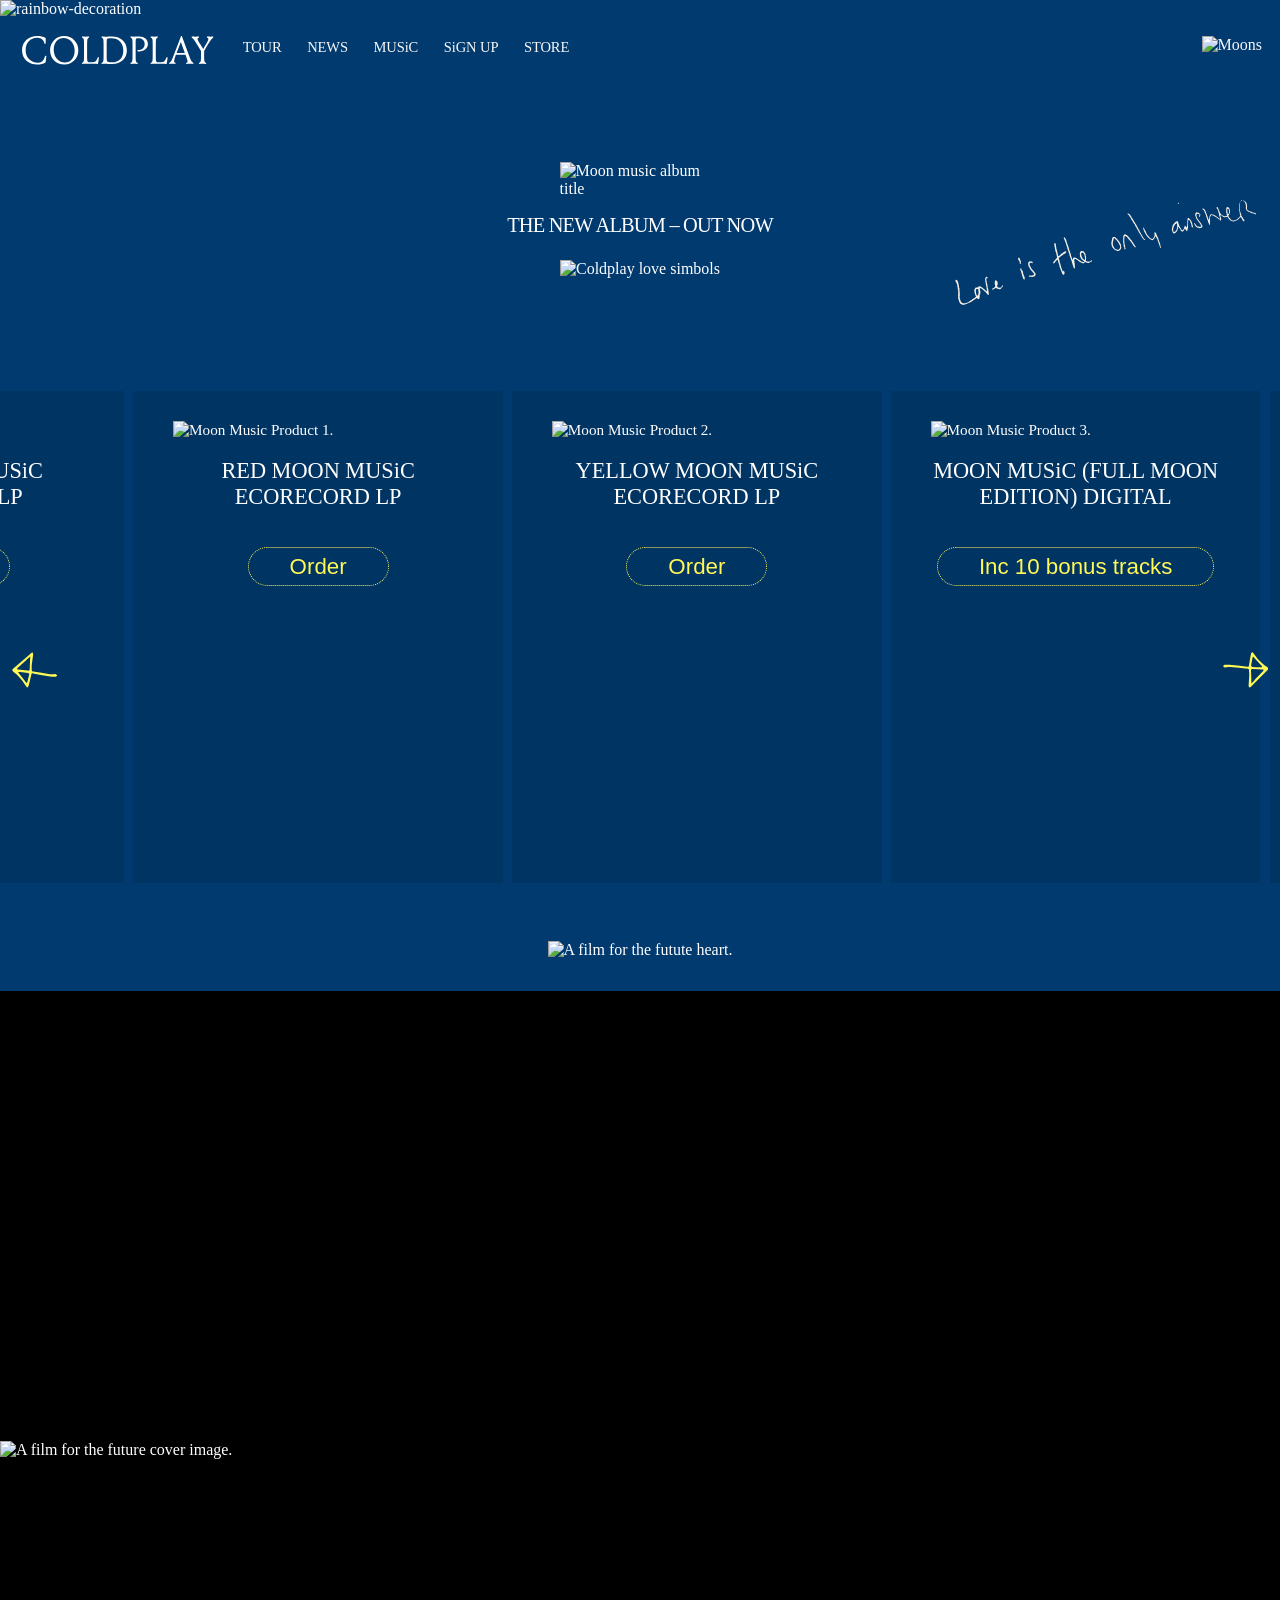
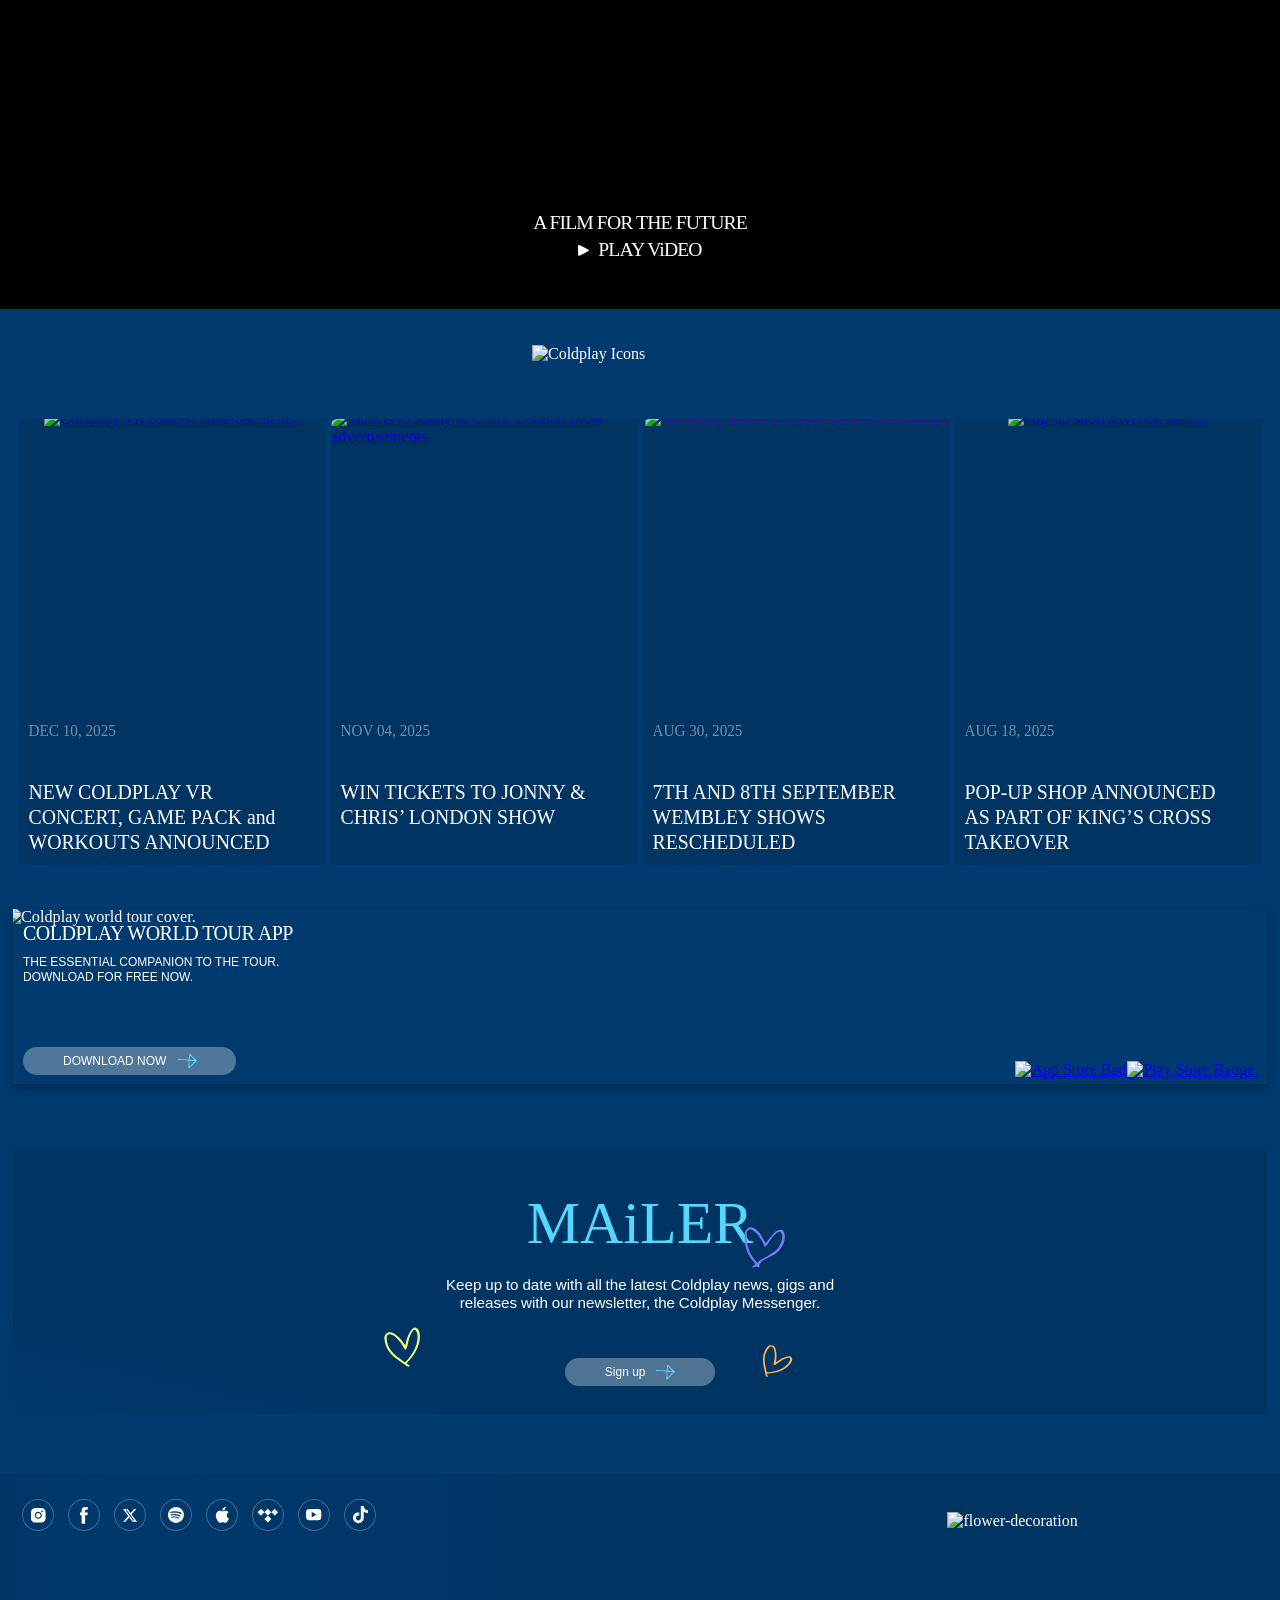
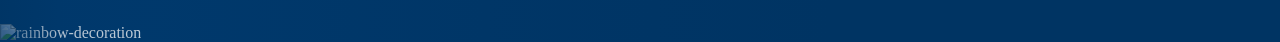
==== Front-End/index.html @ b7e4ec49 "Added: Social Media Section With Main Styles" ====
<!DOCTYPE html>
<html lang="en">
<head>
    <meta charset="UTF-8">
    <meta name="viewport" content="width=device-width, initial-scale=1.0">
    <link rel="shortcut icon" href="assets/icons/favicon.ico" type="image/x-icon">
    <link rel="stylesheet" href="styles/style.css">
    <title>Coldplay</title>
</head>
<body>

    <!-- ~Header -->
    <header>
        <div class="media-branding-nav" onclick="navegationMenuDropdown()">
            <li id="navegation-menu-element">MENU</li>
        </div>
        <div class="branding-nav">
            <div>
                <a href="https://www.coldplay.com/">
                    <svg viewBox="0 0 136 21" fill="none" xmlns="http://www.w3.org/2000/svg">
                        <path d="M15.483 16.4464C15.8772 15.6596 16.1999 14.839 16.447 13.9944L17.273 14.1324C17.1666 15.683 16.9753 17.2267 16.7 18.7564C14.8728 19.7664 12.8091 20.2704 10.722 20.2164C5.372 20.2204 0 16.7774 0 10.0824C0 4.0214 4.876 0.0564047 10.689 0.0564047C12.7995 0.0223754 14.8875 0.494558 16.778 1.4334C16.806 2.1774 16.833 2.8104 16.833 3.4444C16.833 4.0784 16.805 4.7384 16.778 5.5104L15.952 5.5654C15.7748 4.60147 15.3684 3.69429 14.767 2.9204C14.2519 2.3713 13.6216 1.94306 12.9214 1.66642C12.2211 1.38979 11.4683 1.27162 10.717 1.3204C5.868 1.3214 2.59 4.8754 2.59 10.0564C2.53786 11.2054 2.71836 12.353 3.12069 13.4305C3.52301 14.508 4.13886 15.4931 4.93129 16.3267C5.72371 17.1603 6.67637 17.8252 7.7321 18.2816C8.78783 18.7379 9.92487 18.9763 11.075 18.9824C11.9821 19.0706 12.8941 18.8738 13.6842 18.4195C14.4742 17.9651 15.103 17.2748 15.483 16.4464Z" fill="white"></path>
                        <path d="M29.891 0.0577914C31.2228 0.0242861 32.5475 0.262335 33.7843 0.757429C35.0211 1.25252 36.1441 1.99429 37.0849 2.93752C38.0257 3.88075 38.7645 5.00568 39.2564 6.24375C39.7483 7.48182 39.9829 8.80709 39.946 10.1388C39.9829 11.4498 39.7565 12.7549 39.2802 13.9768C38.8038 15.1988 38.0872 16.3127 37.1727 17.2529C36.2582 18.193 35.1644 18.9401 33.9561 19.4501C32.7478 19.96 31.4495 20.2224 30.138 20.2218C24.16 20.2218 19.917 16.1168 19.917 10.1388C19.8846 8.81513 20.1197 7.49853 20.6081 6.26784C21.0965 5.03715 21.8282 3.91767 22.7594 2.97644C23.6907 2.03521 24.8023 1.29157 26.0277 0.790068C27.2531 0.288563 28.5671 0.0395 29.891 0.0577914ZM22.508 9.78279C22.508 15.3748 26.2 18.8738 30.497 18.8738C34.492 18.8738 37.357 15.4578 37.357 10.4738C37.357 5.15679 33.803 1.43779 29.478 1.43779C25.648 1.43779 22.508 4.41279 22.508 9.78579" fill="white"></path>
                        <path d="M46.1973 14.0491C46.1973 15.0131 46.2253 16.5011 46.2803 17.0491C46.4173 18.3991 46.8042 18.6491 48.0432 18.6491C48.9821 18.6823 49.9222 18.6361 50.8533 18.5111C51.2483 18.4555 51.626 18.313 51.9594 18.0939C52.2927 17.8748 52.5734 17.5846 52.7812 17.2441C53.2257 16.5529 53.5687 15.8016 53.8002 15.0131L54.6002 15.1511C54.4678 16.7341 54.238 18.3074 53.9122 19.8621C51.7352 19.7521 49.3122 19.7241 45.7852 19.7241C44.4352 19.7241 43.6912 19.7241 42.6172 19.8061L42.5352 19.1171C43.6352 18.6761 43.8292 18.0701 43.9122 16.8581C43.9952 15.9491 43.9952 14.7371 43.9952 13.7731V6.44511C43.9952 5.48111 43.9952 4.26911 43.9122 3.36011C43.8292 2.14811 43.6362 1.54211 42.5352 1.10111L42.6172 0.412109C43.6922 0.495109 44.4352 0.49511 45.0692 0.49511C45.7582 0.49511 46.5012 0.495109 47.5762 0.412109L47.6592 1.10111C46.5592 1.54211 46.3642 2.14811 46.2822 3.36011C46.1992 4.26911 46.1992 5.48111 46.1992 6.44511L46.1973 14.0491Z" fill="white"></path>
                        <path d="M58.98 19.7254C58.319 19.7254 57.575 19.7254 56.501 19.8074L56.418 19.1184C57.518 18.6774 57.7129 18.0714 57.7959 16.8594C57.8789 15.9504 57.8789 14.7384 57.8789 13.7744V6.44542C57.8789 5.48142 57.8789 4.26942 57.7959 3.36042C57.7129 2.14842 57.52 1.54242 56.418 1.10142L56.501 0.412421C57.575 0.495421 58.3189 0.495421 59.0079 0.495421C60.6879 0.495421 61.956 0.357422 63.829 0.357422C69.422 0.357422 74.408 3.66342 74.408 10.1924C74.408 16.0924 70.193 19.9454 64.022 19.9454C61.708 19.9454 60.165 19.7254 58.98 19.7254ZM71.8739 10.2254C71.8739 4.82542 68.3199 1.60242 63.6089 1.60242C60.8269 1.60242 60.2479 1.79542 60.1659 2.89742C60.0829 3.75142 60.0829 4.74342 60.0829 5.73542V14.0554C60.0829 15.0194 60.1099 16.5074 60.1659 17.0554C60.3029 18.4604 61.02 18.6554 63.83 18.6554C68.93 18.6554 71.875 15.5974 71.875 10.2254" fill="white"></path>
                        <path d="M80.7119 2.88811C80.6289 3.74211 80.6289 4.73411 80.6289 5.72611V13.7701C80.6289 14.7341 80.6288 15.9461 80.6838 16.8551C80.7668 18.1501 80.9839 18.6461 82.1169 19.1141L82.0339 19.8031C80.9599 19.7211 80.2429 19.7211 79.5549 19.7211C78.8669 19.7211 78.1219 19.7211 77.0479 19.8031L76.9648 19.1141C78.0648 18.6731 78.265 18.0671 78.343 16.8551C78.425 15.9461 78.425 14.7341 78.425 13.7701V6.44511C78.425 5.48111 78.425 4.26911 78.343 3.36011C78.26 2.14811 78.0668 1.54211 76.9648 1.10111L77.0479 0.412109C78.1229 0.495109 78.8669 0.49511 79.5549 0.49511C80.6289 0.49511 81.677 0.440109 83.302 0.440109C86.691 0.440109 89.335 2.47911 89.335 5.56411C89.335 8.87011 86.691 10.9911 83.082 10.9911C82.7012 10.991 82.3216 10.9446 81.9519 10.8531L82.0068 9.99911C85.3958 9.99911 87.022 8.34611 87.022 5.67411C87.022 2.83611 85.0929 1.51411 82.2549 1.51411C80.9609 1.51411 80.7949 1.78911 80.7129 2.89111" fill="white"></path>
                        <path d="M94.9287 14.0491C94.9287 15.0131 94.9557 16.5011 95.0117 17.0491C95.1497 18.3991 95.5347 18.6491 96.7747 18.6491C97.7135 18.6823 98.6536 18.6362 99.5847 18.5111C99.9799 18.4556 100.358 18.3132 100.691 18.0941C101.025 17.875 101.306 17.5847 101.514 17.2441C101.958 16.5529 102.301 15.8016 102.533 15.0131L103.333 15.1511C103.199 16.734 102.969 18.3073 102.644 19.8621C100.467 19.7521 98.0436 19.7241 94.5166 19.7241C93.1666 19.7241 92.4226 19.7241 91.3486 19.8061L91.2656 19.1171C92.3656 18.6761 92.5596 18.0701 92.6426 16.8581C92.7246 15.9491 92.7246 14.7371 92.7246 13.7731V6.44511C92.7246 5.48111 92.7246 4.26911 92.6426 3.36011C92.5596 2.14811 92.3666 1.54211 91.2656 1.10111L91.3486 0.412109C92.4226 0.495109 93.1668 0.49511 93.8008 0.49511C94.4888 0.49511 95.2336 0.495109 96.3076 0.412109L96.3906 1.10111C95.2906 1.54211 95.0907 2.14811 95.0127 3.36011C94.9297 4.26911 94.9297 5.48111 94.9297 6.44511L94.9287 14.0491Z" fill="white"></path>
                        <path d="M113.411 0L118.511 13.775C118.842 14.657 119.338 15.951 119.752 16.86C120.062 17.8343 120.745 18.6463 121.652 19.119L121.569 19.808C120.495 19.726 120 19.726 119.311 19.726C118.622 19.726 117.603 19.726 116.528 19.808L116.445 19.119C117.19 18.788 117.493 18.541 117.493 18.019C117.493 17.385 117.08 16.311 116.171 13.776L115.95 13.225H109.228L109.035 13.776C108.418 15.1054 108.035 16.5314 107.905 17.991C107.905 18.514 108.153 18.818 108.952 19.121L108.87 19.81C107.794 19.728 107.245 19.728 106.556 19.728C105.875 19.7193 105.194 19.7467 104.516 19.81L104.434 19.121C105.34 18.6482 106.023 17.8362 106.334 16.862C106.747 15.953 107.244 14.662 107.573 13.777L112.886 0H113.411ZM109.691 12.039H115.531L112.694 4.239L109.691 12.039Z" fill="white"></path>
                        <path d="M127.016 13.7741V10.6601L124.427 6.44511C123.927 5.61911 123.104 4.26911 122.527 3.36011C122.034 2.42237 121.291 1.64019 120.379 1.10111L120.461 0.412109C121.534 0.467109 122.417 0.49511 123.051 0.49511C123.739 0.49511 124.483 0.495109 125.558 0.412109L125.641 1.10111C124.787 1.43211 124.541 1.68011 124.541 2.09311C124.541 2.64411 125.45 4.15911 126.855 6.44611L128.59 9.25611L130.215 6.44611C131.565 4.13211 132.227 2.86511 132.227 2.23111C132.227 1.70811 131.979 1.40511 131.18 1.10111L131.263 0.412109C132.336 0.495109 132.915 0.49511 133.604 0.49511C134.284 0.503653 134.965 0.475947 135.642 0.412109L135.726 1.10111C134.843 1.65892 134.121 2.4376 133.631 3.36011C133.053 4.26911 132.199 5.59111 131.676 6.44511L129.224 10.6331V13.7741C129.224 14.7381 129.251 15.9501 129.306 16.8591C129.39 18.1541 129.581 18.6501 130.712 19.1181L130.628 19.8071C129.555 19.7251 128.838 19.7251 128.149 19.7251C127.46 19.7251 126.717 19.7251 125.643 19.8071L125.56 19.1181C126.66 18.6771 126.827 18.0711 126.937 16.8591C127.019 15.9501 127.019 14.7381 127.019 13.7741" fill="white"></path>
                    </svg>
                </a>    
            </div>
            <nav>
                <ul>
                    <li id="navegation-hidden-option">HOME</li>
                    <li>TOUR</li>
                    <li>NEWS</li>
                    <li>MUSiC</li>
                    <li>SiGN UP</li>
                    <li>STORE</li>  
                </ul>
                <img id="dropdawn-rainbow" src="assets/images/header/width_800/rainbow-dropdawn.png" alt="" draggable="false">
                <img id="hearts-logo" src="assets/images/header/width_800/hearts.png" alt="Hearts" draggable="false">
            </nav>
        </div>
        <div class="media-branding-nav">
            <a href="http://lnk.to/ColdplayStore">STORE</a>
        </div>
        <div class="header-moons">
            <img id="moons-logo" src="assets/images/header/main/moons.png" alt="Moons" draggable="false">
        </div>
    </header>

    <!-- ~Main -->
    <main>
        <div class="rainbow-background">
            <img src="assets/images/global/rainbow_1.png" alt="rainbow-decoration" draggable="false">
        </div>
        <div class="initial-banner">
            <div>
                <img src="assets/images/main/initial-banner/moon-music-letters.png" alt="Moon music album title" draggable="false">
            </div>
            <div>
                THE NEW ALBUM – OUT NOW
            </div>
            <div>
                <img src="assets/images/global/simbols.png" alt="Coldplay love simbols" draggable="false">
            </div>
            <div class="love-banner-message">
                <svg xmlns="http://www.w3.org/2000/svg" xmlns:xlink="http://www.w3.org/1999/xlink" viewBox="0 0 323.119 165.827">
                    <defs>
                        <clipPath id="clip-path">
                        <rect id="Rectangle_801" data-name="Rectangle 801" width="325.953" height="52.503" fill="#f4eee4"/>
                        </clipPath>
                    </defs>
                    <g id="Group_1050" data-name="Group 1050" transform="matrix(0.934, -0.358, 0.358, 0.934, 0, 140.811)">
                        <g id="Group_869" data-name="Group 869" transform="translate(8.601 -22.406)" clip-path="url(#clip-path)">
                            <path id="Path_951" data-name="Path 951" d="M18.539,24.416c0-.915-.012-1.76,0-2.6s.026-1.664.1-2.49c.028-.294.395-.6.348-.849-.124-.667.466-1.026.583-1.6.086-.42.747-.7,1.084-1.095.789-.932,1.763-.377,2.656-.342.183.007.292.5.7.417.222-.045.423.038.506-.317.045-.2.387-.322.613-.493l1.9.877c.518.28.391,1,.945,1.349.283.181.32.721.518,1.07.22.387.508.734.747,1.11a8.3,8.3,0,0,1,.632,1.1c.111.254-.047.625.375.741.052.014.026.24.077.347.088.182.24.336.308.523a8.087,8.087,0,0,1,.215.872c.376-.116.706-.291.79-.708s-.111-.916.379-1.246c.11-.074.068-.375.093-.572.053-.422-.029-.834.339-1.231.209-.224.054-.764.116-1.153.145-.917.317-1.83.487-2.743.071-.382-.2-.876.366-1.109.054-.022.015-.239.042-.361.141-.656-.258-1.4.4-2,.172-.158.042-.627.084-.949.029-.222-.079-.545.32-.577a.148.148,0,0,0,.1-.107c.014-.638.461-.954.9-1.314.692-.568,1.225-.636,1.753.06.224.3.106.852.158,1.452L36,10.162c.011-.042.023-.084.033-.126l-.527.377c-.209.574-.415,1.065-.562,1.574a4.215,4.215,0,0,0-.075.86c-.032.446.122.943-.37,1.26-.039.025-.029.136-.034.207-.044.738-.071,1.477-.138,2.213-.021.229-.181.442-.228.673-.081.4-.133.811-.179,1.218-.031.277.053.566-.291.747-.1.055-.12.325-.131.5-.025.433.009.872-.041,1.3a2.2,2.2,0,0,1-.315,1.279c-.286.387-.1,1.112-.158,1.684a2.509,2.509,0,0,1-.187.609c-.049.132-.143.25-.18.385-.153.552-.278,1.112-.442,1.661-.119.4-.376.625-.709.524-.249-.206-.422-.334-.575-.483a.414.414,0,0,1-.088-.237c-.036-.306.046-.653-.378-.794-.063-.021-.043-.268-.076-.406-.072-.3.161-.732-.375-.819-.025,0-.057-.1-.052-.142.086-.774-.437-1.257-.832-1.811-.115-.16-.088-.417-.145-.624s.075-.547-.332-.563c-.033,0-.074-.069-.093-.114-.155-.376-.214-.979-.476-1.086-.591-.242-.142-1.058-.784-1.173-.031-.005-.033-.165-.053-.252a1.97,1.97,0,0,0-.773-1.03,1.045,1.045,0,0,0-1.107-.315c0,.21.01.441,0,.67-.014.262.125.582-.305.694-.076.02-.1.325-.109.5-.022.487-.011.976-.036,1.463-.014.264.191.659-.339.677-.023,0-.067.093-.06.138.141,1.044-.783,1.419-1.264,2.082-.26.358-.729.659-.611,1.251.031.153-.176.354-.277.531-.041.072-.146.158-.129.205.187.525-.363.718-.5,1.1-.079.218-.394.35-.6.521-.142.118-.283.237-.517.433h-.575L18.855,25.74c-.408.137-.966-.247-1.318.41-.069.129-.515.031-.775.091a3.38,3.38,0,0,0-.558.264,1.353,1.353,0,0,1-.434.148c-.379.024-.76,0-1.14.021-.265.013-.581-.1-.718.3-.028.08-.287.1-.443.115a6.041,6.041,0,0,0-1.966.353,6.251,6.251,0,0,1-2.037.133c-.373.026-.741.116-1.236.2a.7.7,0,0,0-.984.09c-.025.024-.066.077-.068.075-.516-.392-1.068.2-1.6-.066a3.009,3.009,0,0,0-.926-.284,3.418,3.418,0,0,0-1.134,0c-.6.132-.826-.467-1.292-.587a1.345,1.345,0,0,1-.482-.361,3.868,3.868,0,0,1-.381-.421c-.268-.332-.539-.661-.786-1.007-.077-.108-.062-.277-.123-.4-.076-.154-.192-.288-.282-.435a.585.585,0,0,1-.118-.264,16.786,16.786,0,0,1,.076-3.458,6.388,6.388,0,0,1,.416-1.909c.306-.493.143-1.125.412-1.375.458-.424.249-.946.48-1.334a6.853,6.853,0,0,0,.935-2.248c.085-.442.491-.812.655-1.251a7.684,7.684,0,0,0,.161-1.118c.077-.374-.173-.815.37-1.122.184-.1.06-.747.083-1.144.014-.239-.064-.518.3-.61.06-.015.1-.212.1-.326.018-.4,0-.8.028-1.193.023-.3-.207-.728.361-.8.032,0,.059-.2.059-.3,0-1.122,0-2.244-.013-3.366a1.1,1.1,0,0,0-.106-.332c-.095-.264-.306-.548-.263-.786a3,3,0,0,1,.509-1.3C4.76-.04,5.238,0,5.561.016c.112.006.253.241.3.4.067.209-.024.477.326.527.056.008.112.238.113.365C6.312,2.5,6.322,3.693,6.3,4.887c0,.222-.173.436-.233.662a5.4,5.4,0,0,0-.174.886,3.013,3.013,0,0,1-.368,1.794c-.217.287-.06.843-.108,1.273-.037.325.148.745-.329.92-.023.009-.034.062-.043.1q-.248.943-.5,1.886a5.516,5.516,0,0,1-.563,1.947c-.358.459-.172,1.022-.426,1.3-.38.409-.28.864-.456,1.267-.191.439-.555.8-.755,1.239a3.539,3.539,0,0,0-.1.907c-.049.328.11.736-.341.928-.047.02-.053.165-.055.253-.03,1.207-.106,2.416-.053,3.62.015.344.384.689.632,1a7.06,7.06,0,0,0,.768.771c.069.063.2.054.285.106.2.124.582-.018.6.4,0,.037.181.075.282.094.272.053.643-.107.718.367.007.044.264.069.405.069q1.98-.007,3.96-.028c.107,0,.287.006.31-.044.229-.523.7-.277,1.068-.367s.721-.225,1.084-.33a2.475,2.475,0,0,1,.372-.051,2.326,2.326,0,0,0,1.445-.385c.285-.241.867-.112,1.306-.2.31-.061.6-.218.909-.3a4.721,4.721,0,0,1,.693-.105c.244-.029.568.11.6-.329,0-.045.208-.1.32-.106.32-.014.641-.005.982-.005m1.41-.862c.394-.058.887.015,1.047-.182.411-.506,1.236-.712,1.21-1.556,0-.046.084-.093.125-.143a1.312,1.312,0,0,0,.272-.355c.12-.367-.173-.888.421-1.081.035-.011.026-.168.033-.258.033-.443-.108-.936.366-1.255.045-.03.034-.137.06-.2.239-.6-.251-.918-.532-1.3a1.453,1.453,0,0,0-.594-.4c-.516-.223-.829.253-1.06.5a6.236,6.236,0,0,0-.855,1.517c-.286.583-.179,1.245-.42,1.885a8.8,8.8,0,0,0-.071,2.828" transform="translate(0 1.013)" fill="#f4eee4"/>
                            <path id="Path_952" data-name="Path 952" d="M35.944,21.523a6.521,6.521,0,0,1,.219.775c.084.507-.059,1.011.35,1.512.238.291.07.907.106,1.375.019.246-.076.575.344.613.042,0,.1.105.107.164a7.18,7.18,0,0,1,.023,1.56c-.059.328-.384.608-.59.91-.243-.2-.584-.356-.7-.613-.129-.278.03-.673-.375-.868-.073-.036-.063-.267-.072-.408-.043-.686-.046-1.375-.129-2.056a4.047,4.047,0,0,0-.363-1.305c-.11-.221-.455-.324-.589-.412-.423.109-.765.2-1.111.284-.24.057-.461,0-.629.349-.128.266-.583.407-.921.53a5.562,5.562,0,0,1-2.459.562c-.737-.07-1.492.011-2.221-.094a5.643,5.643,0,0,1-1.836-.563,4.5,4.5,0,0,1-1.035-1.065,9.437,9.437,0,0,1-.89-1.071,12.525,12.525,0,0,1-.555-1.15c-.112-.218-.335-.4-.385-.625A7.9,7.9,0,0,1,22.18,18.9c-.028-.331.119-.707-.34-.931-.127-.062-.087-.467-.136-.795-.3,0-.624.022-.94-.006-.353-.031-.773.194-1.025-.319-.06-.122-.47-.089-.721-.1a1.6,1.6,0,0,1-1.419-.988c-.156-.336-.509-.575-.7-.9a2.959,2.959,0,0,1-.215-.787c-.279-.259-.525-.51-.8-.73-.138-.111-.359-.267-.474-.223a.67.67,0,0,0-.388.448c-.065.993-.069,1.989-.114,2.983a3.5,3.5,0,0,1-.868,1.875c-.057.077-.278.143-.32.1-.2-.186-.53-.432-.505-.615.081-.6-.474-.779-.666-1.186a8.359,8.359,0,0,0-.807-1.237,2.392,2.392,0,0,0-.411-.394,1.8,1.8,0,0,1-.5-1.066c-.088-.354-.519-.621-.791-.932a3.949,3.949,0,0,1-.45-.573c-.309-.525-.88-.824-1.115-1.446-.122-.325-.609-.514-.936-.76S6.9,9.85,6.632,9.65a5.487,5.487,0,0,0-.868.329c-.28.163-.5.431-.775.6-.486.3-.406.914-.826,1.3-.341.313-.394.942-.569,1.433-.024.066,0,.192-.031.205-.68.283-.3.893-.428,1.341a3.134,3.134,0,0,1-.273.481c-.059.116-.085.249-.143.367-.1.2-.212.4-.321.6-.032.059-.107.124-.1.172.126.627-.318,1.069-.507,1.592-.137.38-.333.483-.86.471-.226-.8.186-1.706-.279-2.415a4.62,4.62,0,0,0,.211-.913c.03-1.266.019-2.532.037-3.8,0-.227-.1-.531.286-.61a.776.776,0,0,0,.009-.366c-.368-.094-.28-.385-.277-.62a13.433,13.433,0,0,1,.07-1.509c.046-.355.33-.727.263-1.04-.127-.594-.418-1.144.027-1.729a.416.416,0,0,0-.086-.4c-.5-.352-.2-.72-.06-1.09.036-.1.121-.246.089-.28C.767,3.3.916,2.667.935,2.142.955,1.581.487,1.361.383.925.37.872.164.865.042.836.028.574.015.341,0,.054.364.064.754-.2.951.342c.017.046.121.08.187.084.57.033.611.447.727.886.67,2.523.312,5.094.4,7.643.031.932-.068,1.869-.113,2.8-.005.105,0,.255-.068.306-.63.506.037.724.262.912.284.238.28-.167.387-.319.246-.349.5-.691.731-1.053.251-.384.486-.781.757-1.15.308-.42.649-.815.923-1.266.244-.2.735-.007.85-.524,0-.01.3-.01.331.05.2.4.568.308.9.364a1.3,1.3,0,0,1,.384.215,1.571,1.571,0,0,0,.334.2,2.107,2.107,0,0,1,1.134.779c.406.53.878,1.008,1.306,1.521.3.355.573.728.844,1.1.059.081.043.212.086.309.078.172.173.336.267.5.035.061.1.107.128.17a11.316,11.316,0,0,0,.545,1.266,5.5,5.5,0,0,0,.854,1.088c.163.163.323.047.549-.133.551-.438.349-.973.382-1.48.034-.541.013-1.085.034-1.628.012-.32-.107-.677.315-.888.1-.051.091-.369.094-.565.011-.832-.005-1.666.021-2.5a1.912,1.912,0,0,1,.217-.559,1.56,1.56,0,0,0,.155-.444c.025-.451.018-.9.022-1.357,0-.072.018-.191-.016-.21-.721-.393-.279-1.085-.415-1.625a2.537,2.537,0,0,1-.01-.647l.716-.484c1.049.63.608,1.709.656,2.62.075,1.4.017,2.816.048,4.225.006.244.195.477.258.726.078.306.091.629.174.933a4.672,4.672,0,0,0,.269.48c.1.233.161.48.264.8a5.358,5.358,0,0,1,.825.872,4.208,4.208,0,0,0,1.84,1.613,5.2,5.2,0,0,0,1.823.32c.317.014.473-.086.45-.428a3.93,3.93,0,0,1,.014-.867,2.758,2.758,0,0,1,.247-.578,1.092,1.092,0,0,0,.1-.343c.028-.542.033-1.085.063-1.627.015-.269-.082-.606.332-.7.033-.007.073-.084.072-.128a1.69,1.69,0,0,1,.377-1.088,12.5,12.5,0,0,0,.66-1.61c.171-.322.609-.506.764-.831.249-.518.669-.433,1.034-.372a1.2,1.2,0,0,1,.723.475,2.942,2.942,0,0,1,.516,1.212,9.186,9.186,0,0,1,.007,2.167,5.878,5.878,0,0,1-.541,2.012c-.263.5-.473,1.132-1.146,1.351a1.12,1.12,0,0,0-.487.5,2.041,2.041,0,0,1-1.216.928c-.135.042-.239.387-.248.6a5.731,5.731,0,0,0,.059,1.567,17.822,17.822,0,0,0,.73,2,1.783,1.783,0,0,1,.141.349,1.841,1.841,0,0,0,.833,1.346,3.314,3.314,0,0,1,.587.713c.022.027.055.072.076.068.482-.076.791.406,1.18.429,1.29.075,2.587.046,3.881.045.082,0,.165-.093.245-.146a1.97,1.97,0,0,1,.392-.258c.215-.076.538.062.571-.338,0-.043.136-.093.215-.108.282-.053.68.128.729-.377,0-.013.024-.029.039-.033a13.1,13.1,0,0,1,1.454-.464c.413-.085.658-.248.68-.681.019-.379.053-.759.052-1.138a1.861,1.861,0,0,1,.3-1.327,1.107,1.107,0,0,0,.117-.511c.058-.382-.141-.831.333-1.106.08-.047.074-.27.079-.413.019-.543.024-1.086.04-1.628.006-.216-.093-.494.282-.519.037,0,.1-.072.1-.105-.062-.736.724-1.257.5-2.044-.066-.237.039-.414.338-.563.236-.117.334-.533.47-.827.206-.447.361-.92.6-1.351a6.406,6.406,0,0,1,.7-.949c.191-.234.409-.447.623-.663a.92.92,0,0,1,.265-.193c.031-.014.157.086.151.1a1.208,1.208,0,0,1-.157.3c-.067.094-.168.164-.231.259-.28.421-.562.843-.821,1.277a1.324,1.324,0,0,0-.128.459c-.044.265.084.6-.34.692-.056.013-.053.226-.106.332-.1.2-.22.385-.333.575-.017.028-.062.042-.072.07-.158.471-.324.94-.466,1.416-.085.285.06.678-.41.767-.045.009-.076.186-.081.287-.021.343,0,.692-.047,1.029-.062.412-.188.814-.279,1.222a3.933,3.933,0,0,0-.134.741c-.028,1.157-.024,2.315-.058,3.472a3.585,3.585,0,0,1-.194.764m-12.9-6.506a2.912,2.912,0,0,0,.976-.21,3.141,3.141,0,0,0,.788-.858c.235-.341.694-.582.55-1.127a.536.536,0,0,1,.106-.408c.573-.708.266-1.515.238-2.275-.009-.227-.306-.523-.544-.633a.692.692,0,0,0-.625.267,13.1,13.1,0,0,0-.584,1.562c-.03.084,0,.211-.054.26-.526.488-.341,1.146-.432,1.737-.024.158,0,.406-.095.458-.482.283-.267.715-.325,1.228" transform="translate(274.72 24.071)" fill="#f4eee4"/>
                            <path id="Path_953" data-name="Path 953" d="M15.684,20.995a3.445,3.445,0,0,1,.525.791,6.371,6.371,0,0,1,.125,1.112c.029.282-.114.635.324.754.049.014.083.194.073.292-.055.561.12,1.114-.307,1.678-.253.334-.084.98-.121,1.485-.019.247.1.567-.288.662a.156.156,0,0,0-.076.131c.15.7-.38,1.195-.577,1.778a1.984,1.984,0,0,1-.738,1.2c-.123.075-.136.522-.038.717.121.242.412.4.627.593a1.568,1.568,0,0,0,1.042.569c.033,0,.064.217.094.324.314.15.815-.165.935.412.009.041.193.063.3.065.4.008.8.025,1.194,0a.9.9,0,0,0,.777-.295c.19-.218.8-.073,1.224-.073.012,0,.071.222.027.281a1.361,1.361,0,0,1-.468.483,6.339,6.339,0,0,1-1.425.442c-.55.087-1.12.046-1.679.086a1.981,1.981,0,0,1-1.759-.544c-.3-.386-.859-.232-1.055-.771-.118-.325-.57-.542-.9-.77a.607.607,0,0,0-.423.008c-.3.08-.6.182-.9.286s-.566.22-.851.322c-.1.034-.246.1-.294.056-.365-.31-.717-.635-1.06-.969-.414-.4-.813-.818-1.22-1.228a4.223,4.223,0,0,1-.515-.522c-.206-.3-.355-.635-.546-.945-.178-.29-.379-.565-.568-.848a8.192,8.192,0,0,0-.818-1.2c-.448-.462-.689-1.055-1.172-1.523s-.915-.369-1.439-.416c-.038.752-.739,1.288-.568,2.078-.729.535-.29,1.324-.434,1.986-.019.088-.011.227-.062.255-.52.281-.3.776-.379,1.19a4.171,4.171,0,0,1-.291.769c-.012.03-.063.047-.072.076a11.928,11.928,0,0,0-.437,1.572c-.131.9-.5,1.247-1.469,1.136C0,33.823,0,33.159,0,32.5c.011-1.012.01-2.026.059-3.036a5.722,5.722,0,0,1,.272-.87c.031-.138.008-.373-.081-.436-.266-.187-.212-.276-.022-.5a1.222,1.222,0,0,0,.22-.73c.026-1.936.019-3.872.045-5.808a2.238,2.238,0,0,1,.261-.9C.581,19.8.374,19.4.834,18.976c.077-.07.034-.277.036-.421.022-2.026.036-4.052.07-6.077a9.966,9.966,0,0,1,.232-1.2c.067-.51-.167-1.076.11-1.619.023-.046-.164-.2-.169-.2a5.449,5.449,0,0,0,.225-.99q.073-3.09.1-6.181c0-.7-.062-1.4-.1-2.13.221-.055.4-.115.593-.145a.638.638,0,0,1,.786.63c.021.452-.01.908.042,1.356a2.084,2.084,0,0,0,.286.763,1.551,1.551,0,0,1-.118,1.346c-.216.188-.264.308.022.487.094.059.12.426.1.432-.453.153-.305.541-.309.83C2.717,7.738,2.727,9.62,2.691,11.5c0,.267-.248.524-.275.8a1.56,1.56,0,0,0,.127.913c.136.221.192.255-.031.437a.839.839,0,0,0-.211.582c-.025,1.737-.019,3.474-.049,5.21a2.279,2.279,0,0,1-.246.632,1.357,1.357,0,0,0-.094.406q-.062,2.088-.11,4.176a.9.9,0,0,0,.029.322,3.689,3.689,0,0,0,.211.425c.083-.131.16-.265.25-.391a9.932,9.932,0,0,0,.7-.985A.849.849,0,0,1,4.1,23.617a2.869,2.869,0,0,1,1.385.766A11.711,11.711,0,0,0,6.667,25.43a.512.512,0,0,1,.155.248,2.142,2.142,0,0,0,.793,1.175,3.492,3.492,0,0,1,.554.991,2.378,2.378,0,0,0,.247.32c.051.062.116.113.16.179.369.557.733,1.116,1.1,1.673.086.129.228.244.258.384.071.329.307.4.571.512a2.388,2.388,0,0,1,.793.574c.282.315,1.112.32,1.308-.057.123-.235.285-.49-.162-.63-.155-.049-.286-.276-.362-.45-.223-.511-.761-.863-.751-1.49,0-.088,0-.244-.039-.255-.625-.181-.291-.709-.4-1.072-.075-.24-.2-.465-.288-.7a1.191,1.191,0,0,1-.118-.384c-.015-.578-.024-1.158-.008-1.736.007-.253-.148-.6.315-.676.05-.008.064-.255.093-.391.08-.376-.2-.86.372-1.1.09-.038.089-.374.072-.568-.046-.539.488-.7.668-1.082.252-.529.912-.37,1.259-.821.139-.181.832-.068,1.2.088a7.016,7.016,0,0,1,1.232.831m-.509,5.2c-.053-1.037.623-1.973-.125-2.814.247-.245.389-.444-.005-.722a3.578,3.578,0,0,1-.659-.849h-1c-.288.25-.584.379-.638.575-.185.677-.7,1.261-.534,2.05.051.239-.158.532-.212.7a8.1,8.1,0,0,1,.163.8c.06.611.1,1.224.149,1.835.009.1.048.283.09.288.43.052.286.383.325.625a.9.9,0,0,0,.06.31c.168.281.358.548.54.821l-.1.109.78.072c.2-.477.375-.9.556-1.329a.123.123,0,0,1,.086-.057c.377-.046.218-.306.241-.526.072-.672-.112-1.4.277-1.879" transform="translate(125.79 0)" fill="#f4eee4"/>
                            <path id="Path_954" data-name="Path 954" d="M21.368,12.1c-.111-.39-.664-.551-.536-1.069.14-.566-.168-1.19.349-1.737.2-.214.109-.73.111-1.108.006-.831-.016-1.663-.021-2.5,0-.678,0-1.356,0-1.912-.2-.239-.354-.41-.5-.587-.189-.235-.7.014-.919.119-.568.275-.154,1.058-.753,1.27-.062.022-.043.237-.087.353-.1.273-.22.541-.335.81-.013.031-.056.051-.066.083-.169.508-.318,1.023-.511,1.522-.1.248-.312.451-.4.7a5.733,5.733,0,0,1-.592,1.719c-.3.356-.16.937-.7,1.143-.124.048-.11.458-.217.642-.258.291-.528.573-.772.876-.23.285-.412.611-.655.883-.188.211-.7.1-.689-.15.029-.837-.674-1.525-.455-2.4a.643.643,0,0,0-.19-.468,1.675,1.675,0,0,0-.725.227,4.864,4.864,0,0,0-.677.618,1.828,1.828,0,0,0-.368.447c-.226.222-.738-.064-.81.487-.467-.03-1.056.108-1.374-.125A2.062,2.062,0,0,1,8.6,9.893a4.83,4.83,0,0,0-.008-1.03,1.215,1.215,0,0,0-.122-.386c-.092-.216-.2-.425-.3-.64a5.834,5.834,0,0,1-.329-.774c-.077-.272-.078-.566-.139-.844a1.92,1.92,0,0,0-.187-.4,2.711,2.711,0,0,1-.289.284c-.414.3-.4.781-.541,1.206-.1.3-.417.519-.642.77-.186.207-.505.386-.546.616-.132.738-.65,1.007-1.244,1.257a2.251,2.251,0,0,0-.6.42c-.911.821-1.992.411-3,.374C.44,10.744.082,10.28.067,10.01A18.825,18.825,0,0,1,.093,6.554C.136,6.216.452,5.8.557,5.372a2.524,2.524,0,0,1,.368-.7c.148-.232.323-.446.489-.665.147-.194.3-.382.449-.578a4.978,4.978,0,0,1,.45-.616c.353-.344.759-.634,1.1-.986.291-.3.534-.627,1.02-.592.044,0,.105-.235.15-.34.314-.139.789.132.9-.421.007-.037.209-.015.3-.059.2-.1.394-.217.591-.325A.451.451,0,0,1,6.561,0C7.36,0,8.16,0,8.9,0l.481,1.1c-.556.41-.332,1.094-.365,1.68C8.959,3.861,9,4.95,9.041,6.034a4.318,4.318,0,0,0,.289.971.482.482,0,0,0,.028.8c.141.132.064.483.111.729.141.733.294,1.464.425,2.11.955.446,1.494-.444,2.014-.377.439-.516.775-.905,1.106-1.3a6.774,6.774,0,0,0,.855-1.057c.268-.5.619-.281,1.061-.254.035.467.047.928.117,1.38.024.152.19.385.306.394a.859.859,0,0,0,.54-.224c.2-.169.329-.524.539-.571.426-.1.269-.383.335-.612a1.827,1.827,0,0,1,.225-.415c.05-.082.15-.148.167-.234a1.59,1.59,0,0,1,.346-.816A5.828,5.828,0,0,0,18.146,5a6.442,6.442,0,0,1,.7-1.595,6.6,6.6,0,0,0,.634-1.395c.021-.048.01-.149.029-.153.561-.109.343-.61.455-.928.777-.153.874.024,1.358.669.317.423.252,1.055.481,1.227.632.475.056,1.333.705,1.723.077.046.063.27.064.412,0,1.175.007,2.352-.014,3.527A1.759,1.759,0,0,1,22.354,9a1.688,1.688,0,0,0-.157.492c-.027.632-.023,1.266-.034,1.9-.013.714-.041.737-.794.709M3.336,9.05a1.99,1.99,0,0,0,.675-.213c.238-.179.351-.537.6-.692a1.86,1.86,0,0,0,.863-1.174.416.416,0,0,1,.112-.218,1.589,1.589,0,0,0,.762-1.107c0-.07.02-.188.055-.2.574-.164.289-.645.385-.988a1.967,1.967,0,0,1,.271-.472C7.1,3.92,7.2,3.862,7.2,3.8c.011-.67.007-1.341.007-2.2A6.649,6.649,0,0,1,6.1,2.126a2.92,2.92,0,0,0-1.674.912c-.19.23-.534.327-.758.538a6.893,6.893,0,0,0-.537.7c-.17.21-.371.394-.543.6-.279.337-.564.671-.814,1.028a3.252,3.252,0,0,0-.5,1.952c0,.081-.152.155-.17.245a2.081,2.081,0,0,0-.084.805c.039.18.286.314.493.523.543-.084,1.265.291,1.825-.386" transform="translate(236.702 26.849)" fill="#f4eee4"/>
                            <path id="Path_955" data-name="Path 955" d="M6.292,30.844c.367-.091.85.26,1.031-.352.107.049.3.086.306.148a6.556,6.556,0,0,1,.027.86c0,.4,0,.8-.014,1.194-.021.793-.024.793-.821.887-.058.479-.2.885-.841.845-.392-.024-.61-.143-.6-.559,0-.087-.01-.244-.044-.252-.624-.148-.372-.652-.373-1-.015-2.731,0-5.463.008-8.194a.5.5,0,0,1,.06-.3c.472-.53.47-.585.025-1.04-.06-.061-.009-.348.006-.348.449-.037.311-.392.316-.62.025-1.061.016-2.122.033-3.183a1.659,1.659,0,0,1,.119-.519,5.973,5.973,0,0,0,.336-1.1c-.537.072-1.1-.371-1.479.269a.1.1,0,0,1-.041.033A6.5,6.5,0,0,0,3,18.239c-.43.331-1.2.263-1.276,1.046-.007.082-.2.2-.315.21-.462.024-.926.01-1.383.01A1.232,1.232,0,0,1,.65,18.119c.287-.165.474-.5.752-.685a1.8,1.8,0,0,1,.582-.195c.274-.19.437-.318.615-.422.341-.2.689-.389,1.037-.578.205-.11.43-.319.622-.294.538.07.793-.375,1.087-.62a1.861,1.861,0,0,1,.539-.372.585.585,0,0,0,.323-.387c.06-.465.026-.941.085-1.406.113-.882.31-1.755.389-2.639.088-.987.067-1.983.128-2.974.026-.417-.185-.926.366-1.2.052-.026.034-.2.036-.312.012-.506,0-1.014.04-1.519.009-.131.163-.248.24-.378A.851.851,0,0,0,7.652,3.8c.021-.415-.007-.834.02-1.248.019-.286-.144-.618.315-.813.147-.062.143-.605.116-.921-.059-.71.452-1,1.148-.7a1.07,1.07,0,0,1,.365,1.662c-.033.04-.1.071-.1.113a17.68,17.68,0,0,0-.589,3.021c.009.28-.214.559-.261.85a14.078,14.078,0,0,0-.128,1.4c-.025.415-.017.832-.039,1.248-.014.268.093.587-.3.724-.066.023-.078.258-.081.4-.017.651-.011,1.3-.036,1.953-.013.318.118.7-.319.883-.048.02-.06.162-.061.249-.006.468,0,.936,0,1.484.472-.111,1.039.324,1.4-.366.044-.082.306-.038.463-.074.3-.07.707.08.848-.371.008-.025.054-.048.086-.055.732-.17,1.463-.343,2.2-.5.332-.072.747.134.948-.371.04-.1.437-.043.663-.088.415-.085.871.163,1.253-.344a.838.838,0,0,1,1.139.182c.208.235.582.316.476.74-.024.1-.083.266-.121.265-.693-.026-1.018.578-1.528.857a1.958,1.958,0,0,1-.825.134c-.356.017-.715-.032-1.069-.007-.22.016-.512-.078-.6.3-.02.083-.379.093-.584.123-.3.043-.654-.115-.806.34-.028.083-.36.06-.551.094-.434.077-.989-.22-1.248.4,0,.01-.033.01-.05.014L7.7,15.933l.058.084a3.236,3.236,0,0,0-.4.381.677.677,0,0,0-.126.371c-.023.8-.005,1.594-.055,2.387a4.014,4.014,0,0,1-.284.815,2.5,2.5,0,0,0-.11.618,28.071,28.071,0,0,1-.142,3.52,21.676,21.676,0,0,0-.341,3.1c-.022,1.189,0,2.377,0,3.638" transform="translate(107.297 2.284)" fill="#f4eee4"/>
                            <path id="Path_956" data-name="Path 956" d="M.05,8.7c0-.415-.018-.832.006-1.246.016-.279-.2-.663.322-.773.07-.015.053-.4.093-.608.072-.389-.189-.893.382-1.117.038-.015.055-.133.049-.2-.055-.6.358-.884.763-1.2a1.218,1.218,0,0,0,.355-.549c.177-.5.7-.8.778-1.375.024-.183.261-.336.4-.505A7.219,7.219,0,0,1,3.818.376c.243-.226.5-.477.9-.334C5.2.21,5.707.3,6.167.5a1.288,1.288,0,0,1,.54.58c.226.437.367.918.583,1.362s.493.88.729,1.327a1.244,1.244,0,0,1,.143.458c.029.341-.092.713.354.917.089.041.058.335.089.511.048.27-.134.637.334.737.056.012.081.258.088.4.024.469.028.939.051,1.408.006.121.014.3.087.348.28.172.371.327.081.57a.208.208,0,0,0-.033.2c.393.395.187.886.219,1.334.02.268.077.511-.252.739-.174.121-.14.6-.125.92a2.263,2.263,0,0,1-.779,1.64c-.219.244-.351.606-.613.763-.339.2-.492.663-1.01.645-.267-.01-.538.3-.816.321A9.955,9.955,0,0,1,4.206,15.6c-.175-.019-.329-.183-.506-.231a1.886,1.886,0,0,1-.958-.744,2.618,2.618,0,0,0-.5-.474c-.489-.35-.637-.944-.98-1.354-.271-.325-.205-.769-.391-.9C.474,11.631.6,11.168.39,10.96c-.534-.527-.248-1.153-.372-1.72A2.567,2.567,0,0,1,.013,8.7H.05M3.136,4.217c-.2.258-.29.477-.45.558-.435.222-.251.793-.5.969-.432.309-.3.707-.4,1.073a4.95,4.95,0,0,0-.251.85,6.1,6.1,0,0,0-.009,2.11c.11.371.182.749.278,1.126.145.568.356,1.12.54,1.679,0,.015.024.025.037.037.4.345.822.664,1.187,1.042a2.051,2.051,0,0,0,1.6.78c.451-.029.908.163,1.359-.344s1.054-.862,1.238-1.575c.022-.084.034-.234.072-.241.55-.1.283-.526.33-.817.076-.469-.446-.788-.248-1.364.148-.429-.09-.988-.144-1.491A5.629,5.629,0,0,0,7.525,6.6c-.344-.62-.128-1.36-.664-1.927-.32-.339-.354-.948-.528-1.431-.026-.072-.13-.112-.176-.181a1.321,1.321,0,0,1-.231-.422A5.3,5.3,0,0,1,5.875,1.9L4.813,1.331a11,11,0,0,1-.922,1.72c-.329.413-.785.715-.754,1.165" transform="translate(171.516 18.21)" fill="#f4eee4"/>
                            <path id="Path_957" data-name="Path 957" d="M5.118,15.82c-.4-.327-.707-.582-1.016-.839-.191-.158-.454-.283-.555-.487-.287-.577-.887-.93-1.019-1.645-.071-.387-.555-.682-.766-1.066a2.241,2.241,0,0,1-.081-.794c-.023-.229.1-.541-.317-.559-.04,0-.1-.094-.109-.152A21.067,21.067,0,0,0,.721,7.921a21.638,21.638,0,0,1-.478-3.5C.2,4.166,0,3.923,0,3.674a7,7,0,0,1,.207-.988c.046-.282.044-.571.065-.857C.305,1.365.332.9.376.437.415.02.764-.018,1.051.006c.092.008.215.35.222.543.023.686-.012,1.374,0,2.06.008.393-.147.84.315,1.126.065.041.042.237.047.361.045,1.243.035,2.492.155,3.727a7.972,7.972,0,0,0,.557,1.72c.044.129.119.248.161.378.127.387.042.829.423,1.158.146.126.072.484.147.722a2.3,2.3,0,0,0,.286.484c.036.057.106.105.114.164.111.821.773,1.188,1.291,1.71a1.134,1.134,0,0,0,1.066.367c.152-.018.287-.176.43-.267a.648.648,0,0,1,.211-.119c.779-.12,1.151-.747,1.606-1.272.2-.228.405-.448.611-.669.036-.038.112-.06.121-.1.14-.673.793-1.18.613-1.966a4.725,4.725,0,0,1-.01-.955l1.292-.1c0,.887.971,1.608.24,2.4a6.6,6.6,0,0,1,.254,1.059c.045.648.011,1.3.046,1.95.011.209.173.408.194.618a6.216,6.216,0,0,1,.008,1.093c-.018.217-.172.426-.176.64-.036,1.824-.032,3.65-.088,5.473-.012.383-.277.752-.331,1.141-.086.624-.092,1.258-.135,1.888-.014.216.038.49-.073.635-.212.278-.19.843-.8.763,0-1.292-.01-2.555.013-3.818,0-.158.18-.314.292-.495a3.774,3.774,0,0,1-.248-.692c-.024-.138.111-.3.141-.453.048-.253.175-.677.08-.739-.52-.34-.217-.72-.077-1.035a1.461,1.461,0,0,0-.009-1.457c-.13-.225-.33-.549.068-.851a.792.792,0,0,0,.08-.778c-.408-.456-.3-.975-.324-1.476-.028-.592-.006-1.186-.006-1.809h-.8a4.981,4.981,0,0,1-.311.514,5.621,5.621,0,0,1-3.63,2.171" transform="translate(208.758 20.409)" fill="#f4eee4"/>
                            <path id="Path_958" data-name="Path 958" d="M10.9,16.65a6.4,6.4,0,0,0-.062-.828,1.182,1.182,0,0,0-.242-.4c-.037-.052-.146-.085-.145-.125.008-.752-.639-1.328-.535-2.127a2.65,2.65,0,0,0-.286-.986c-.016-.051-.04-.1-.051-.152Q9.3,10.7,9.025,9.367c-.014-.07-.008-.194-.039-.2-.594-.189-.318-.7-.414-1.071a1.239,1.239,0,0,0-.342-.519c-.143-.325.088-.756-.41-1.013-.13-.067-.057-.506-.1-.771-.049-.325.111-.733-.364-.909-.064-.024-.043-.267-.069-.407-.061-.33.061-.737-.385-.912-.041-.016-.06-.126-.064-.193a1.369,1.369,0,0,0-.855-1.141c-.094-.052-.116-.234-.175-.364-.821-.119-.709-.019-1.334.673-.519.575-.337,1.38-.876,1.863-.4.356-.286.971-.528,1.247-.507.581-.258,1.2-.4,1.786-.053.214-.313.374-.373.588-.081.29-.035.613-.093.912a5.549,5.549,0,0,1-.248.638,2.257,2.257,0,0,0-.13.565c-.026.433.008.871-.043,1.3a3.2,3.2,0,0,1-.27.724,1.235,1.235,0,0,0-.119.335c-.029.482-.014.968-.062,1.447-.087.883-.37,1.083-1.33.937,0-.344,0-.7,0-1.054,0-.085.025-.237.06-.243.554-.1.362-.545.374-.86.027-.686-.008-1.374.014-2.06.009-.27-.126-.633.336-.741.067-.016.07-.325.091-.5C.94,8.92.8,8.43,1.225,7.939c.261-.3.074-.953.205-1.414a5.86,5.86,0,0,1,.6-1.15c.023-.043.1-.062.111-.1.2-.63.379-1.266.584-1.894a4.928,4.928,0,0,1,.283-.587,1.2,1.2,0,0,0,.139-.323c.041-.281-.082-.638.377-.694.026,0,.061-.092.06-.14-.009-.64.457-.873.881-1.24A1.655,1.655,0,0,1,5.67,0c.533-.009.815.389,1.136.711.178.178.3.517.49.559.578.126.245.909.8,1.018.037.008,0,.245.051.355a5.736,5.736,0,0,0,.286.5.941.941,0,0,1,.12.273c.052.292-.111.664.362.79.069.018.062.329.086.506.055.428-.06.9.39,1.218.094.067.062.305.1.462.074.336-.124.787.388.943.01,0,.014.032.018.049.169.677.344,1.352.5,2.03.057.24-.088.554.306.658.071.019.111.248.12.384.024.343,0,.688.035,1.03.028.3-.092.645.319.842.106.051.062.4.1.609.176.916.349,1.833.546,2.745.048.22.529.225.186.683s-.658.37-1.116.283" transform="translate(182.846 19.995)" fill="#f4eee4"/>
                            <path id="Path_959" data-name="Path 959" d="M5.093,28.2l.217-.248a5.372,5.372,0,0,1-.237-.881c-.042-.467.011-.944-.046-1.408-.039-.311-.228-.6-.3-.912a7.693,7.693,0,0,1-.115-.96c-.043-.436.054-.906-.382-1.235-.075-.056-.033-.27-.04-.411a6.559,6.559,0,0,0-.161-2.09,9.47,9.47,0,0,1-.4-2.555c-.04-.282.1-.648-.036-.85-.671-1.01-.267-2.138-.43-3.2a1.286,1.286,0,0,0-.106-.286,4.026,4.026,0,0,1-.267-.634c-.1-.455.186-1.019-.4-1.349-.061-.035-.027-.239-.034-.365a3.811,3.811,0,0,0-.4-2.249.241.241,0,0,1-.022-.105c-.189-1.377-.369-2.756-.576-4.13a7.194,7.194,0,0,0-.28-.715A2.426,2.426,0,0,1,.962,2.79C1.031,2.1.553,1.706.244,1.2A3.762,3.762,0,0,1,0,.027c.439.02.832-.2.936.357.424-.062.454.351.663.548.025.024.087.034.089.056.06.605.7.976.636,1.652a1.435,1.435,0,0,0,.3.76c-.105.209-.518.427.052.675.064.028.071.228.074.348.011.4-.011.8.017,1.194.019.263-.078.6.319.718.061.019.09.217.094.334.014.416-.014.835.024,1.247.024.256-.085.6.322.716.055.015.072.219.082.338.04.522.063,1.045.111,1.566.009.1.1.2.155.3a1.283,1.283,0,0,1,.2.423c.046.63.028,1.266.1,1.892a4.157,4.157,0,0,0,.319.857,1.4,1.4,0,0,1,.084.411c.015.452-.008.906.027,1.356.03.4-.133.854.32,1.168.1.072.093.338.1.516.015.6.006,1.193.024,1.79.008.277-.137.639.34.715.042.007.069.22.071.338.018.94.016,1.88.05,2.819.006.153.172.3.241.454a1.348,1.348,0,0,1,.15.477c.024.741,0,1.485.046,2.224a4.2,4.2,0,0,0,.259.85,5.529,5.529,0,0,1,.137.61c.19,1.121.328,2.253.587,3.358.088.377.482.679.721,1.026a2.811,2.811,0,0,1,.188.525A3.113,3.113,0,0,1,6.8,32.4a1.8,1.8,0,0,1-.453-.769q-.41-.957-.771-1.934a4.685,4.685,0,0,1-.084-.586c-.069-.3-.161-.6-.243-.9L5.093,28.2" transform="translate(199.082 0.549)" fill="#f4eee4"/>
                            <path id="Path_960" data-name="Path 960" d="M0,9.434l.819.69a5.283,5.283,0,0,0,.013.922,4.941,4.941,0,0,0,.312.852c.048.133.078.272.121.406.1.315-.137.794.432.9.039.007.037.2.068.3a1.617,1.617,0,0,0,.911,1.042,7.184,7.184,0,0,1,.955.685.873.873,0,0,0,.331.143c.279.052.578.053.66.413a7.326,7.326,0,0,1,.692-.333,1.411,1.411,0,0,1,.414-.029,5.011,5.011,0,0,0,.427-.507.464.464,0,0,0,.036-.321c-.481-.187-.292-.6-.324-.932s.005-.69-.039-1.029a1.906,1.906,0,0,0-.238-.538c-.023-.047-.1-.09-.1-.123.156-.745-.506-1.275-.517-1.983a1.144,1.144,0,0,0-.361-1.042c-.2-.163-.1-.682-.162-1.036-.065-.409.074-.879-.365-1.184-.061-.043-.053-.2-.053-.31,0-1.3,0-2.6.008-3.9A4.639,4.639,0,0,1,4.854.9a2.8,2.8,0,0,1,.534-.55A1.33,1.33,0,0,1,7.178.343,3.7,3.7,0,0,0,8,.858a.871.871,0,0,1,.606.692,2.894,2.894,0,0,0,.586,1.018,1.35,1.35,0,0,1-.477,1.976c-.3.152-.5.5-.833.849l-.656.046c.033-.369-.112-.683.35-.911.267-.132.355-.677.616-.767.635-.218.313-.646.381-1.049-.654.05-.966-.372-1.295-.807-.412-.543-1.027-.4-1.5.126a3.668,3.668,0,0,0-.76,3.186A6.63,6.63,0,0,0,5.5,7.925c.447.667-.016,1.517.687,2.012.107.076.052.376.081.571.048.335-.091.725.344.948.1.05.071.334.107.509.052.254-.035.5.309.719.177.112.031.733-.033,1.124a3.833,3.833,0,0,1,.116,2.325,3.6,3.6,0,0,1-.9.654,2.155,2.155,0,0,1-.713.3c-.353.063-.741.194-1.02-.22-.06-.088-.261-.112-.4-.114A1.641,1.641,0,0,1,2.6,15.935c-.028-.047-.121-.065-.187-.078a1.546,1.546,0,0,1-1.162-1.031A4.537,4.537,0,0,0,.605,14a.827.827,0,0,1-.163-.341c-.069-.4.123-.888-.414-1.119C0,12.525,0,12.435,0,12.382c0-.919,0-1.839,0-2.948" transform="translate(261.178 25.426)" fill="#f4eee4"/>
                            <path id="Path_961" data-name="Path 961" d="M.054,14.654c-.011-.144-.03-.375-.054-.678.541-.026,1.071-.3,1.466.328.057.091.3.062.461.091.1.019.287.022.3.065.123.528.55.321.869.386.353.071.836-.239,1.033.374.024.073.547.052.8-.033a3.654,3.654,0,0,0,.763-.476l.193.092c0-.657,0-1.313-.005-1.97,0-.081-.044-.216-.1-.233-.479-.149-.318-.564-.4-.885a3.119,3.119,0,0,0-.262-.549,2.414,2.414,0,0,1-.107-.237A6.007,6.007,0,0,0,4.6,9.638,7.881,7.881,0,0,1,4.064,7.4c-.073-.321-.182-.635-.3-1.046.152-.134.5-.38-.08-.645-.058-.026-.043-.238-.043-.363,0-.76,0-1.52.007-2.28,0-.09-.019-.242.02-.262.558-.266.272-.818.439-1.2A3.624,3.624,0,0,1,4.773.816c.106-.122.2-.254.216-.277C5.5.347,5.906.186,6.321.038,6.416,0,6.6-.017,6.62.017c.313.659.932.215,1.374.419a10.8,10.8,0,0,0,.783.8,1.232,1.232,0,0,1,.1,1.37c-.1.1-.162.273-.28.325s-.415.063-.44.006a1.248,1.248,0,0,0-1.1-.883c-.187-.014-.355-.236-.545-.264a1.148,1.148,0,0,0-1.08.888c-.071.332-.326.635-.351.963a4.079,4.079,0,0,0,.075,1.87,5.238,5.238,0,0,1,.287,1.551c.058.4-.157.875.339,1.147.031.017.022.1.038.154.171.613.176,1.373.555,1.8.482.542.264,1.116.448,1.643.215.616.531,1.2.738,1.814a2.615,2.615,0,0,1,.031.912c-.011.28.109.572-.3.771-.244.118-.29.619-.534.761-.361.211-.551.706-1.124.615S4.452,16.73,3.9,16.6a3.771,3.771,0,0,1-1.746-.736,4.823,4.823,0,0,0-.832-.42c-.41-.236-.806-.5-1.27-.79" transform="translate(78.314 10.581)" fill="#f4eee4"/>
                            <path id="Path_962" data-name="Path 962" d="M7.077,0c.277.329.513.6.739.881.116.144.3.3.309.453a5,5,0,0,1-.074,2.129c-.225.485-.177,1.138-.718,1.529-.143.1-.25.455-.47.632a1.208,1.208,0,0,1-.51.292c0,.412-.01.824,0,1.236.008.216-.058.49.307.526.058.006.134.192.138.3.019.47.291.6.712.608a.962.962,0,0,1,.743.283c.211.2.71.128,1.082.128.26,0,.619.182.712-.321.016-.086.456-.092.715-.138a1.3,1.3,0,0,1,1.4-.766c.02.216.041.444.06.647l-1.351.923c-.043.029-.092.09-.126.082-.526-.124-.848.31-1.128.562-.384.346-.811.308-1.217.442a4.465,4.465,0,0,0-.447.2,2.5,2.5,0,0,0-.517-.223,2.547,2.547,0,0,1-1.466-1.04,5.334,5.334,0,0,0-.886-.818,1.357,1.357,0,0,1-.5-.624c-.09-.352-.262-.306-.514-.271s-.548,0-.809.05a2.717,2.717,0,0,0-.547.279,1.045,1.045,0,0,1-.372.132c-.542.026-1.084.027-1.626.046C.268,8.172,0,7.974,0,7.506c0-.1.088-.21.135-.315.331.188.385-.6.808-.219a.851.851,0,0,0,.628.1,6.147,6.147,0,0,0,1.078-.313,4.5,4.5,0,0,0,.535-.32.939.939,0,0,1,.334-.116c.764-.082,1.021-.367,1.026-1.155a6.06,6.06,0,0,1,.014-.921,4.153,4.153,0,0,1,.277-.759c.038-.1.122-.214.1-.3-.17-.684.39-1.117.587-1.669A4.928,4.928,0,0,1,6.427.1c.114-.137.466-.074.65-.1" transform="translate(37.093 16.398)" fill="#f4eee4"/>
                            <path id="Path_963" data-name="Path 963" d="M8.26,18.425c-.8.258-1.073-.261-1.426-.606-.177-.173-.306-.4-.492-.559-.4-.345-.81-.677-1.234-.989a15.472,15.472,0,0,1-1.376-.962c-.547-.505-1-1.11-1.525-1.642-.362-.366-.805-.653-1.158-1.026a3.794,3.794,0,0,1-.574-.906,3.263,3.263,0,0,1-.456-1.127A17.105,17.105,0,0,1,.084,8.457a.672.672,0,0,1,.125-.269c.1-.162.2-.319.3-.477s.2-.313.3-.469c.035-.055.113-.109.11-.159-.072-.952.645-1.74.509-2.729a11.8,11.8,0,0,1-.009-2.436c.039-.531-.4-.7-.62-1.017C.642.681.342.567.121.387A.25.25,0,0,1,.086.148C.119.089.23.071.309.041c.519-.2.626.386.972.537.243.106.323.554.566.7.468.277.266.809.507,1.11.68.847.077,1.824.357,2.7a.249.249,0,0,1-.02.21c-.505.48-.3,1.153-.49,1.714a11.745,11.745,0,0,1-.631,1.281,3.273,3.273,0,0,0-.214.6c-.065.248.107.556-.327.687-.24.072-.11,1.072.117,1.246a.69.69,0,0,1,.193.268,2.427,2.427,0,0,0,.843,1.161c.245.164.372.5.588.719s.491.377.714.59c.384.369.748.76,1.122,1.139a.864.864,0,0,0,.227.188,6.287,6.287,0,0,1,1.091.859,12.6,12.6,0,0,1,1.2.985c.247.294.61.358.813.566.237.241.221.729.319,1.129" transform="translate(317.694 31.326)" fill="#f4eee4"/>
                            <path id="Path_964" data-name="Path 964" d="M1.234,12.193c-.179,0-.651.057-.669-.01-.107-.391-.593-.511-.564-1.028C.074,9.9.018,8.629.045,7.366c0-.213.191-.416.25-.635a.487.487,0,0,0-.05-.4.638.638,0,0,1-.039-.873A.819.819,0,0,0,.441,5.01c.044-1.189.033-2.382.1-3.569A9.024,9.024,0,0,1,.851,0h.976c0,.6-.026,1.191.009,1.778.021.343-.226.822.373.969.044.011.051.231.051.353,0,.578,0,1.157-.036,1.733A2.367,2.367,0,0,1,2,5.377a1.938,1.938,0,0,0-.155.589c-.014,1.152,0,2.3-.009,3.457a8.828,8.828,0,0,1-.044,1.565,5.56,5.56,0,0,1-.557,1.205" transform="translate(71.934 14.137)" fill="#f4eee4"/>
                            <path id="Path_965" data-name="Path 965" d="M.532,0h.6a2.777,2.777,0,0,1,.489.448,1.344,1.344,0,0,1,.229.617c.029.7,0,1.4.023,2.106a2.75,2.75,0,0,0,.176.631L1.233,6.69.044,6.75c.068-.384-.3-.822.326-.989.036-.01.06-.125.062-.193C.459,4.812.5,4.054.487,3.3c0-.2-.21-.4-.31-.6a.962.962,0,0,1-.127-.367c-.014-.378,0-.757.007-1.135,0-.088.009-.246.038-.252C.642.836.407.362.532,0" transform="translate(74.189 2.844)" fill="#f4eee4"/>
                            <path id="Path_966" data-name="Path 966" d="M1.451.021c.212.2.34.317.464.437.057.056.148.116.152.179A.222.222,0,0,1,1.914.8C1.284.809.654.8.024.8L0,.621C.128.588.258.561.384.521.53.475.789.433.8.362c.071-.539.462-.306.653-.341" transform="translate(315.1 30.438)" fill="#f4eee4"/>
                            <path id="Path_967" data-name="Path 967" d="M1.219.956C.786.92.4.89.007.841A1.9,1.9,0,0,1,0,.547C.4.594.271-.228.877.062c.388.186.355.429.342.894" transform="translate(252.626 9.093)" fill="#f4eee4"/>
                        </g>
                    </g>
                </svg>
            </div>
        </div>
        <div class="merch-section">
            <div>
                <div>
                    <img src="assets/images/main/merch/merch_7.png" alt="Moon Music Product 7." draggable="false"></img>
                    <p>BLUE MOON MUSiC ECORECORD LP</p>
                    <button>Order</button>
                </div>
                <div>
                    <img src="assets/images/main/merch/merch_1.png" alt="Moon Music Product 1." draggable="false"></img>
                    <p>RED MOON MUSiC ECORECORD LP</p>
                    <button>Order</button>
                </div>
                <div>
                    <img src="assets/images/main/merch/merch_2.png" alt="Moon Music Product 2." draggable="false"></img>
                    <p>YELLOW MOON MUSiC ECORECORD LP</p>
                    <button>Order</button>
                </div>
                <div>
                    <img src="assets/images/main/merch/merch_3.png" alt="Moon Music Product 3." draggable="false"></img>
                    <p>MOON MUSiC (FULL MOON EDITION) DIGITAL</p>
                    <button>Inc 10 bonus tracks</button>
                </div>
                <div>
                    <img src="assets/images/main/merch/merch_4.png" alt="Moon Music Product 4." draggable="false"></img>
                    <p>MOON MUSiC ECOCD</p>
                    <button>Order</button>
                </div>
                <div>
                    <img src="assets/images/main/merch/merch_5.png" alt="Moon Music Product 5." draggable="false"></img>
                    <p>MOON MUSiC ECORECORD LP</p>
                    <button>Order</button>
                </div>
                <div>
                    <img src="assets/images/main/merch/merch_6.png" alt="Moon Music Product 6." draggable="false"></img>
                    <p>MOON MUSiC DIGITAL</p>
                    <button>Order / listen</button>
                </div>
            </div>
            <div class="carousel-back-button">
                <svg viewBox="0 0 30 24" fill="none" xmlns="http://www.w3.org/2000/svg">
                    <path d="M0.119079 11.988C0.527859 11.552 0.677303 11.3611 0.858219 11.2058C3.59689 8.84827 6.34468 6.50295 9.07669 4.13698C10.1138 3.23464 11.0773 2.25979 12.1231 1.37635C12.421 1.12452 12.8924 1.078 13.283 0.937469C13.3861 1.36883 13.62 1.81565 13.5711 2.22848C13.3005 4.49713 12.9183 6.75909 12.661 9.03077C12.5499 10.0232 12.678 11.0394 12.6535 12.0437C12.6349 12.1832 12.6469 12.325 12.6888 12.4593C12.7308 12.5937 12.8016 12.7172 12.8963 12.8212C12.991 12.9253 13.1073 13.0074 13.2371 13.0618C13.3668 13.1162 13.5069 13.1415 13.6475 13.136C17.1863 13.7046 20.7164 14.3305 24.2589 14.8746C25.0959 14.9448 25.9372 14.9483 26.7748 14.885C27.1736 14.8843 27.6297 14.7342 27.9633 14.8784C28.362 15.1162 28.7225 15.4127 29.0328 15.758C28.6635 16.0436 28.2877 16.5806 27.9271 16.571C26.397 16.5358 24.8709 16.3973 23.3594 16.1566C20.0628 15.6125 16.7775 14.9847 13.4941 14.3638C12.8256 14.2377 12.5605 14.4368 12.4122 15.1017C11.8595 17.577 11.2807 20.0476 10.6267 22.5002C10.5211 22.9011 9.99403 23.1961 9.66417 23.5414C9.40896 23.1955 9.13485 22.8582 8.9009 22.5015C8.06857 21.2311 7.33667 19.8848 6.39391 18.7077C5.29814 17.3752 4.12572 16.1076 2.88261 14.9114C2.25762 14.292 1.42604 13.8823 0.793459 13.2699C0.499123 12.883 0.271219 12.4498 0.119079 11.988ZM11.6624 3.4844C10.9007 4.15775 10.346 4.62848 9.81663 5.12537C9.49714 5.42473 9.23777 5.78998 8.91532 6.08648C7.13676 7.70504 5.34017 9.30281 3.57606 10.9343C3.40117 11.1341 3.31141 11.3944 3.326 11.6595C3.3309 11.757 3.70265 11.8931 3.91763 11.9167C5.9445 12.1401 7.98492 12.272 10.0009 12.5803C11.2008 12.7638 11.3799 12.2217 11.3798 11.2598C11.3816 10.0207 11.4515 8.78166 11.4995 7.54263C11.5474 6.3036 11.6036 5.09016 11.6714 3.49077M9.31888 20.4715C9.55907 20.2915 9.71374 20.2376 9.73709 20.1471C10.2078 18.3578 10.6923 16.5706 11.0799 14.7633C11.1215 14.5713 10.6024 14.0684 10.2981 14.0255C8.63904 13.787 6.96618 13.6445 5.30136 13.48C4.9402 13.4436 4.57554 13.4432 4.21131 13.4281C4.14464 13.5435 4.07538 13.6575 4.00352 13.77L9.31888 20.4715Z" fill="#fff855"></path>
                </svg>
            </div>
            <div class="carousel-next-button">
                <svg viewBox="0 0 30 24" fill="none" xmlns="http://www.w3.org/2000/svg">
                    <path d="M29.7885 11.4957C29.4113 11.9593 29.2757 12.1602 29.1061 12.3279C26.5396 14.8718 23.9631 17.4042 21.4038 19.9562C20.4325 20.9291 19.5398 21.9692 18.5585 22.9239C18.2791 23.196 17.8121 23.2755 17.4323 23.4431C17.2992 23.02 17.0344 22.5907 17.0543 22.1754C17.165 19.8933 17.3875 17.6101 17.4848 15.3259C17.526 14.3281 17.3269 13.3234 17.2808 12.3198C17.2896 12.1794 17.2676 12.0387 17.2164 11.9076C17.1651 11.7766 17.0858 11.6583 16.9841 11.5612C16.8823 11.464 16.7605 11.3903 16.6272 11.3451C16.494 11.3 16.3524 11.2845 16.2126 11.2999C12.6425 10.981 9.07717 10.6045 5.50511 10.3102C4.6652 10.299 3.82572 10.3545 2.99463 10.4765C2.59688 10.5052 2.15239 10.6869 1.80946 10.5665C1.3951 10.3572 1.01463 10.0867 0.68085 9.76412C1.02919 9.45328 1.36645 8.8912 1.72676 8.87542C3.25568 8.80323 4.78771 8.83424 6.31245 8.96824C9.63915 9.27974 12.9605 9.67538 16.2795 10.0643C16.9552 10.1433 17.2056 9.926 17.3069 9.2523C17.6845 6.74428 18.0886 4.23911 18.5688 1.74659C18.646 1.33924 19.1511 1.008 19.4559 0.640363C19.7348 0.967563 20.0319 1.28474 20.2903 1.62422C21.2098 2.83307 22.0344 4.12473 23.0574 5.23277C24.244 6.48511 25.5025 7.66729 26.8266 8.77332C27.4935 9.34744 28.3518 9.69775 29.0258 10.2642C29.3466 10.6295 29.6043 11.0457 29.7885 11.4957ZM18.8702 20.7886C19.5828 20.0635 20.1031 19.555 20.5963 19.0221C20.894 18.7011 21.1271 18.3185 21.4279 18.0001C23.0886 16.2607 24.7686 14.5407 26.4139 12.7894C26.5744 12.5778 26.6456 12.3119 26.6125 12.0485C26.6008 11.9515 26.2204 11.8419 26.0043 11.8334C23.9667 11.7528 21.922 11.7644 19.8893 11.5984C18.6794 11.4995 18.5388 12.0528 18.6064 13.0124C18.6916 14.2486 18.7088 15.4895 18.7479 16.7289C18.7871 17.9682 18.8161 19.1827 18.8607 20.7829M20.0158 3.67857C19.7888 3.87501 19.6383 3.93962 19.6214 4.03148C19.2774 5.8495 18.9195 7.66632 18.6597 9.49645C18.6317 9.69084 19.1848 10.1561 19.4914 10.1775C21.1631 10.299 22.8419 10.3238 24.5142 10.371C24.877 10.382 25.2408 10.3568 25.6052 10.3463C25.6636 10.2265 25.7247 10.1079 25.7885 9.99067L20.0158 3.67857Z" fill="#fff855"></path>
                </svg>
            </div>
        </div>
        <div class="a-film-for-the-future-section">
            <div>
                <img id="afftf-heart" src="assets/images/main/a-film-for-the-future/a-film-for-the.future-heart.png" draggable="false" alt="A film for the futute heart.">
            </div>
            <div>
                <img id="afftf-cover" src="assets/images/main/a-film-for-the-future/a-film-for-the.future.png" draggable="false" alt="A film for the future cover image.">
                <video id="afftf-video" src="./assets/videos/Coldplay - Moon Music (A Film For The Future).mp4" controls></video>
            </div>
            <div class="afftf-letters">
                <div>
                    <div onclick="playAFFTFVideo()" onmouseover="hoverOnAFFTF()" onmouseout="hoverOutAFFTF()">
                        <div class="afftf-letters">
                            <p>A FILM FOR THE FUTURE</p>
                        </div>
                        <div class="afftf-letters">
                            <p><svg class="AFFTFSvg" width="11" height="11" viewBox="0 0 11 11" fill="none" xmlns="http://www.w3.org/2000/svg">
                            <path d="M10.2127 4.48747C10.3788 4.5705 10.5186 4.69817 10.6162 4.85617C10.7139 5.01416 10.7656 5.19623 10.7656 5.38197C10.7656 5.56771 10.7139 5.74978 10.6162 5.90777C10.5186 6.06576 10.3788 6.19343 10.2127 6.27647L1.44869 10.6585C1.2962 10.7347 1.12675 10.7706 0.95645 10.7629C0.786148 10.7552 0.620646 10.7041 0.475662 10.6144C0.330678 10.5247 0.211027 10.3995 0.128072 10.2505C0.045117 10.1016 0.00161331 9.93394 0.00169277 9.76347V0.999466C0.00178374 0.829075 0.0454119 0.661533 0.128437 0.512738C0.211462 0.363943 0.331131 0.23883 0.476088 0.149272C0.621044 0.0597132 0.786481 0.0086794 0.956699 0.00101288C1.12692 -0.00665365 1.29627 0.0293014 1.44869 0.105466L10.2127 4.48747Z" fill="white"></path>
                            </svg>PLAY ViDEO</p>
                        </div>
                    </div>
                </div>
            </div>  
            <div id="afftf-shadow"></div>
        </div>
        <div class="news-section">
            <div>
                <img src="./assets/images/global/simbols.png" alt="Coldplay Icons" draggable="false">
            </div>
            <div>
                <a href="#">
                    <div>
                        <div>
                            <img src="./assets/images/main/news-section/new_1.png" alt="Coldplay VR concert advertisements." draggable="false">
                        </div>
                        <div>
                            <p>DEC 10, 2025</p>
                            <div>
                                <p>NEW COLDPLAY VR CONCERT, GAME PACK <span style="text-transform: lowercase;">and</span> WORKOUTS ANNOUNCED</p>
                                <div>
                                    <svg width="30" height="24" viewBox="0 0 30 24" fill="none" xmlns="http://www.w3.org/2000/svg">
                                        <path d="M29.7885 11.4957C29.4113 11.9593 29.2757 12.1602 29.1061 12.3279C26.5396 14.8718 23.9631 17.4042 21.4038 19.9562C20.4325 20.9291 19.5398 21.9692 18.5585 22.9239C18.2791 23.196 17.8121 23.2755 17.4323 23.4431C17.2992 23.02 17.0344 22.5907 17.0543 22.1754C17.165 19.8933 17.3875 17.6101 17.4848 15.3259C17.526 14.3281 17.3269 13.3234 17.2808 12.3198C17.2896 12.1794 17.2676 12.0387 17.2164 11.9076C17.1651 11.7766 17.0858 11.6583 16.9841 11.5612C16.8823 11.464 16.7605 11.3903 16.6272 11.3451C16.494 11.3 16.3524 11.2845 16.2126 11.2999C12.6425 10.981 9.07717 10.6045 5.50511 10.3102C4.6652 10.299 3.82572 10.3545 2.99463 10.4765C2.59688 10.5052 2.15239 10.6869 1.80946 10.5665C1.3951 10.3572 1.01463 10.0867 0.68085 9.76412C1.02919 9.45328 1.36645 8.8912 1.72676 8.87542C3.25568 8.80323 4.78771 8.83424 6.31245 8.96824C9.63915 9.27974 12.9605 9.67538 16.2795 10.0643C16.9552 10.1433 17.2056 9.926 17.3069 9.2523C17.6845 6.74428 18.0886 4.23911 18.5688 1.74659C18.646 1.33924 19.1511 1.008 19.4559 0.640363C19.7348 0.967563 20.0319 1.28474 20.2903 1.62422C21.2098 2.83307 22.0344 4.12473 23.0574 5.23277C24.244 6.48511 25.5025 7.66729 26.8266 8.77332C27.4935 9.34744 28.3518 9.69775 29.0258 10.2642C29.3466 10.6295 29.6043 11.0457 29.7885 11.4957ZM18.8702 20.7886C19.5828 20.0635 20.1031 19.555 20.5963 19.0221C20.894 18.7011 21.1271 18.3185 21.4279 18.0001C23.0886 16.2607 24.7686 14.5407 26.4139 12.7894C26.5744 12.5778 26.6456 12.3119 26.6125 12.0485C26.6008 11.9515 26.2204 11.8419 26.0043 11.8334C23.9667 11.7528 21.922 11.7644 19.8893 11.5984C18.6794 11.4995 18.5388 12.0528 18.6064 13.0124C18.6916 14.2486 18.7088 15.4895 18.7479 16.7289C18.7871 17.9682 18.8161 19.1827 18.8607 20.7829M20.0158 3.67857C19.7888 3.87501 19.6383 3.93962 19.6214 4.03148C19.2774 5.8495 18.9195 7.66632 18.6597 9.49645C18.6317 9.69084 19.1848 10.1561 19.4914 10.1775C21.1631 10.299 22.8419 10.3238 24.5142 10.371C24.877 10.382 25.2408 10.3568 25.6052 10.3463C25.6636 10.2265 25.7247 10.1079 25.7885 9.99067L20.0158 3.67857Z" fill="#e5a854"></path>
                                    </svg>
                                </div>
                            </div>
                        </div>
                    </div>
                </a>
                <a href="#">
                    <div>
                        <div>
                            <img src="./assets/images/main/news-section/new_2.png" alt="Tickets to Jonny & Chris’ London show advertisements." draggable="false">
                        </div>
                        <div>
                            <p>NOV 04, 2025</p>
                            <div>
                                <p>Win tickets to Jonny & Chris’ London show</p>
                                <div>
                                    <svg width="30" height="24" viewBox="0 0 30 24" fill="none" xmlns="http://www.w3.org/2000/svg">
                                        <path d="M29.7885 11.4957C29.4113 11.9593 29.2757 12.1602 29.1061 12.3279C26.5396 14.8718 23.9631 17.4042 21.4038 19.9562C20.4325 20.9291 19.5398 21.9692 18.5585 22.9239C18.2791 23.196 17.8121 23.2755 17.4323 23.4431C17.2992 23.02 17.0344 22.5907 17.0543 22.1754C17.165 19.8933 17.3875 17.6101 17.4848 15.3259C17.526 14.3281 17.3269 13.3234 17.2808 12.3198C17.2896 12.1794 17.2676 12.0387 17.2164 11.9076C17.1651 11.7766 17.0858 11.6583 16.9841 11.5612C16.8823 11.464 16.7605 11.3903 16.6272 11.3451C16.494 11.3 16.3524 11.2845 16.2126 11.2999C12.6425 10.981 9.07717 10.6045 5.50511 10.3102C4.6652 10.299 3.82572 10.3545 2.99463 10.4765C2.59688 10.5052 2.15239 10.6869 1.80946 10.5665C1.3951 10.3572 1.01463 10.0867 0.68085 9.76412C1.02919 9.45328 1.36645 8.8912 1.72676 8.87542C3.25568 8.80323 4.78771 8.83424 6.31245 8.96824C9.63915 9.27974 12.9605 9.67538 16.2795 10.0643C16.9552 10.1433 17.2056 9.926 17.3069 9.2523C17.6845 6.74428 18.0886 4.23911 18.5688 1.74659C18.646 1.33924 19.1511 1.008 19.4559 0.640363C19.7348 0.967563 20.0319 1.28474 20.2903 1.62422C21.2098 2.83307 22.0344 4.12473 23.0574 5.23277C24.244 6.48511 25.5025 7.66729 26.8266 8.77332C27.4935 9.34744 28.3518 9.69775 29.0258 10.2642C29.3466 10.6295 29.6043 11.0457 29.7885 11.4957ZM18.8702 20.7886C19.5828 20.0635 20.1031 19.555 20.5963 19.0221C20.894 18.7011 21.1271 18.3185 21.4279 18.0001C23.0886 16.2607 24.7686 14.5407 26.4139 12.7894C26.5744 12.5778 26.6456 12.3119 26.6125 12.0485C26.6008 11.9515 26.2204 11.8419 26.0043 11.8334C23.9667 11.7528 21.922 11.7644 19.8893 11.5984C18.6794 11.4995 18.5388 12.0528 18.6064 13.0124C18.6916 14.2486 18.7088 15.4895 18.7479 16.7289C18.7871 17.9682 18.8161 19.1827 18.8607 20.7829M20.0158 3.67857C19.7888 3.87501 19.6383 3.93962 19.6214 4.03148C19.2774 5.8495 18.9195 7.66632 18.6597 9.49645C18.6317 9.69084 19.1848 10.1561 19.4914 10.1775C21.1631 10.299 22.8419 10.3238 24.5142 10.371C24.877 10.382 25.2408 10.3568 25.6052 10.3463C25.6636 10.2265 25.7247 10.1079 25.7885 9.99067L20.0158 3.67857Z" fill="#97f055"></path>
                                    </svg>
                                </div>
                            </div>
                        </div>
                    </div>
                </a>
                <a href="">
                    <div>
                        <div>
                            <img src="./assets/images/main/news-section/new_3.png" alt="Wembley shows rescheduled advertisements"  draggable="false">
                        </div>
                        <div>
                            <p>AUG 30, 2025</p>
                            <div>
                                <p>7th and 8th September Wembley shows rescheduled</p>
                                <div>
                                    <svg width="30" height="24" viewBox="0 0 30 24" fill="none" xmlns="http://www.w3.org/2000/svg">
                                        <path d="M29.7885 11.4957C29.4113 11.9593 29.2757 12.1602 29.1061 12.3279C26.5396 14.8718 23.9631 17.4042 21.4038 19.9562C20.4325 20.9291 19.5398 21.9692 18.5585 22.9239C18.2791 23.196 17.8121 23.2755 17.4323 23.4431C17.2992 23.02 17.0344 22.5907 17.0543 22.1754C17.165 19.8933 17.3875 17.6101 17.4848 15.3259C17.526 14.3281 17.3269 13.3234 17.2808 12.3198C17.2896 12.1794 17.2676 12.0387 17.2164 11.9076C17.1651 11.7766 17.0858 11.6583 16.9841 11.5612C16.8823 11.464 16.7605 11.3903 16.6272 11.3451C16.494 11.3 16.3524 11.2845 16.2126 11.2999C12.6425 10.981 9.07717 10.6045 5.50511 10.3102C4.6652 10.299 3.82572 10.3545 2.99463 10.4765C2.59688 10.5052 2.15239 10.6869 1.80946 10.5665C1.3951 10.3572 1.01463 10.0867 0.68085 9.76412C1.02919 9.45328 1.36645 8.8912 1.72676 8.87542C3.25568 8.80323 4.78771 8.83424 6.31245 8.96824C9.63915 9.27974 12.9605 9.67538 16.2795 10.0643C16.9552 10.1433 17.2056 9.926 17.3069 9.2523C17.6845 6.74428 18.0886 4.23911 18.5688 1.74659C18.646 1.33924 19.1511 1.008 19.4559 0.640363C19.7348 0.967563 20.0319 1.28474 20.2903 1.62422C21.2098 2.83307 22.0344 4.12473 23.0574 5.23277C24.244 6.48511 25.5025 7.66729 26.8266 8.77332C27.4935 9.34744 28.3518 9.69775 29.0258 10.2642C29.3466 10.6295 29.6043 11.0457 29.7885 11.4957ZM18.8702 20.7886C19.5828 20.0635 20.1031 19.555 20.5963 19.0221C20.894 18.7011 21.1271 18.3185 21.4279 18.0001C23.0886 16.2607 24.7686 14.5407 26.4139 12.7894C26.5744 12.5778 26.6456 12.3119 26.6125 12.0485C26.6008 11.9515 26.2204 11.8419 26.0043 11.8334C23.9667 11.7528 21.922 11.7644 19.8893 11.5984C18.6794 11.4995 18.5388 12.0528 18.6064 13.0124C18.6916 14.2486 18.7088 15.4895 18.7479 16.7289C18.7871 17.9682 18.8161 19.1827 18.8607 20.7829M20.0158 3.67857C19.7888 3.87501 19.6383 3.93962 19.6214 4.03148C19.2774 5.8495 18.9195 7.66632 18.6597 9.49645C18.6317 9.69084 19.1848 10.1561 19.4914 10.1775C21.1631 10.299 22.8419 10.3238 24.5142 10.371C24.877 10.382 25.2408 10.3568 25.6052 10.3463C25.6636 10.2265 25.7247 10.1079 25.7885 9.99067L20.0158 3.67857Z" fill="#48dfbd"></path>
                                    </svg>
                                </div>
                            </div>
                        </div>
                    </div>
                </a>
                <a href="#">
                    <div>
                        <div>
                            <img src="./assets/images/main/news-section/new_4.png" alt="Pop-up shop advertisements."  draggable="false">
                        </div>
                        <div>
                            <p>AUG 18, 2025</p>
                            <div>
                                <p>Pop-up shop announced as part of King’s Cross takeover</p>
                                <div>
                                    <svg width="30" height="24" viewBox="0 0 30 24" fill="none" xmlns="http://www.w3.org/2000/svg">
                                        <path d="M29.7885 11.4957C29.4113 11.9593 29.2757 12.1602 29.1061 12.3279C26.5396 14.8718 23.9631 17.4042 21.4038 19.9562C20.4325 20.9291 19.5398 21.9692 18.5585 22.9239C18.2791 23.196 17.8121 23.2755 17.4323 23.4431C17.2992 23.02 17.0344 22.5907 17.0543 22.1754C17.165 19.8933 17.3875 17.6101 17.4848 15.3259C17.526 14.3281 17.3269 13.3234 17.2808 12.3198C17.2896 12.1794 17.2676 12.0387 17.2164 11.9076C17.1651 11.7766 17.0858 11.6583 16.9841 11.5612C16.8823 11.464 16.7605 11.3903 16.6272 11.3451C16.494 11.3 16.3524 11.2845 16.2126 11.2999C12.6425 10.981 9.07717 10.6045 5.50511 10.3102C4.6652 10.299 3.82572 10.3545 2.99463 10.4765C2.59688 10.5052 2.15239 10.6869 1.80946 10.5665C1.3951 10.3572 1.01463 10.0867 0.68085 9.76412C1.02919 9.45328 1.36645 8.8912 1.72676 8.87542C3.25568 8.80323 4.78771 8.83424 6.31245 8.96824C9.63915 9.27974 12.9605 9.67538 16.2795 10.0643C16.9552 10.1433 17.2056 9.926 17.3069 9.2523C17.6845 6.74428 18.0886 4.23911 18.5688 1.74659C18.646 1.33924 19.1511 1.008 19.4559 0.640363C19.7348 0.967563 20.0319 1.28474 20.2903 1.62422C21.2098 2.83307 22.0344 4.12473 23.0574 5.23277C24.244 6.48511 25.5025 7.66729 26.8266 8.77332C27.4935 9.34744 28.3518 9.69775 29.0258 10.2642C29.3466 10.6295 29.6043 11.0457 29.7885 11.4957ZM18.8702 20.7886C19.5828 20.0635 20.1031 19.555 20.5963 19.0221C20.894 18.7011 21.1271 18.3185 21.4279 18.0001C23.0886 16.2607 24.7686 14.5407 26.4139 12.7894C26.5744 12.5778 26.6456 12.3119 26.6125 12.0485C26.6008 11.9515 26.2204 11.8419 26.0043 11.8334C23.9667 11.7528 21.922 11.7644 19.8893 11.5984C18.6794 11.4995 18.5388 12.0528 18.6064 13.0124C18.6916 14.2486 18.7088 15.4895 18.7479 16.7289C18.7871 17.9682 18.8161 19.1827 18.8607 20.7829M20.0158 3.67857C19.7888 3.87501 19.6383 3.93962 19.6214 4.03148C19.2774 5.8495 18.9195 7.66632 18.6597 9.49645C18.6317 9.69084 19.1848 10.1561 19.4914 10.1775C21.1631 10.299 22.8419 10.3238 24.5142 10.371C24.877 10.382 25.2408 10.3568 25.6052 10.3463C25.6636 10.2265 25.7247 10.1079 25.7885 9.99067L20.0158 3.67857Z" fill="#4fccf3"></path>
                                    </svg>
                                </div>
                            </div>
                        </div>
                    </div>
                </a>
            </div>
        </div>
        <div class="world-tour-section">
            <div>
                <img src="./assets/images/main/world-tour-section/cover/world-tour-cover.png" alt="Coldplay world tour cover." draggable="false">
            </div>
            <div>
                <p>COLDPLAY WORLD TOUR APP</p>
                <p>THE ESSENTIAL COMPANION TO THE TOUR.</p>
                <p>DOWNLOAD FOR FREE NOW.</p>
            </div>
            <div>
                <p>DOWNLOAD NOW</p>
                <div>
                    <svg width="30" height="24" viewBox="0 0 30 24" fill="none" xmlns="http://www.w3.org/2000/svg">
                        <path d="M29.7885 11.4957C29.4113 11.9593 29.2757 12.1602 29.1061 12.3279C26.5396 14.8718 23.9631 17.4042 21.4038 19.9562C20.4325 20.9291 19.5398 21.9692 18.5585 22.9239C18.2791 23.196 17.8121 23.2755 17.4323 23.4431C17.2992 23.02 17.0344 22.5907 17.0543 22.1754C17.165 19.8933 17.3875 17.6101 17.4848 15.3259C17.526 14.3281 17.3269 13.3234 17.2808 12.3198C17.2896 12.1794 17.2676 12.0387 17.2164 11.9076C17.1651 11.7766 17.0858 11.6583 16.9841 11.5612C16.8823 11.464 16.7605 11.3903 16.6272 11.3451C16.494 11.3 16.3524 11.2845 16.2126 11.2999C12.6425 10.981 9.07717 10.6045 5.50511 10.3102C4.6652 10.299 3.82572 10.3545 2.99463 10.4765C2.59688 10.5052 2.15239 10.6869 1.80946 10.5665C1.3951 10.3572 1.01463 10.0867 0.68085 9.76412C1.02919 9.45328 1.36645 8.8912 1.72676 8.87542C3.25568 8.80323 4.78771 8.83424 6.31245 8.96824C9.63915 9.27974 12.9605 9.67538 16.2795 10.0643C16.9552 10.1433 17.2056 9.926 17.3069 9.2523C17.6845 6.74428 18.0886 4.23911 18.5688 1.74659C18.646 1.33924 19.1511 1.008 19.4559 0.640363C19.7348 0.967563 20.0319 1.28474 20.2903 1.62422C21.2098 2.83307 22.0344 4.12473 23.0574 5.23277C24.244 6.48511 25.5025 7.66729 26.8266 8.77332C27.4935 9.34744 28.3518 9.69775 29.0258 10.2642C29.3466 10.6295 29.6043 11.0457 29.7885 11.4957ZM18.8702 20.7886C19.5828 20.0635 20.1031 19.555 20.5963 19.0221C20.894 18.7011 21.1271 18.3185 21.4279 18.0001C23.0886 16.2607 24.7686 14.5407 26.4139 12.7894C26.5744 12.5778 26.6456 12.3119 26.6125 12.0485C26.6008 11.9515 26.2204 11.8419 26.0043 11.8334C23.9667 11.7528 21.922 11.7644 19.8893 11.5984C18.6794 11.4995 18.5388 12.0528 18.6064 13.0124C18.6916 14.2486 18.7088 15.4895 18.7479 16.7289C18.7871 17.9682 18.8161 19.1827 18.8607 20.7829M20.0158 3.67857C19.7888 3.87501 19.6383 3.93962 19.6214 4.03148C19.2774 5.8495 18.9195 7.66632 18.6597 9.49645C18.6317 9.69084 19.1848 10.1561 19.4914 10.1775C21.1631 10.299 22.8419 10.3238 24.5142 10.371C24.877 10.382 25.2408 10.3568 25.6052 10.3463C25.6636 10.2265 25.7247 10.1079 25.7885 9.99067L20.0158 3.67857Z" fill="#55d8ff"></path>
                    </svg>
                </div>
            </div>
            <div>
                <a href="http://127.0.0.1:5501/Front-End/index.html">
                    <img src="./assets/images/main/world-tour-section/badges/appstore-badge.png" alt="App Store Badge." draggable="false">
                </a>
            </div>
            <div>
                <a href="http://127.0.0.1:5501/Front-End/index.html">
                    <img src="./assets/images/main/world-tour-section/badges/googleplay-badge.png" alt="Play Store Badge." draggable="false">
                </a>
            </div>
        </div>
        <div class="mailer-section">
            <div>
                <p>MAiLER</p>
                <div>
                    <svg width="41" height="41" viewBox="0 0 41 41" fill="none" xmlns="http://www.w3.org/2000/svg">
                        <path d="M15.1126 37.6327C15.3744 38.1601 15.7695 38.6074 15.7681 39.055C15.7467 39.2828 15.6697 39.5019 15.5439 39.6931C15.4182 39.8843 15.2474 40.0418 15.0467 40.1517C14.7893 40.2286 14.518 40.2475 14.2524 40.2069C13.9869 40.1663 13.7336 40.0673 13.5109 39.917C13.3107 39.6714 13.0215 39.5149 12.7064 39.4817C12.3913 39.4484 12.0758 39.5412 11.8289 39.7397C11.1318 40.1243 10.3963 40.4344 9.63443 40.6651C9.29108 40.7583 8.8429 40.4825 8.448 40.3747C8.51138 39.9714 8.65417 39.5847 8.86812 39.2371C9.34656 38.7559 9.89179 38.346 10.487 38.0201C11.4228 37.4954 11.2908 37.0519 10.6875 36.2773C7.80242 32.5732 4.81363 28.9177 3.13196 24.4536C0.738204 18.4726 0.00141511 11.9567 0.999172 5.59215C1.77948 0.982672 5.97665 -0.993373 10.1646 1.20081C12.8812 2.74865 15.16 4.96134 16.7871 7.63122C18.4786 10.1692 19.8756 12.9001 21.4041 15.5477C21.4812 15.6809 21.5914 15.7958 21.8414 16.1274C22.5151 15.2134 23.0912 14.3484 23.7507 13.5538C25.7003 11.2036 27.6042 8.80996 29.684 6.57575C30.7993 5.34416 32.1076 4.30236 33.5577 3.49126C34.719 2.97402 35.9871 2.74179 37.2563 2.81389C38.7787 2.82559 39.4473 4.07429 39.9687 5.34131C41.4462 8.92355 41.014 12.4708 39.6404 15.9246C37.6079 21.3528 33.6625 25.8517 28.5461 28.5753C25.2426 30.3319 21.8605 31.9461 18.5407 33.6697C18.1073 33.969 17.7334 34.3464 17.438 34.7825C16.6488 35.7205 15.8856 36.6788 15.1129 37.6277M2.72387 8.08884C2.49235 12.6801 3.1249 17.2741 4.58863 21.632C6.19519 26.8032 9.28608 31.0708 12.7146 35.1438C13.2736 35.8089 13.6274 35.7644 14.1601 35.0193C14.7124 34.2049 15.4231 33.5103 16.2499 32.9768C17.9538 31.9536 19.817 31.1961 21.5301 30.1874C24.5016 28.4405 27.5107 26.7206 30.3158 24.7287C33.6285 22.2566 36.0707 18.7965 37.2905 14.8472C38.244 12.0933 38.7743 9.31025 37.5854 6.46913C37.5105 6.18814 37.3784 5.92567 37.1972 5.69824C37.016 5.47081 36.7896 5.28332 36.5325 5.14758C36.2753 5.01184 35.9928 4.93077 35.7028 4.90948C35.4128 4.88818 35.1215 4.92712 34.8473 5.02385C33.8272 5.34326 32.876 5.85113 32.0431 6.52114C30.7012 7.64889 29.4849 8.91799 28.415 10.3064C26.4517 12.9553 24.7045 15.7607 22.7883 18.4461C22.3829 18.9959 21.7944 19.3827 21.129 19.5368C20.2377 19.6903 20.16 18.8041 20 18.1498C19.9583 17.9963 19.9028 17.8469 19.8341 17.7035C18.2688 14.0494 16.2099 10.6272 13.7151 7.53231C12.2547 5.57595 10.3368 4.00761 8.12945 2.96472C5.22053 1.75983 3.10399 2.97572 2.83065 6.10871C2.77235 6.78158 2.75984 7.45986 2.72687 8.08899" fill="#7D78F4"></path>
                    </svg>
                </div>
            </div>
            <div>
                <p>Keep up to date with all the latest Coldplay news, gigs and releases with our newsletter, the Coldplay Messenger.</p>
                <div>
                    <svg width="36" height="40" viewBox="0 0 36 40" fill="none" xmlns="http://www.w3.org/2000/svg">
                        <path d="M25.8223 38.5591C25.717 38.8059 25.5568 39.0254 25.3538 39.2009C25.1507 39.3763 24.9103 39.5031 24.6509 39.5715C24.3914 39.6399 24.1197 39.6482 23.8566 39.5956C23.5935 39.5431 23.3458 39.4311 23.1325 39.2683C21.2144 37.9855 19.319 36.6682 17.4466 35.3163C15.1221 33.6404 12.7393 32.0265 10.5432 30.193C5.20899 25.7397 1.4443 20.3043 0.614027 13.2181C0.371687 11.1356 0.152821 8.96813 1.69077 7.19419C3.60069 4.99113 6.8326 4.61876 9.66882 6.17934C12.7199 7.99052 15.3829 10.387 17.5045 13.2311C18.7445 14.7731 19.9134 16.3725 21.3472 18.2481C21.5749 17.3237 21.7709 16.6791 21.8915 16.0215C22.6814 10.9716 24.7831 6.21759 27.9864 2.2346C28.4007 1.63523 28.9795 1.16846 29.653 0.890526C30.3266 0.612593 31.0661 0.535359 31.7826 0.66813C33.5492 1.10418 34.5015 2.55601 35.0718 4.1881C36.4963 8.26824 35.9971 12.3477 34.9327 16.3975C33.0095 23.7069 28.7919 29.6653 23.7006 35.0973C23.5591 35.2375 23.4043 35.3636 23.2383 35.4737C22.4279 36.051 22.5672 36.509 23.3687 36.9775C24.1869 37.455 24.9643 38.0025 25.8203 38.559M33.5282 12.0891C33.7369 9.1961 33.5988 6.53823 32.1661 4.06986C31.2228 2.44527 29.9589 2.23884 28.9 3.69842C25.9032 7.81923 24.5801 12.5645 23.6998 17.4952C23.4524 18.9758 22.9898 20.4123 22.3268 21.7592C21.6751 23.0348 20.7795 22.9278 20.2172 21.5995C18.5957 17.995 16.3231 14.7205 13.5136 11.9405C11.6914 10.0425 9.74165 8.24799 7.13157 7.47432C4.24321 6.62199 2.76759 7.64617 2.73042 10.6483C2.6457 17.5193 5.74475 23.0261 10.681 27.4885C13.5835 30.115 16.9175 32.2665 20.0612 34.6272C20.1961 34.7625 20.3591 34.8663 20.5386 34.9315C20.7182 34.9966 20.9099 35.0213 21.1001 35.0039C21.2903 34.9866 21.4743 34.9275 21.6391 34.8309C21.8039 34.7344 21.9454 34.6027 22.0535 34.4452C23.0552 33.2721 24.1164 32.1501 25.0886 30.9493C29.6138 25.3695 32.7995 19.1917 33.5362 12.0896" fill="#ECFF84"></path>
                    </svg>
                </div>
                <div>
                    <svg width="31" height="32" viewBox="0 0 31 32" fill="none" xmlns="http://www.w3.org/2000/svg">
                        <path d="M5.82407 31.7909C5.62928 31.8813 5.41642 31.9259 5.20173 31.9215C4.98704 31.9171 4.7762 31.8637 4.58528 31.7655C4.39436 31.6672 4.22842 31.5266 4.1001 31.3544C3.97179 31.1822 3.88449 30.983 3.84488 30.772C3.39092 28.9811 2.96901 27.1827 2.57916 25.3767C2.09408 23.1352 1.54113 20.8993 1.21727 18.6323C0.425312 13.1282 1.09918 7.87654 4.40208 3.22024C5.37365 1.85128 6.40956 0.444848 8.26854 0.213624C9.43908 0.115342 10.6073 0.42786 11.5724 1.09746C12.5375 1.76707 13.2393 2.75194 13.557 3.8828C14.4018 6.59405 14.7021 9.44557 14.4409 12.2733C14.3532 13.8544 14.1913 15.432 14.0378 17.3136C14.6679 16.8858 15.1303 16.6072 15.5524 16.2826C18.7268 13.7012 22.5232 11.9983 26.5621 11.3442C27.1296 11.2096 27.7239 11.242 28.2734 11.4374C28.8229 11.6329 29.3042 11.9831 29.6592 12.4459C30.0027 13.0274 30.1896 13.6879 30.2019 14.3632C30.2141 15.0384 30.0513 15.7053 29.7292 16.2989C28.3921 19.4872 25.9116 21.6453 23.1086 23.4852C18.0464 26.8037 12.3493 28.0871 6.41663 28.5962C6.25736 28.6037 6.09774 28.5957 5.94004 28.5721C5.14596 28.4852 4.98615 28.8288 5.2096 29.5388C5.43304 30.2487 5.60982 31.0025 5.82124 31.7923M24.5822 20.1731C26.2865 18.7464 27.5041 16.8244 28.0661 14.674C28.3751 13.2025 27.7345 12.4034 26.3231 12.7032C22.3336 13.5489 19.006 15.6632 15.8417 18.1246C14.9016 18.8726 13.8572 19.4792 12.7417 19.9249C11.6711 20.3351 11.1945 19.792 11.5721 18.7002C12.5385 15.6889 12.9412 12.5252 12.7601 9.36783C12.8351 7.25508 12.3501 5.16006 11.3544 3.2952C10.095 1.23964 8.66452 1.06215 7.03888 2.82356C3.30606 6.86891 2.20086 11.8024 2.74462 17.0979C3.06423 20.2148 3.89579 23.2794 4.5032 26.3702C4.51034 26.5231 4.55125 26.6726 4.623 26.8078C4.69475 26.9431 4.79556 27.0608 4.91819 27.1524C5.04081 27.2441 5.18221 27.3075 5.33224 27.338C5.48226 27.3685 5.63719 27.3655 5.78589 27.329C7.0106 27.1678 8.24379 27.0674 9.46284 26.8751C15.1423 25.9799 20.3452 24.0113 24.5872 20.1823" fill="#FFB755"></path>
                    </svg>
                </div>
            </div>
            <div>
                <a href="">
                    <p>Sign up</p>
                    <div>
                        <svg width="30" height="24" viewBox="0 0 30 24" fill="none" xmlns="http://www.w3.org/2000/svg">
                            <path d="M29.7885 11.4957C29.4113 11.9593 29.2757 12.1602 29.1061 12.3279C26.5396 14.8718 23.9631 17.4042 21.4038 19.9562C20.4325 20.9291 19.5398 21.9692 18.5585 22.9239C18.2791 23.196 17.8121 23.2755 17.4323 23.4431C17.2992 23.02 17.0344 22.5907 17.0543 22.1754C17.165 19.8933 17.3875 17.6101 17.4848 15.3259C17.526 14.3281 17.3269 13.3234 17.2808 12.3198C17.2896 12.1794 17.2676 12.0387 17.2164 11.9076C17.1651 11.7766 17.0858 11.6583 16.9841 11.5612C16.8823 11.464 16.7605 11.3903 16.6272 11.3451C16.494 11.3 16.3524 11.2845 16.2126 11.2999C12.6425 10.981 9.07717 10.6045 5.50511 10.3102C4.6652 10.299 3.82572 10.3545 2.99463 10.4765C2.59688 10.5052 2.15239 10.6869 1.80946 10.5665C1.3951 10.3572 1.01463 10.0867 0.68085 9.76412C1.02919 9.45328 1.36645 8.8912 1.72676 8.87542C3.25568 8.80323 4.78771 8.83424 6.31245 8.96824C9.63915 9.27974 12.9605 9.67538 16.2795 10.0643C16.9552 10.1433 17.2056 9.926 17.3069 9.2523C17.6845 6.74428 18.0886 4.23911 18.5688 1.74659C18.646 1.33924 19.1511 1.008 19.4559 0.640363C19.7348 0.967563 20.0319 1.28474 20.2903 1.62422C21.2098 2.83307 22.0344 4.12473 23.0574 5.23277C24.244 6.48511 25.5025 7.66729 26.8266 8.77332C27.4935 9.34744 28.3518 9.69775 29.0258 10.2642C29.3466 10.6295 29.6043 11.0457 29.7885 11.4957ZM18.8702 20.7886C19.5828 20.0635 20.1031 19.555 20.5963 19.0221C20.894 18.7011 21.1271 18.3185 21.4279 18.0001C23.0886 16.2607 24.7686 14.5407 26.4139 12.7894C26.5744 12.5778 26.6456 12.3119 26.6125 12.0485C26.6008 11.9515 26.2204 11.8419 26.0043 11.8334C23.9667 11.7528 21.922 11.7644 19.8893 11.5984C18.6794 11.4995 18.5388 12.0528 18.6064 13.0124C18.6916 14.2486 18.7088 15.4895 18.7479 16.7289C18.7871 17.9682 18.8161 19.1827 18.8607 20.7829M20.0158 3.67857C19.7888 3.87501 19.6383 3.93962 19.6214 4.03148C19.2774 5.8495 18.9195 7.66632 18.6597 9.49645C18.6317 9.69084 19.1848 10.1561 19.4914 10.1775C21.1631 10.299 22.8419 10.3238 24.5142 10.371C24.877 10.382 25.2408 10.3568 25.6052 10.3463C25.6636 10.2265 25.7247 10.1079 25.7885 9.99067L20.0158 3.67857Z" fill="#55d8ff"></path>
                        </svg>
                    </div>     
                </a>           
            </div>
        </div>
    </main>
    <footer>
        <div>
            <img src="./assets/images/global/rainbow_2.png" alt="rainbow-decoration" draggable="false">
        </div>
        <div>
            <img src="./assets/images/global/flower.png" alt="flower-decoration" draggable="false">
        </div>
        <div class="coldplay-social-media">
            <div>
                <a href="">
                    <svg width="15" height="15" viewBox="0 0 15 15" fill="none" xmlns="http://www.w3.org/2000/svg">
                        <path d="M10.56 14.554H4C3.947 14.547 3.894 14.538 3.84 14.534C3.36872 14.505 2.9058 14.3961 2.471 14.212C1.75098 13.903 1.13586 13.3921 0.7 12.741C0.370363 12.2573 0.154939 11.7051 0.07 11.126C0.04 10.926 0.023 10.726 0 10.526V4.018C0.008 3.965 0.017 3.913 0.023 3.86C0.043 3.683 0.048 3.504 0.082 3.33C0.181578 2.78327 0.393155 2.26305 0.703436 1.80201C1.01372 1.34098 1.416 0.949101 1.885 0.651C2.56241 0.212482 3.35516 -0.0141672 4.162 2.39874e-07C6.216 2.39874e-07 8.27 2.39874e-07 10.324 2.39874e-07C10.5919 -6.91222e-05 10.8593 0.0206598 11.124 0.0620002C11.6907 0.146563 12.2323 0.352965 12.7115 0.66699C13.1908 0.981014 13.5962 1.3952 13.9 1.881C14.3403 2.56201 14.5667 3.35922 14.55 4.17C14.55 6.21667 14.55 8.26333 14.55 10.31C14.5508 10.5423 14.5367 10.7745 14.508 11.005C14.4269 11.6726 14.1752 12.308 13.777 12.85C13.1695 13.7072 12.2479 14.2898 11.213 14.471C10.997 14.511 10.777 14.527 10.558 14.555M3.791 7.284C3.79199 7.97329 3.9973 8.64682 4.381 9.21946C4.76469 9.79209 5.30953 10.2381 5.94666 10.5012C6.58379 10.7642 7.2846 10.8325 7.96051 10.6973C8.63643 10.5622 9.2571 10.2297 9.74409 9.74185C10.2311 9.25403 10.5625 8.63278 10.6965 7.95663C10.8305 7.28049 10.761 6.5798 10.4969 5.94312C10.2327 5.30645 9.78576 4.76237 9.21247 4.37967C8.63918 3.99696 7.9653 3.7928 7.276 3.793C6.81721 3.79074 6.36252 3.87954 5.93829 4.05425C5.51406 4.22897 5.12871 4.48612 4.80457 4.81082C4.48043 5.13552 4.22394 5.52131 4.04995 5.94584C3.87597 6.37038 3.78795 6.82521 3.791 7.284ZM11.063 2.623C10.9487 2.62247 10.8354 2.64447 10.7296 2.68773C10.6238 2.73099 10.5275 2.79467 10.4463 2.87514C10.3651 2.9556 10.3005 3.05127 10.2563 3.15668C10.2121 3.26209 10.189 3.37518 10.1885 3.4895C10.188 3.60382 10.21 3.71712 10.2532 3.82293C10.2965 3.92875 10.3602 4.025 10.4406 4.10621C10.5211 4.18741 10.6168 4.25197 10.7222 4.29621C10.8276 4.34044 10.9407 4.36348 11.055 4.364C11.2859 4.36506 11.5077 4.27437 11.6717 4.11187C11.8357 3.94937 11.9284 3.72837 11.9295 3.4975C11.9306 3.26663 11.8399 3.04479 11.6774 2.88079C11.5149 2.71679 11.2939 2.62406 11.063 2.623Z" fill="#FFFFFF"></path>
                        <path d="M4.95508 7.27499C4.95508 6.81515 5.09144 6.36564 5.34691 5.98329C5.60238 5.60095 5.9655 5.30294 6.39034 5.12697C6.81518 4.951 7.28265 4.90496 7.73366 4.99468C8.18467 5.08439 8.59893 5.30581 8.92409 5.63097C9.24925 5.95612 9.47069 6.37041 9.5604 6.82141C9.65011 7.27242 9.60406 7.7399 9.42809 8.16473C9.25211 8.58957 8.95412 8.95269 8.57178 9.20816C8.18943 9.46364 7.73992 9.59999 7.28008 9.59999C6.97464 9.60039 6.67212 9.54052 6.38986 9.42381C6.1076 9.30711 5.85114 9.13587 5.63516 8.91989C5.41919 8.70392 5.24795 8.44747 5.13124 8.16521C5.01454 7.88295 4.95469 7.58043 4.95508 7.27499Z" fill="#FFFFFF"></path>
                    </svg>
                </a>
            </div>
            <div>
                <a href="">
                    <svg width="8" height="17" viewBox="0 0 8 17" fill="none" xmlns="http://www.w3.org/2000/svg">
                        <path d="M7.451 8.35901H5.109V16.689H1.646V8.36001H0V5.42301H1.618C1.626 5.26801 1.633 5.14101 1.638 5.01401C1.62923 4.21418 1.66662 3.41452 1.75 2.61901C1.84681 1.88457 2.21193 1.21192 2.77504 0.730592C3.33816 0.249267 4.05944 -0.00669174 4.8 0.0120075C5.76 -0.0109925 6.722 0.0120075 7.7 0.0120075V2.86401H6.331C6.169 2.86401 6.006 2.86401 5.844 2.86401C5.75192 2.85394 5.65875 2.86355 5.57067 2.8922C5.48258 2.92085 5.40159 2.96788 5.33305 3.03018C5.2645 3.09249 5.20998 3.16864 5.17308 3.2536C5.13618 3.33856 5.11774 3.43039 5.119 3.52301C5.086 4.13701 5.111 4.75501 5.111 5.41201H7.753L7.453 8.35601" fill="#FFFFFF"></path>
                    </svg>
                </a>
            </div>
            <div>
                <a href="">
                    <svg width="15" height="13" viewBox="0 0 15 13" fill="none" xmlns="http://www.w3.org/2000/svg">
                        <path d="M13.23 0C13.2094 0.0442565 13.1846 0.0864474 13.156 0.126C11.7087 1.782 10.2607 3.43767 8.812 5.093L8.527 5.421L14.084 12.769C14.012 12.769 13.968 12.777 13.924 12.777C12.5687 12.777 11.2137 12.777 9.859 12.777C9.81873 12.7802 9.77834 12.7726 9.74197 12.755C9.7056 12.7374 9.67455 12.7105 9.652 12.677C8.55867 11.2423 7.463 9.809 6.365 8.377L6.318 8.32C6.265 8.378 6.218 8.433 6.164 8.49C4.94267 9.88667 3.72133 11.2827 2.5 12.678C2.45836 12.7292 2.3992 12.763 2.334 12.773C1.673 12.779 1.011 12.773 0.35 12.773C0.319443 12.7704 0.289059 12.7661 0.259 12.76L5.3 6.993L4.51 5.961C3.02467 4.01367 1.53833 2.066 0.051 0.118C0.0291571 0.0809416 0.0120247 0.0413019 0 0L4.438 0C4.44829 0.0196049 4.45964 0.0386332 4.472 0.057L7.172 3.623C7.287 3.775 7.403 3.923 7.524 4.083C7.562 4.042 7.59 4.012 7.617 3.983C8.56567 2.895 9.516 1.807 10.468 0.719C10.675 0.482 10.877 0.24 11.081 0H13.23ZM2.51 1.244C2.549 1.3 2.569 1.33 2.591 1.359L7.591 7.897C8.48033 9.05967 9.37067 10.2213 10.262 11.382C10.304 11.4311 10.3636 11.4617 10.428 11.467C10.749 11.475 11.071 11.467 11.392 11.467C11.4282 11.4645 11.4643 11.4598 11.5 11.453C11.481 11.423 11.473 11.407 11.462 11.393L6.505 4.843C5.62767 3.681 4.75 2.52133 3.872 1.364C3.836 1.316 3.781 1.251 3.733 1.25C3.333 1.241 2.933 1.245 2.51 1.245" fill="#FFFFFF"></path>
                    </svg>
                </a>
            </div>
            <div>
                <a href="">
                    <svg width="16" height="16" viewBox="0 0 16 16" fill="none" xmlns="http://www.w3.org/2000/svg">
                        <path d="M7.94112 15.889C6.36953 15.8892 4.83319 15.4233 3.52643 14.5502C2.21966 13.6772 1.20118 12.4362 0.599802 10.9842C-0.00157201 9.53221 -0.158818 7.9345 0.147953 6.39315C0.454724 4.85179 1.21173 3.43604 2.32322 2.32497C3.43471 1.2139 4.85074 0.457432 6.39221 0.151243C7.93368 -0.154946 9.53133 0.0029043 10.9831 0.604827C12.4348 1.20675 13.6755 2.2257 14.548 3.5328C15.4206 4.83989 15.8859 6.37641 15.8851 7.948C15.8804 10.0531 15.0418 12.0707 13.5529 13.5589C12.0641 15.0472 10.0463 15.885 7.94112 15.889ZM6.62412 4.187C6.50312 4.187 6.38112 4.187 6.26012 4.187C5.11568 4.19619 3.97761 4.35829 2.87612 4.669C2.77852 4.693 2.68686 4.73669 2.60675 4.79738C2.52663 4.85807 2.45976 4.93448 2.41023 5.02193C2.3607 5.10939 2.32955 5.20603 2.3187 5.30595C2.30785 5.40587 2.31752 5.50695 2.34712 5.603C2.37651 5.69769 2.42449 5.78557 2.48824 5.8615C2.55199 5.93743 2.63024 5.9999 2.71841 6.04524C2.80659 6.09058 2.90291 6.1179 3.00176 6.12558C3.10061 6.13327 3.2 6.12117 3.29412 6.09C3.60712 6.007 3.92112 5.924 4.23912 5.867C5.86049 5.58501 7.51856 5.58738 9.13912 5.874C10.2911 6.04633 11.4026 6.42506 12.4201 6.992C12.5041 7.04721 12.5984 7.08484 12.6973 7.10261C12.7962 7.12038 12.8977 7.11794 12.9956 7.09542C13.0936 7.07289 13.1859 7.03076 13.2671 6.97157C13.3483 6.91237 13.4167 6.83734 13.4681 6.751C13.5209 6.66385 13.5549 6.56664 13.568 6.46559C13.581 6.36454 13.5728 6.26188 13.544 6.16417C13.5151 6.06646 13.4661 5.97587 13.4002 5.89818C13.3342 5.82049 13.2528 5.75741 13.1611 5.713C12.7556 5.48981 12.338 5.28949 11.9101 5.113C10.2217 4.47498 8.4279 4.16149 6.62312 4.189M6.45612 6.921C6.23612 6.921 6.01512 6.911 5.79512 6.921C4.95387 6.96104 4.12052 7.1024 3.31312 7.342C3.20267 7.36828 3.10194 7.42536 3.02264 7.50661C2.94334 7.58786 2.88872 7.68994 2.86512 7.801C2.83899 7.90777 2.84205 8.0196 2.87398 8.12478C2.90591 8.22996 2.96554 8.32462 3.04661 8.39884C3.12769 8.47307 3.22723 8.52413 3.33482 8.54667C3.4424 8.56922 3.55406 8.56242 3.65812 8.527C4.32719 8.32758 5.01713 8.20644 5.71412 8.166C7.74299 8.0035 9.77371 8.45655 11.5411 9.466C11.6809 9.5506 11.8485 9.57622 12.0072 9.53721C12.1659 9.4982 12.3025 9.39777 12.3871 9.258C12.4717 9.11823 12.4973 8.95057 12.4583 8.79192C12.4193 8.63326 12.3189 8.4966 12.1791 8.412C12.0791 8.343 11.9641 8.28 11.8541 8.22C10.1936 7.3355 8.33527 6.88813 6.45412 6.92M6.77112 9.481C5.69759 9.47688 4.62718 9.59667 3.58112 9.838C3.50918 9.84452 3.43951 9.86655 3.3769 9.90257C3.31429 9.93859 3.26023 9.98776 3.21844 10.0467C3.17665 10.1056 3.14812 10.1729 3.13481 10.2439C3.12151 10.3149 3.12374 10.3879 3.14137 10.4579C3.15899 10.528 3.19158 10.5934 3.2369 10.6496C3.28221 10.7059 3.33918 10.7516 3.40387 10.7838C3.46857 10.8159 3.53945 10.8336 3.61166 10.8357C3.68386 10.8379 3.75566 10.8243 3.82212 10.796C4.89192 10.5423 5.9917 10.438 7.09012 10.486C8.35972 10.5362 9.59689 10.9015 10.6901 11.549C10.7169 11.5659 10.7446 11.5812 10.7731 11.595C10.8834 11.6472 11.0091 11.6566 11.126 11.6214C11.2428 11.5863 11.3424 11.509 11.4056 11.4047C11.4688 11.3003 11.4911 11.1762 11.4681 11.0564C11.4451 10.9366 11.3785 10.8296 11.2811 10.756C11.2264 10.7165 11.1693 10.6805 11.1101 10.648C9.79284 9.88304 8.2964 9.48072 6.77312 9.482" fill="#FFFFFF"></path>
                    </svg>  
                </a>
            </div>
            <div>
                <a href="">
                    <svg width="16" height="18" viewBox="0 0 16 18" fill="none" xmlns="http://www.w3.org/2000/svg">
                        <path d="M6.23902 16.854H5.93902C5.92723 16.8482 5.91481 16.8439 5.90202 16.841C5.65285 16.8107 5.41365 16.7249 5.20202 16.59C4.84456 16.3538 4.52948 16.059 4.27002 15.718C2.97586 14.1952 2.17114 12.3174 1.96102 10.33C1.94502 10.174 1.93102 10.017 1.91602 9.861V9.17099C1.91602 9.13999 1.92802 9.109 1.93002 9.077C1.95716 8.54277 2.06158 8.01528 2.24002 7.51099C2.55423 6.55011 3.21236 5.73921 4.08802 5.234C4.51933 4.96712 5.00553 4.80146 5.51007 4.7495C6.01461 4.69754 6.52436 4.76062 7.00102 4.93399C7.32902 5.05299 7.65502 5.18 7.98002 5.308C8.15662 5.3818 8.34612 5.41979 8.53752 5.41979C8.72892 5.41979 8.91841 5.3818 9.09502 5.308C9.32702 5.214 9.56402 5.13099 9.79502 5.03699C10.5047 4.72848 11.2864 4.62456 12.052 4.73699C12.8469 4.84952 13.5829 5.2198 14.147 5.79099C14.293 5.93999 14.421 6.10699 14.562 6.26999C14.477 6.32899 14.409 6.36999 14.342 6.42299C14.275 6.47599 14.209 6.52299 14.142 6.57599C13.6122 6.98883 13.2136 7.54655 12.9946 8.18149C12.7755 8.81643 12.7454 9.5013 12.908 10.153C13.014 10.6315 13.2227 11.0813 13.5197 11.4712C13.8167 11.8611 14.1948 12.1817 14.628 12.411C14.735 12.474 14.853 12.518 14.965 12.571V12.619C14.913 12.761 14.865 12.903 14.809 13.045C14.4473 13.9717 13.944 14.8367 13.317 15.609C13.0758 15.9331 12.7888 16.2204 12.465 16.462C12.1052 16.7281 11.6625 16.8575 11.216 16.827C10.9098 16.8022 10.6098 16.7272 10.328 16.605C10.094 16.505 9.86302 16.405 9.62102 16.327C8.90202 16.1135 8.13031 16.165 7.44602 16.472C7.15602 16.593 6.85802 16.695 6.56102 16.796C6.45532 16.8235 6.34767 16.8429 6.23902 16.854Z" fill="#FFFFFF"></path>
                        <path d="M11.614 0.813995C11.6346 0.990871 11.6426 1.16898 11.638 1.347C11.6011 1.81994 11.4694 2.28062 11.2509 2.70168C11.0324 3.12273 10.7315 3.49556 10.366 3.798C9.94801 4.16548 9.43394 4.40622 8.88402 4.492C8.751 4.50332 8.61749 4.50766 8.48403 4.505C8.41303 4.505 8.39602 4.469 8.38402 4.405C8.353 4.1632 8.36688 3.91775 8.425 3.681C8.56078 3.03237 8.87094 2.43307 9.32204 1.94761C9.77313 1.46216 10.3481 1.10894 10.985 0.925995C11.1542 0.879347 11.3258 0.841958 11.499 0.813995L11.614 0.813995Z" fill="#FFFFFF"></path>
                    </svg>
                </a>
            </div>
            <div>
                <a href="">
                    <svg width="22" height="15" viewBox="0 0 22 15" fill="none" xmlns="http://www.w3.org/2000/svg">
                        <path d="M10.8131 14.461C10.0191 13.661 9.22509 12.863 8.43109 12.067C8.09209 11.728 7.74909 11.392 7.40709 11.054L10.8071 7.667L7.38909 4.258L4.01309 7.638C3.93109 7.56 3.87809 7.512 3.82709 7.461L0.745092 4.376C0.689092 4.321 0.628092 4.27 0.569092 4.217V4.176C0.619092 4.134 0.669092 4.095 0.719092 4.049C1.66709 3.103 2.61409 2.156 3.56009 1.208C3.70009 1.068 3.83309 0.920001 3.97009 0.776001H4.01009C4.03544 0.81341 4.06316 0.84915 4.09309 0.883001C5.17109 1.963 6.24976 3.042 7.32909 4.12C7.35109 4.142 7.37609 4.162 7.42209 4.202C7.64509 3.971 7.86009 3.744 8.08009 3.523C8.99009 2.60633 9.90109 1.69067 10.8131 0.776001H10.8531C10.8942 0.833835 10.9386 0.88926 10.9861 0.942001C12.0121 1.97067 13.0398 2.99833 14.0691 4.025C14.1276 4.07708 14.1891 4.12583 14.2531 4.171L10.8101 7.597L14.3001 11.075C14.2227 11.1075 14.1495 11.1491 14.0821 11.199C13.0481 12.229 12.0148 13.2623 10.9821 14.299C10.9346 14.3518 10.8902 14.4072 10.8491 14.465L10.8131 14.461Z" fill="#FFFFFF"></path>
                        <path d="M21.0559 4.21699C20.7479 4.51699 20.437 4.81699 20.131 5.12699C19.357 5.89899 18.584 6.67166 17.812 7.44499C17.766 7.49099 17.7169 7.53499 17.6799 7.56899L14.3049 4.19599L17.679 0.830994C17.712 0.862994 17.7689 0.913994 17.8229 0.967994L20.891 4.03499C20.942 4.08599 20.9999 4.12899 21.0549 4.17599L21.0559 4.21699Z" fill="#FFFFFF"></path>
                    </svg>
                </a>
            </div>
            <div>
                <a href="">
                    <svg width="16" height="12" viewBox="0 0 16 12" fill="none" xmlns="http://www.w3.org/2000/svg">
                        <path d="M7.69101 11.255C6.39101 11.215 5.08201 11.192 3.78001 11.126C3.19065 11.0835 2.60408 11.0083 2.02301 10.901C1.57754 10.8336 1.16498 10.6265 0.844877 10.3094C0.52477 9.99236 0.313663 9.58182 0.242015 9.13701C0.0687761 8.383 -0.0108245 7.6105 0.0050146 6.83701C-0.000985395 5.82901 -0.0099854 4.81601 0.0240146 3.80101C0.0445649 3.24738 0.111466 2.69646 0.224015 2.15401C0.289928 1.64671 0.531118 1.17841 0.905845 0.830167C1.28057 0.48192 1.76525 0.275633 2.27601 0.247006C3.22001 0.147006 4.16901 0.0300063 5.11701 0.0160063C7.08801 -0.0129937 9.06101 0.00100631 11.032 0.0410063C11.7716 0.0819633 12.5084 0.163755 13.239 0.286006C13.6987 0.33688 14.1292 0.536545 14.4649 0.854614C14.8007 1.17268 15.0234 1.59174 15.099 2.04801C15.2727 2.79281 15.353 3.55636 15.338 4.32101C15.344 5.34001 15.353 6.36001 15.32 7.37801C15.3112 7.93249 15.2441 8.48452 15.12 9.02501C15.0721 9.54301 14.8346 10.0251 14.4532 10.3789C14.0717 10.7326 13.5732 10.9331 13.053 10.942C12.098 11.074 11.132 11.142 10.168 11.184C9.34501 11.223 8.51901 11.192 7.69401 11.192L7.69101 11.255ZM5.68101 5.58701C5.68101 6.41167 5.68101 7.23634 5.68101 8.06101C5.68101 8.38101 5.71901 8.40501 5.99701 8.24501C7.41635 7.42701 8.83501 6.60767 10.253 5.78701C10.534 5.62401 10.536 5.57301 10.253 5.40801C8.82701 4.58401 7.40101 3.76134 5.97501 2.94001C5.73201 2.80001 5.68201 2.82701 5.68201 3.11401C5.68201 3.93867 5.68201 4.76334 5.68201 5.58801" fill="#FFFFFF"></path>
                    </svg>
                </a>
            </div>
            <div>
                <a href="">
                    <svg width="15" height="18" viewBox="0 0 15 18" fill="none" xmlns="http://www.w3.org/2000/svg">
                        <path d="M0 11.27C0.0608419 10.9076 0.141293 10.5487 0.241 10.195C0.510733 9.30756 1.00817 8.50624 1.68381 7.87078C2.35944 7.23532 3.18972 6.78788 4.092 6.57299C4.74217 6.40084 5.42045 6.36206 6.086 6.45899C6.222 6.47699 6.274 6.51599 6.271 6.66399C6.254 7.63599 6.247 8.60799 6.236 9.58099C6.236 9.60299 6.236 9.62499 6.229 9.64899C5.991 9.61599 5.757 9.56699 5.521 9.55499C4.95497 9.52716 4.3971 9.69862 3.9444 10.0395C3.4917 10.3805 3.17283 10.8693 3.04323 11.421C2.91363 11.9726 2.9815 12.5523 3.23505 13.0591C3.48861 13.566 3.91179 13.9679 4.431 14.195C4.95065 14.4204 5.53236 14.4588 6.07714 14.3037C6.62192 14.1485 7.0961 13.8094 7.419 13.344C7.70374 12.8938 7.83722 12.3644 7.8 11.833C7.805 10.106 7.816 8.37899 7.821 6.65199C7.821 4.84099 7.821 3.02999 7.827 1.21899C7.827 0.860991 7.835 0.503991 7.836 0.145991C7.836 0.0529907 7.853 0.00299072 7.964 0.00299072C8.836 0.00299072 9.708 0.00299072 10.58 0.00299072C10.6012 0.00511732 10.6223 0.00879378 10.643 0.0139907C10.6712 1.12882 11.1203 2.19167 11.9 2.98899C12.7333 3.73569 13.7918 4.18329 14.908 4.26099V7.14799C13.427 7.11745 11.9883 6.64834 10.774 5.79999C10.774 5.88899 10.765 5.94599 10.765 5.99999C10.765 7.48099 10.765 8.96299 10.76 10.444C10.76 11.03 10.771 11.619 10.727 12.203C10.6402 13.5817 10.011 14.8699 8.977 15.786C8.13819 16.5652 7.06427 17.0435 5.924 17.146C5.90419 17.1521 5.88558 17.1616 5.869 17.174H4.864C4.586 17.119 4.303 17.082 4.032 17.006C3.10031 16.7742 2.24909 16.2937 1.56924 15.6158C0.889386 14.9379 0.406446 14.088 0.172 13.157C0.088 12.871 0.056 12.57 0 12.276V11.27Z" fill="#FFFFFF"></path>
                    </svg>
                </a>
            </div>
        </div>
        <div>

        </div>
    </footer>
    <script src="scripts/script.js"></script>
</body>
</html>
---- Front-End/styles/style.css ----
/* ////////////////////////////////////////////////////////////////////////////////////////////////////////////////////////////////////////// */
    /* !Base Styles. */
    /* ~Body General Styles */ 
    body{
        font-family: 'Louize', Georgia, serif;
        color: white;
        background-color: #003a6f;
        margin: 0;
    }

    /* ~Header */
    /* ^Main Container */
    header{
        height: 3.2vh;
        margin: 4vh 0;
        padding: 0;
        display: flex;
        justify-content: space-between;
        color: #f8f8f8;
    }

    /* ^Content */
    header>div{
        display: flex;
    }

    .media-branding-nav{
        display: none;
        z-index: 1;
    }

    .branding-nav{
        margin-left: 22px;
    }

    .branding-nav svg{
        width: 21.3vh;
    }

    .branding-nav div:first-child{
        z-index: 1;
    }

    nav{
        font-size: 1.15vw;
        margin-left: 29px;
    }

    nav img{
        display: none;
    }

    nav ul{
        margin: 0;
        padding: 0;
        list-style: none;
        display: flex;
    }

    nav li{
        z-index: 1;
        margin: 0.2vw 25.5px 0 0;
        align-content: center;
        cursor: pointer;
        transition: color 0.4s;
        letter-spacing: -0.1px;
        font-size: 0.91rem;
    }

    nav li:nth-child(1):hover, nav li:nth-child(2):hover{
        color: #FFB755;
    }

    nav li:nth-child(3):hover{
        color: #A3FF55;
    }

    nav li:nth-child(4):hover{
        color: #55FFD1;
    }

    nav li:nth-child(5):hover{
        color: #55D8FF;
    }

    nav li:nth-child(6):hover{
        color: #9655FF;
    }

    .header-moons{
        margin-right: 1.41vw;
        height: 100%;
    }

    #moons-logo{
        margin-left: 0.1vw;
    }

    /* ~Main */
    /* ^Main Container */
    main{
        opacity: 1;
        visibility: visible;
        transition: opacity 0.6s, visibility 0.6s;
    }

    /* ^Initial Banner */
    .rainbow-background{
        position: absolute;
        top: 0;
        padding: 0;
        margin: 0;
    }

    .rainbow-background img{
        width: 49.5vw;
    }

    .initial-banner{
        height: 278px;
        display: flex;
        flex-direction: column;
        align-items: center;
        padding: 0;
        position: relative;
    }

    .initial-banner div:nth-child(1){
        display: flex;
        justify-content: center;
        padding: 0 1%;
    }

    .initial-banner div:nth-child(1) img{
        max-width: 98.18%;
        margin: 0 2.5% 0 2.5%;
        margin-top: 6.8vh;
    }

    .initial-banner div:nth-child(2){
        font-size: 20.4px;
        letter-spacing: -0.05rem;
        margin-top: 16.25px;
        padding: 0;
    }

    .initial-banner div:nth-child(3) img{
        height: 23.5px;
        margin-top: 14.5%;
    }

    .love-banner-message{
        position: absolute;
        bottom: 17.1%;
        right: 1.8%;
    }

    .love-banner-message svg{
        width: 23.92vw;
    }

    /* ^Merch Section */
    .merch-section{
        position: relative;
        width: 100%;
        overflow: hidden;
    }
    .merch-section>div{
        height: 56vh;
        width: 213.33vh;
        display: flex;
        align-items: flex-end;
        overflow: scroll;
        overflow-x: hidden;
        overflow-y: hidden;
        margin-bottom: 20px;
        transition: transform 0.5s ease; 
    }

    .merch-section>div>div{
        height: 97.5%;
        font-size: 0.95rem;
        flex: 0 0 19.25%;
        margin: 0 0.51vh 0 0.51vh;
        background-color: #003463;
        transition: height 0.27s, background-color 0.27s;
        display: flex;
        flex-direction: column;
        align-items: center;
    }

    .merch-section>div>div:hover{
        cursor: pointer;
    }

    .merch-section>div>div>img{
        width: 78.5%;
        margin: 8% 0 2.1vh 0;
    }

    .merch-section>div>div>p{
        width: 85%;
        height: 11%;
        font-size: 2.48vh;
        margin: 0 0 3.9vh 0;
        display: flex;
        justify-content: center;
        text-align: center;
    }

    .merch-section>div>div>button{
        width: auto;
        font-size: 2.48vh;
        margin: 0 0 3.2vh 0;
        padding: 0 4.55vh;
        height: 8%;
        color: #fff855;
        background-color: transparent;
        border: 1px dotted #fff855;
        border-radius: 100px;
        transition: background-color 0.4s, color 0.4s, width 0.4s, padding 0.3s;
    }

    .merch-section>div:nth-child(2), .merch-section>div:nth-child(3){
        width: 5.2vh;
        height: 5.3vh;
        position: absolute;
        top: 50%;
        cursor: pointer;
        transition: left 0.2s, right 0.2s;
    }

    .merch-section>div:nth-child(2){
        left: 1.3vh;
    }

    .merch-section>div:nth-child(3){
        right: 1.3vh;
    }

    .merch-section>div:nth-child(2):hover{
        left: 0.8vh;
    }

    .merch-section>div:nth-child(3):hover{
        right: 0.8vh;
    }

    /* ^AFFTF Section */
    .a-film-for-the-future-section{
        width: 100%;
        height: 100%;
        margin-top: 3vw;
        overflow: hidden;
        position: relative;
        padding-top: 50px;
    }

    .a-film-for-the-future-section>div:first-child{
        width: 100%;
        position: absolute;
        justify-content: center;
        display: flex;
        top: 0;
    }

    .a-film-for-the-future-section>div:first-child img{
        visibility: visible;
        opacity: 1;
        height: 150px;
        z-index: 1;
        transition: opacity 1s, visibility 1s;
    }

    .a-film-for-the-future-section>div:nth-child(2){
        background-color: black;
        display: flex;
        align-items: center;
        height: 102vh;
        width: 100vw;
        overflow: hidden;
        position: relative;
    }

    .a-film-for-the-future-section>div:nth-child(2) img{
        visibility: visible;
        opacity: 1;
        width: 99%;
        transition: opacity 1s, visibility 1s;
    }

    .a-film-for-the-future-section>div:nth-child(2) video{
        visibility: hidden;
        opacity: 0;
        position: absolute;
        top: 49.5%;
        left: 50%;
        transform: translate(-50%, -50%);
        width: 83%;
        height: auto;
        transition: opacity 2s, visibility 2s;
    }

    .a-film-for-the-future-section>div:nth-child(3){
        width: 100%;
        position: absolute;
        justify-content: center;
        display: flex;
        bottom: 0;
        font-size: 1.23rem;
        letter-spacing: -0.9px;
        z-index: 1;
    }

    .a-film-for-the-future-section>div:nth-child(3)>div>div div{
        visibility: visible;
        opacity: 1;
        width: 100%;
        margin: 0 0 0 0;
        padding: 0 0 0 0;
        transition: opacity 1s, visibility 1s;

    }   

    .a-film-for-the-future-section>div:nth-child(3)>div>div>div>p{
        width: 100vw;
        text-align: center;
        margin: 0;
        cursor: pointer;
    }

    .a-film-for-the-future-section>div:nth-child(3)>div>div{
        cursor: pointer;
        width: 100%;
        padding-top: 22px;
        padding-bottom: 22px;
    }

    .a-film-for-the-future-section>div:nth-child(3)>div>div>div:nth-child(1){
        margin-bottom: 0.5vh;
    }

    .a-film-for-the-future-section>div:nth-child(3)>div>div>div:nth-child(2){
        margin-bottom: 2.9vh;
    }

    .a-film-for-the-future-section>div:nth-child(3)>div>div>div:nth-child(2)>p>svg{
        margin-right: 9px;
        transition: transform 0.3s;
    }

    .a-film-for-the-future-section>div:nth-child(4){
        height: 51vh;
        width: 100%;
        visibility: visible;
        opacity: 1;
        bottom: 0;
        position: absolute;
        background: linear-gradient(to top, rgba(0, 0, 0, 0.5), rgba(0, 0, 0, 0));
        transition: opacity 1s, visibility 1s;
    }

    /* ^News Section */
    .news-section>div:first-child{
        width: 100%;
        display: flex;
        justify-content: center;
        align-items: center;
    }

    .news-section>div:first-child>img{
        width: 24vh;
        height: 3.9vh;
        padding: 4vh 0 4.3vh 0;
    }

    .news-section>div:nth-child(2){
        width: 100%;
        margin-bottom: 44px;
        height: auto;
        display: flex;
        justify-content: center;
        overflow: hidden;
    }

    .news-section>div:nth-child(2)>div:nth-child(1){
        margin-left: 0;
    } 

    .news-section>div:nth-child(2)>div:nth-child(4){
        margin-right: 0;
    }

    .news-section>div:nth-child(2)>a>div{
        height: auto;
        width: 23.9vw;
        margin: 0 3px 0 3px;
        background-color: #003463;
        transition: background-color 0.20s linear;
    }

    .news-section>div:nth-child(2)>a>div:hover{
        background-color: #00294e;
    }

    .news-section>div:nth-child(2)>a>div>div:first-child{
        width: 100%;
        height: 22.57vw;
        padding: 0;
        border-radius: 6px 6px 0 0;
        display: flex;
        justify-content: center;
        align-items: center;
        overflow: hidden;
        position: relative;
    }
    
    .news-section>div:nth-child(2)>a>div>div>img{
        width: auto;
        height: 24vw;
        display: block;
        filter: saturate(1.6) contrast(1.29) brightness(0.80); 
        z-index: 0;
        transition: filter 0.16s linear; 
    }

    .news-section>div:nth-child(2)>a>div:hover>div:first-child>img{
        filter: saturate(1) contrast(1) brightness(1); 
    }

    .news-section>div:nth-child(2)>a>div:hover>div:first-child>div{
        opacity: 0; 
    }

    .news-section>div:nth-child(2)>a>div>div:nth-child(2){
        width: 25.15vw;
        height: auto;    
        position: relative;
        display: inline-block;   
        transform: scaleX(0.95); 
        transform-origin: left;
    }

    .news-section>div:nth-child(2)>a>div>div:nth-child(2)>div, .news-section>div:nth-child(2)>a>div>div:nth-child(2)>p{
        margin-left: 10px;
    }

    .news-section>div:nth-child(2)>a>div>div:nth-child(2)>p{
        color: #748fa8;
        font-size: 1rem;
        font-family: 'louize';
        margin-top: 14px;
        margin-bottom: 0;
        transition: color 0.20s linear;
    }

    .news-section>div:nth-child(2)>a>div>div:nth-child(2)>div{
        width: 100%;
        height: 7.84rem;
        bottom: 0;
    }

    .news-section>div:nth-child(2)>a>div>div:nth-child(2)>div>p{
        font-family: 'Louize Display Cond', 'Louize Display Condensed', serif;
        font-size: 1.3rem;
        width: 86%;
        margin: 0;
        line-height: 25px;
        text-transform: uppercase;
        color: white;
        position: relative;
        top: 39px;
        transition: top 0.16s linear, color 0.3s;
    }

    .news-section>div:nth-child(2)>a>div:hover>div:nth-child(2)>p{
        color: rgb(226, 226, 226);
    } 

    .news-section>div:nth-child(2)>a>div:hover>div:nth-child(2)>div>p{
        top: 35px;
    }

    .news-section>div:nth-child(2)>a:nth-child(1)>div:hover>div:nth-child(2)>div>p{
        color: #e5a854;
    } 

    .news-section>div:nth-child(2)>a:nth-child(2)>div:hover>div:nth-child(2)>div>p{
        color: #97f055;
    }
    
    .news-section>div:nth-child(2)>a:nth-child(3)>div:hover>div:nth-child(2)>div>p{
        color: #48dfbd;
    }

    .news-section>div:nth-child(2)>a:nth-child(4)>div:hover>div:nth-child(2)>div>p{
        color: #4fccf3;
    } 

    .news-section>div:nth-child(2)>a>div>div:nth-child(2)>div>div{
        bottom: 1.2rem;
        right: 1.5vw;
        position: absolute;
        opacity: 0;
        transition: right 0.2s linear, opacity 0.2s linear;
    }

    .news-section>div:nth-child(2)>a>div:hover>div:nth-child(2)>div>div{
        right: 1vw;
        opacity: 1;
    }

    /* ^World Tour Section. */
    .world-tour-section {
        height: 10.95rem;
        padding: 0 1vw;
        margin: 0 0 7.1vh 0;
        position: relative;
    }
    
    .world-tour-section>div:first-child {
        box-shadow: 0px 5px 10px rgba(0, 0, 0, 0.25);
        overflow: hidden;
        width: 100%;
        height: 100%;
        display: flex;
    }

    .world-tour-section>div:first-child>img {
        width: 100%;
        height: 100%;
        display: block; 
        object-fit: cover;  
        object-position: 72% center;
        transform: scale(1.013);
    }

    .world-tour-section>div:not(:first-child){
        position: absolute;
    }

    .world-tour-section>div:nth-child(2){
        top: 7%;
        left: 1.8%;
    }

    .world-tour-section>div:nth-child(2)>p:first-child{
        font-size: 1.25rem;
        margin: 0 0 4% 0;
        letter-spacing: -0.5px;
    }

    .world-tour-section>div:nth-child(2)>p:nth-child(2), .world-tour-section>div:nth-child(2)>p:nth-child(3){
        font-family: Arial, Helvetica, sans-serif;
        font-size: 0.75rem;
        font-weight: lighter;
        margin: 0 0 0.4% 0;
    }

    .world-tour-section>div:nth-child(3){
        height: 16%;
        width: 13.3rem;
        position: absolute;
        bottom: 5.5%;
        left: 1.8%;
        font-family: Arial, Helvetica, sans-serif;
        font-size: 0.75rem;
        background-color: rgba(255, 255, 255, 0.309);
        border-radius: 20px;
        display: flex;
        justify-content: center;
        align-items: center;
        display: flex;
        align-items: center;
        justify-content: center;
        transition: width 0.14s ease-out, background-color 0.14s ease-out;
        cursor: pointer;
    }

    .world-tour-section>div:nth-child(3):hover{
        width: 16.60%;
        background-color: rgba(255, 255, 255, 0.438);
    }

    .world-tour-section>div:nth-child(3)>p{
        position: absolute;
        left: 2.5rem;
    }
    
    .world-tour-section>div:nth-child(3)>div{
        bottom: 12%;
        left: 9.6rem;
        position: absolute;
        padding: 0;
        margin: 0;
        transition: left 0.14s ease-out;
    } 

    .world-tour-section>div:nth-child(3):hover>div{
        left: 9.8rem;
        padding: 0;
        margin: 0;
    }

    .world-tour-section>div:nth-child(3)>div>svg{
        height: auto;
        width: 1.25rem;
        margin: 0;
        padding: 0;
    }

    .world-tour-section>div:nth-child(4){
        position: absolute;
        bottom: 3.3%;
        right: 10.5%;
    }

    .world-tour-section>div:nth-child(4)>a>img{
        height: 2.43vw;
    }

    .world-tour-section>div:nth-child(5){
        position: absolute;
        bottom: 3.3%;
        right: 1.7%;
    }

    .world-tour-section>div:nth-child(5)>a>img{
        height: 2.43vw;
    }

    /* ^Mailer Section. */
    .mailer-section {
        height: 16.6rem;
        margin: 0 13px;
        box-sizing: border-box;
        padding: 1.4rem 0 0 0;
        margin-bottom: 3.75rem;
        background: linear-gradient(
            to top right, 
            rgba(0, 52, 99, 0.18) 0%,     
            rgba(0, 52, 99, 0.5) 10%,     
            rgba(0, 52, 99, 1) 20%,     
            rgba(0, 52, 99, 1) 100%     
        );
        backdrop-filter: blur(1px);
        -webkit-backdrop-filter: blur(1px); 
        position: relative;
        display: flex;
        flex-direction: column;
        align-items: center;
        z-index: 1;
        transform-style: preserve-3d;
    }

    .mailer-section::before {
        content: "";
        position: absolute;
        top: 0;
        left: 0;
        width: 100%;
        height: 100%;
        background: linear-gradient(
            to top right, 
            rgba(0, 41, 78, 0.18) 0%,    
            rgba(0, 41, 78, 0.5) 10%,   
            rgba(0, 41, 78, 1) 20%,     
            rgba(0, 41, 78, 1) 100%     
        );
        z-index: -1; 
        opacity: 0;
        transition: opacity 0.13s linear;
    }

    .mailer-section:hover::before {
        opacity: 1;
        backdrop-filter: blur(15px);
        -webkit-backdrop-filter: blur(15px); 
    }

    .mailer-section>div:first-child{
        position: absolute;
        top: 15.3%;
    }

    .mailer-section>div:first-child>p{
        color: #55d8ff;
        font-size: 3.75rem;
        font-weight: lighter;
        margin: 0;
        padding: 0;
    }

    .mailer-section>div:first-child>div{
        position: absolute;
        top: 55%;
        left: 96%;
    }

    .mailer-section>div:nth-child(2){
        position: absolute;
        top: 48%;
    }

    .mailer-section>div:nth-child(2)>p{
        font-family: Arial, Helvetica, sans-serif;
        font-size: 0.95rem;
        text-align: center;
        line-height: 18px;
        word-spacing: -0.4px;
        width: 25rem;
        margin: 0;
    }
        
    .mailer-section>div:nth-child(2)>div:nth-of-type(2) {
        position: absolute;
        top: 191%;
        left: 80.5%;
    }

    .mailer-section>div:nth-child(2)>div:nth-of-type(1){
        position: absolute;
        top: 142%;
        right: 105%;
    }
    
    .mailer-section>div:nth-child(3){
        height: 10.5%;
        width: 9.4rem;
        bottom: 10.5%;
        font-family: Arial, Helvetica, sans-serif;
        font-size: 0.75rem;
        background-color: rgba(255, 255, 255, 0.309);
        border-radius: 20px;
        position: absolute;
        justify-content: center;
        align-items: center;
        display: flex;
        align-items: center;
        justify-content: center;
        transition: width 0.20s linear, background-color 0.20s linear;
        cursor: pointer;
    }

    .mailer-section>div:nth-child(3):hover{
        width: 12.09%;
        background-color: rgba(255, 255, 255, 0.438);
    }

    .mailer-section>div:nth-child(3)>a{
        width: 100%;
        height: 100%;
    }
    .mailer-section>div:nth-child(3)>a>p{
        position: absolute;
        left: 2.5rem;
        top: -17%;
        font-family: Arial, Helvetica, sans-serif;
        color: white;
    }
    
    .mailer-section>div:nth-child(3)>a>div{
        bottom: 12%;
        right: 2.5rem;
        position: absolute;
        padding: 0;
        margin: 0;
        transition: left 0.14s ease-out;
    } 

    .mailer-section>div:nth-child(3):hover>a>div{
        right: 2.4rem;
        padding: 0;
        margin: 0;
    }

    .mailer-section>div:nth-child(3)>a>div>svg{
        height: auto;
        width: 1.25rem;
        margin: 0;
        padding: 0;
    }

    /* ~Footer */
    footer{
        height: 10.5rem;
        background: linear-gradient(
            to right, 
            rgba(0, 52, 99, 0.75) 0%,  
            rgba(0, 52, 99, 0.3) 5%,       
            rgba(0, 53, 99, 0.25) 12%, 
            rgba(0, 52, 99, 0.7) 40%,   
            rgba(0, 52, 99, 1) 65%,     
            rgba(0, 52, 99, 1) 100%      
        );     
        position: relative;
    }

    footer>div:first-child{
        position: absolute;
        overflow-y: hidden; 
        overflow-x: hidden; 
        bottom: 0;
        left: 0;
        z-index: -1;
    }

    footer>div:first-child>img{
        width: 49vw;   
    }

    footer>div:nth-child(2){
        position: absolute;
        overflow-y: hidden; 
        overflow-x: hidden; 
        bottom: 66.5%;
        right: 15.8vw;
        z-index: 1;
    }

    footer>div:nth-child(2)>img{
        width: 7.5rem;   
    }

    .coldplay-social-media {
        display: flex;  
        padding-top: 1.58rem;
        padding-left: 1.40rem;
    }

    .coldplay-social-media>div {
        margin-right: 0.89rem;
        width: 1.86rem;
        height: 1.89rem;
        border: .1rem solid rgba(255, 255, 255, .25);;
        border-radius: 100%;
    }
/* 
    .coldplay-social-media>div:hover{
        width: 3.2rem;
        height: 3.2rem;
    } */

    .coldplay-social-media>div>a {
        width: 100%;
        height: 100%;
        display: flex;
        justify-content: center;
        align-items: center;
    }

    .coldplay-social-media>div> a>svg {
        display: block;
        margin: 0;
        padding: 0;
    }

    /* ////////////////////////////////////////////////////////////////////////////////////////////////////////////////////////////////////////// */
    /* ! width 899px Styles. */
    @media (max-width: 899px){    
        /* ~Header */
        /* ^Main Container */
        header{
            height: auto;
            margin-top: 2.1vh;
            padding: 0;
            display: grid;
            grid-template-columns: repeat(3, 32.6vw);
            grid-row: auto auto;
            justify-content: center;
            align-items: flex-start;
            justify-items: center;
            font-size: 0.91rem;
            font-weight: 400;
        }
        
        /* ^Content */
        header a{
            color: #f8f8f8;
            text-decoration: none;
        }
        
        header div{
            margin: 0;
            padding: 0;
        }
        
        header .media-branding-nav:first-child{
            width: 100%;
            justify-self: flex-start;
            margin-left: 17px;
        }
        
        header div:nth-child(3){
            justify-self: flex-end;
            margin-right: 17px;
        }

        .branding-nav{
            display: block;
        }
        
        .media-branding-nav{
            display: block;
            cursor: pointer;
        }   
        
        .media-branding-nav li{
            list-style: none;
        }
        
        .header-moons{
            grid-column: 2;
            padding: 0;
            margin: 0;
            display: flex;
            justify-content: center;
        }

        .header-moons img{
            width: 115px;
            height: 17px;
            z-index: 1;
            margin-top: 1vw;
        }

        .branding-nav{
            margin: 0;
            padding: 0;
            width: 100%;
            display: flex;
            justify-content: center;
        }
        
        .branding-nav svg{
            width: 18.8vh;
        }
        
        /* ^Navegation Menu Dropdawn */
        nav{
            background-color: #003a6f;
            width: 100%;
            height: 87vh;
            color: white;
            margin: 0;
            top: 13%;
            position: absolute;
            opacity: 0;
            visibility: hidden;
            transition: opacity 0.6s, visibility 0.8s;
        }

        nav ul{
            width: 100%;
            margin-top: 7.45vh;
            display: flex;
            flex-direction: column;
            align-items: center;
            text-align: center;
        }

        nav li{
            width: 100%;
            height: 7.38vh;
            margin: 0;
            font-size: 2.48rem;
            letter-spacing: 0.1px;
            z-index: 1;
        }

        #hearts-logo{
            z-index: 2;
            display: block;
            height: 31.1vh;
            position: absolute;
            top: 27.5vh;
            left: 8vw;
        }

        #dropdawn-rainbow{
            z-index: 0;
            display: block;
            width: 175vw;
            position: fixed;
            top: -100%;
            left: 0;
        }

        /* ~Main */
        /* ^Initial Banner */
        .rainbow-background{
            right: 29.5vw;
        }

        .rainbow-background img{
            width: 98vw;
        }

        .initial-banner{
            height: auto;
        }
        
        .initial-banner div:nth-child(3) img{
            height: 23.5px;
            margin-top: 14.5%;
        }

        .love-banner-message{
            display: none;
        }

        /* ^Merch Section */
        .merch-section{
            margin-top: 5vw;
        }

        /* ^AFFTF Section */
        .a-film-for-the-future-section>div:nth-child(2){
            display: flex;
            align-items: center;
            justify-content: center;
            height: 95.7vw;
            overflow: hidden;
        }

        .a-film-for-the-future-section>div:nth-child(2) img{
            height: 100%;
            width: auto;
        }
    }
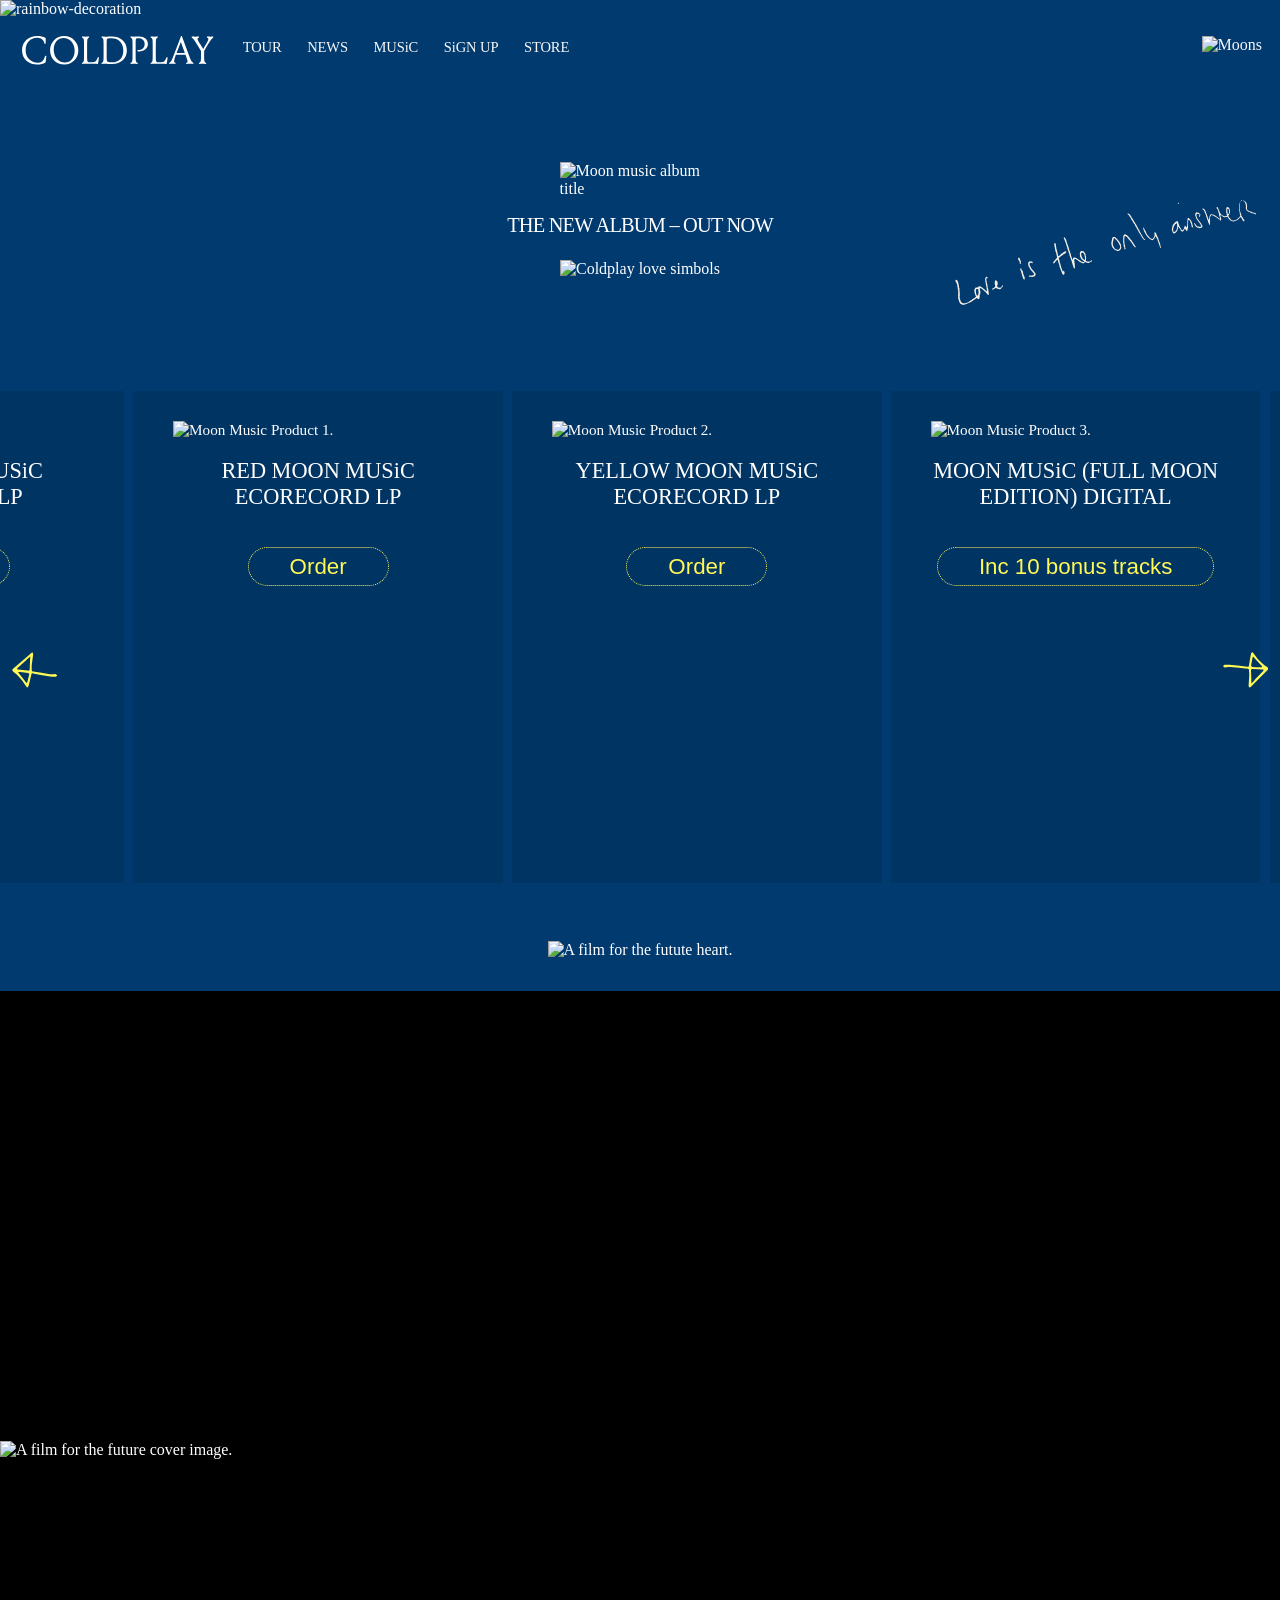
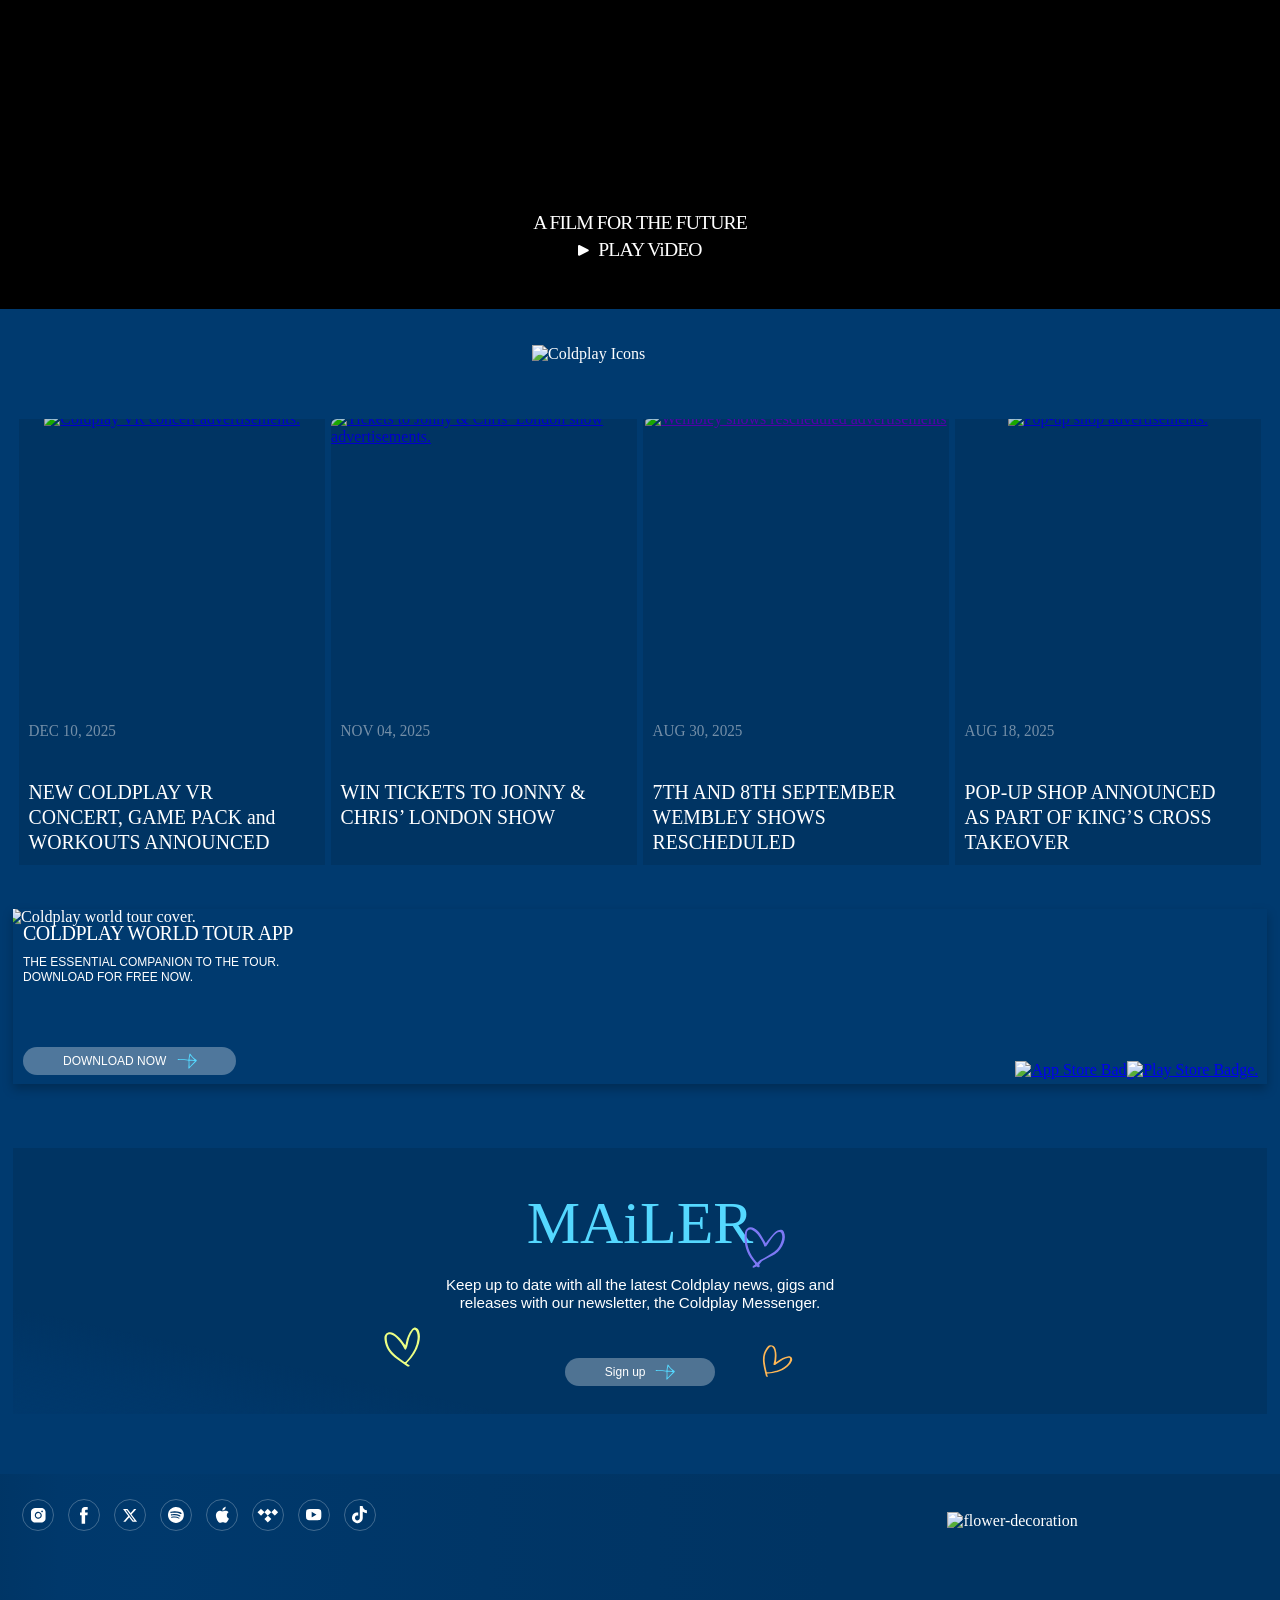
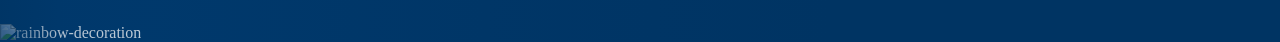
==== commit 466bbee1: "Finished: Coldplay Social Media Section" ====
--- a/Front-End/index.html
+++ b/Front-End/index.html
@@ -321,59 +321,59 @@
             <div>
                 <a href="">
                     <svg width="15" height="15" viewBox="0 0 15 15" fill="none" xmlns="http://www.w3.org/2000/svg">
-                        <path d="M10.56 14.554H4C3.947 14.547 3.894 14.538 3.84 14.534C3.36872 14.505 2.9058 14.3961 2.471 14.212C1.75098 13.903 1.13586 13.3921 0.7 12.741C0.370363 12.2573 0.154939 11.7051 0.07 11.126C0.04 10.926 0.023 10.726 0 10.526V4.018C0.008 3.965 0.017 3.913 0.023 3.86C0.043 3.683 0.048 3.504 0.082 3.33C0.181578 2.78327 0.393155 2.26305 0.703436 1.80201C1.01372 1.34098 1.416 0.949101 1.885 0.651C2.56241 0.212482 3.35516 -0.0141672 4.162 2.39874e-07C6.216 2.39874e-07 8.27 2.39874e-07 10.324 2.39874e-07C10.5919 -6.91222e-05 10.8593 0.0206598 11.124 0.0620002C11.6907 0.146563 12.2323 0.352965 12.7115 0.66699C13.1908 0.981014 13.5962 1.3952 13.9 1.881C14.3403 2.56201 14.5667 3.35922 14.55 4.17C14.55 6.21667 14.55 8.26333 14.55 10.31C14.5508 10.5423 14.5367 10.7745 14.508 11.005C14.4269 11.6726 14.1752 12.308 13.777 12.85C13.1695 13.7072 12.2479 14.2898 11.213 14.471C10.997 14.511 10.777 14.527 10.558 14.555M3.791 7.284C3.79199 7.97329 3.9973 8.64682 4.381 9.21946C4.76469 9.79209 5.30953 10.2381 5.94666 10.5012C6.58379 10.7642 7.2846 10.8325 7.96051 10.6973C8.63643 10.5622 9.2571 10.2297 9.74409 9.74185C10.2311 9.25403 10.5625 8.63278 10.6965 7.95663C10.8305 7.28049 10.761 6.5798 10.4969 5.94312C10.2327 5.30645 9.78576 4.76237 9.21247 4.37967C8.63918 3.99696 7.9653 3.7928 7.276 3.793C6.81721 3.79074 6.36252 3.87954 5.93829 4.05425C5.51406 4.22897 5.12871 4.48612 4.80457 4.81082C4.48043 5.13552 4.22394 5.52131 4.04995 5.94584C3.87597 6.37038 3.78795 6.82521 3.791 7.284ZM11.063 2.623C10.9487 2.62247 10.8354 2.64447 10.7296 2.68773C10.6238 2.73099 10.5275 2.79467 10.4463 2.87514C10.3651 2.9556 10.3005 3.05127 10.2563 3.15668C10.2121 3.26209 10.189 3.37518 10.1885 3.4895C10.188 3.60382 10.21 3.71712 10.2532 3.82293C10.2965 3.92875 10.3602 4.025 10.4406 4.10621C10.5211 4.18741 10.6168 4.25197 10.7222 4.29621C10.8276 4.34044 10.9407 4.36348 11.055 4.364C11.2859 4.36506 11.5077 4.27437 11.6717 4.11187C11.8357 3.94937 11.9284 3.72837 11.9295 3.4975C11.9306 3.26663 11.8399 3.04479 11.6774 2.88079C11.5149 2.71679 11.2939 2.62406 11.063 2.623Z" fill="#FFFFFF"></path>
-                        <path d="M4.95508 7.27499C4.95508 6.81515 5.09144 6.36564 5.34691 5.98329C5.60238 5.60095 5.9655 5.30294 6.39034 5.12697C6.81518 4.951 7.28265 4.90496 7.73366 4.99468C8.18467 5.08439 8.59893 5.30581 8.92409 5.63097C9.24925 5.95612 9.47069 6.37041 9.5604 6.82141C9.65011 7.27242 9.60406 7.7399 9.42809 8.16473C9.25211 8.58957 8.95412 8.95269 8.57178 9.20816C8.18943 9.46364 7.73992 9.59999 7.28008 9.59999C6.97464 9.60039 6.67212 9.54052 6.38986 9.42381C6.1076 9.30711 5.85114 9.13587 5.63516 8.91989C5.41919 8.70392 5.24795 8.44747 5.13124 8.16521C5.01454 7.88295 4.95469 7.58043 4.95508 7.27499Z" fill="#FFFFFF"></path>
+                        <path d="M10.56 14.554H4C3.947 14.547 3.894 14.538 3.84 14.534C3.36872 14.505 2.9058 14.3961 2.471 14.212C1.75098 13.903 1.13586 13.3921 0.7 12.741C0.370363 12.2573 0.154939 11.7051 0.07 11.126C0.04 10.926 0.023 10.726 0 10.526V4.018C0.008 3.965 0.017 3.913 0.023 3.86C0.043 3.683 0.048 3.504 0.082 3.33C0.181578 2.78327 0.393155 2.26305 0.703436 1.80201C1.01372 1.34098 1.416 0.949101 1.885 0.651C2.56241 0.212482 3.35516 -0.0141672 4.162 2.39874e-07C6.216 2.39874e-07 8.27 2.39874e-07 10.324 2.39874e-07C10.5919 -6.91222e-05 10.8593 0.0206598 11.124 0.0620002C11.6907 0.146563 12.2323 0.352965 12.7115 0.66699C13.1908 0.981014 13.5962 1.3952 13.9 1.881C14.3403 2.56201 14.5667 3.35922 14.55 4.17C14.55 6.21667 14.55 8.26333 14.55 10.31C14.5508 10.5423 14.5367 10.7745 14.508 11.005C14.4269 11.6726 14.1752 12.308 13.777 12.85C13.1695 13.7072 12.2479 14.2898 11.213 14.471C10.997 14.511 10.777 14.527 10.558 14.555M3.791 7.284C3.79199 7.97329 3.9973 8.64682 4.381 9.21946C4.76469 9.79209 5.30953 10.2381 5.94666 10.5012C6.58379 10.7642 7.2846 10.8325 7.96051 10.6973C8.63643 10.5622 9.2571 10.2297 9.74409 9.74185C10.2311 9.25403 10.5625 8.63278 10.6965 7.95663C10.8305 7.28049 10.761 6.5798 10.4969 5.94312C10.2327 5.30645 9.78576 4.76237 9.21247 4.37967C8.63918 3.99696 7.9653 3.7928 7.276 3.793C6.81721 3.79074 6.36252 3.87954 5.93829 4.05425C5.51406 4.22897 5.12871 4.48612 4.80457 4.81082C4.48043 5.13552 4.22394 5.52131 4.04995 5.94584C3.87597 6.37038 3.78795 6.82521 3.791 7.284ZM11.063 2.623C10.9487 2.62247 10.8354 2.64447 10.7296 2.68773C10.6238 2.73099 10.5275 2.79467 10.4463 2.87514C10.3651 2.9556 10.3005 3.05127 10.2563 3.15668C10.2121 3.26209 10.189 3.37518 10.1885 3.4895C10.188 3.60382 10.21 3.71712 10.2532 3.82293C10.2965 3.92875 10.3602 4.025 10.4406 4.10621C10.5211 4.18741 10.6168 4.25197 10.7222 4.29621C10.8276 4.34044 10.9407 4.36348 11.055 4.364C11.2859 4.36506 11.5077 4.27437 11.6717 4.11187C11.8357 3.94937 11.9284 3.72837 11.9295 3.4975C11.9306 3.26663 11.8399 3.04479 11.6774 2.88079C11.5149 2.71679 11.2939 2.62406 11.063 2.623Z"></path>
+                        <path d="M4.95508 7.27499C4.95508 6.81515 5.09144 6.36564 5.34691 5.98329C5.60238 5.60095 5.9655 5.30294 6.39034 5.12697C6.81518 4.951 7.28265 4.90496 7.73366 4.99468C8.18467 5.08439 8.59893 5.30581 8.92409 5.63097C9.24925 5.95612 9.47069 6.37041 9.5604 6.82141C9.65011 7.27242 9.60406 7.7399 9.42809 8.16473C9.25211 8.58957 8.95412 8.95269 8.57178 9.20816C8.18943 9.46364 7.73992 9.59999 7.28008 9.59999C6.97464 9.60039 6.67212 9.54052 6.38986 9.42381C6.1076 9.30711 5.85114 9.13587 5.63516 8.91989C5.41919 8.70392 5.24795 8.44747 5.13124 8.16521C5.01454 7.88295 4.95469 7.58043 4.95508 7.27499Z"></path>
                     </svg>
                 </a>
             </div>
             <div>
                 <a href="">
                     <svg width="8" height="17" viewBox="0 0 8 17" fill="none" xmlns="http://www.w3.org/2000/svg">
-                        <path d="M7.451 8.35901H5.109V16.689H1.646V8.36001H0V5.42301H1.618C1.626 5.26801 1.633 5.14101 1.638 5.01401C1.62923 4.21418 1.66662 3.41452 1.75 2.61901C1.84681 1.88457 2.21193 1.21192 2.77504 0.730592C3.33816 0.249267 4.05944 -0.00669174 4.8 0.0120075C5.76 -0.0109925 6.722 0.0120075 7.7 0.0120075V2.86401H6.331C6.169 2.86401 6.006 2.86401 5.844 2.86401C5.75192 2.85394 5.65875 2.86355 5.57067 2.8922C5.48258 2.92085 5.40159 2.96788 5.33305 3.03018C5.2645 3.09249 5.20998 3.16864 5.17308 3.2536C5.13618 3.33856 5.11774 3.43039 5.119 3.52301C5.086 4.13701 5.111 4.75501 5.111 5.41201H7.753L7.453 8.35601" fill="#FFFFFF"></path>
+                        <path d="M7.451 8.35901H5.109V16.689H1.646V8.36001H0V5.42301H1.618C1.626 5.26801 1.633 5.14101 1.638 5.01401C1.62923 4.21418 1.66662 3.41452 1.75 2.61901C1.84681 1.88457 2.21193 1.21192 2.77504 0.730592C3.33816 0.249267 4.05944 -0.00669174 4.8 0.0120075C5.76 -0.0109925 6.722 0.0120075 7.7 0.0120075V2.86401H6.331C6.169 2.86401 6.006 2.86401 5.844 2.86401C5.75192 2.85394 5.65875 2.86355 5.57067 2.8922C5.48258 2.92085 5.40159 2.96788 5.33305 3.03018C5.2645 3.09249 5.20998 3.16864 5.17308 3.2536C5.13618 3.33856 5.11774 3.43039 5.119 3.52301C5.086 4.13701 5.111 4.75501 5.111 5.41201H7.753L7.453 8.35601"></path>
                     </svg>
                 </a>
             </div>
             <div>
                 <a href="">
                     <svg width="15" height="13" viewBox="0 0 15 13" fill="none" xmlns="http://www.w3.org/2000/svg">
-                        <path d="M13.23 0C13.2094 0.0442565 13.1846 0.0864474 13.156 0.126C11.7087 1.782 10.2607 3.43767 8.812 5.093L8.527 5.421L14.084 12.769C14.012 12.769 13.968 12.777 13.924 12.777C12.5687 12.777 11.2137 12.777 9.859 12.777C9.81873 12.7802 9.77834 12.7726 9.74197 12.755C9.7056 12.7374 9.67455 12.7105 9.652 12.677C8.55867 11.2423 7.463 9.809 6.365 8.377L6.318 8.32C6.265 8.378 6.218 8.433 6.164 8.49C4.94267 9.88667 3.72133 11.2827 2.5 12.678C2.45836 12.7292 2.3992 12.763 2.334 12.773C1.673 12.779 1.011 12.773 0.35 12.773C0.319443 12.7704 0.289059 12.7661 0.259 12.76L5.3 6.993L4.51 5.961C3.02467 4.01367 1.53833 2.066 0.051 0.118C0.0291571 0.0809416 0.0120247 0.0413019 0 0L4.438 0C4.44829 0.0196049 4.45964 0.0386332 4.472 0.057L7.172 3.623C7.287 3.775 7.403 3.923 7.524 4.083C7.562 4.042 7.59 4.012 7.617 3.983C8.56567 2.895 9.516 1.807 10.468 0.719C10.675 0.482 10.877 0.24 11.081 0H13.23ZM2.51 1.244C2.549 1.3 2.569 1.33 2.591 1.359L7.591 7.897C8.48033 9.05967 9.37067 10.2213 10.262 11.382C10.304 11.4311 10.3636 11.4617 10.428 11.467C10.749 11.475 11.071 11.467 11.392 11.467C11.4282 11.4645 11.4643 11.4598 11.5 11.453C11.481 11.423 11.473 11.407 11.462 11.393L6.505 4.843C5.62767 3.681 4.75 2.52133 3.872 1.364C3.836 1.316 3.781 1.251 3.733 1.25C3.333 1.241 2.933 1.245 2.51 1.245" fill="#FFFFFF"></path>
+                        <path d="M13.23 0C13.2094 0.0442565 13.1846 0.0864474 13.156 0.126C11.7087 1.782 10.2607 3.43767 8.812 5.093L8.527 5.421L14.084 12.769C14.012 12.769 13.968 12.777 13.924 12.777C12.5687 12.777 11.2137 12.777 9.859 12.777C9.81873 12.7802 9.77834 12.7726 9.74197 12.755C9.7056 12.7374 9.67455 12.7105 9.652 12.677C8.55867 11.2423 7.463 9.809 6.365 8.377L6.318 8.32C6.265 8.378 6.218 8.433 6.164 8.49C4.94267 9.88667 3.72133 11.2827 2.5 12.678C2.45836 12.7292 2.3992 12.763 2.334 12.773C1.673 12.779 1.011 12.773 0.35 12.773C0.319443 12.7704 0.289059 12.7661 0.259 12.76L5.3 6.993L4.51 5.961C3.02467 4.01367 1.53833 2.066 0.051 0.118C0.0291571 0.0809416 0.0120247 0.0413019 0 0L4.438 0C4.44829 0.0196049 4.45964 0.0386332 4.472 0.057L7.172 3.623C7.287 3.775 7.403 3.923 7.524 4.083C7.562 4.042 7.59 4.012 7.617 3.983C8.56567 2.895 9.516 1.807 10.468 0.719C10.675 0.482 10.877 0.24 11.081 0H13.23ZM2.51 1.244C2.549 1.3 2.569 1.33 2.591 1.359L7.591 7.897C8.48033 9.05967 9.37067 10.2213 10.262 11.382C10.304 11.4311 10.3636 11.4617 10.428 11.467C10.749 11.475 11.071 11.467 11.392 11.467C11.4282 11.4645 11.4643 11.4598 11.5 11.453C11.481 11.423 11.473 11.407 11.462 11.393L6.505 4.843C5.62767 3.681 4.75 2.52133 3.872 1.364C3.836 1.316 3.781 1.251 3.733 1.25C3.333 1.241 2.933 1.245 2.51 1.245"></path>
                     </svg>
                 </a>
             </div>
             <div>
                 <a href="">
                     <svg width="16" height="16" viewBox="0 0 16 16" fill="none" xmlns="http://www.w3.org/2000/svg">
-                        <path d="M7.94112 15.889C6.36953 15.8892 4.83319 15.4233 3.52643 14.5502C2.21966 13.6772 1.20118 12.4362 0.599802 10.9842C-0.00157201 9.53221 -0.158818 7.9345 0.147953 6.39315C0.454724 4.85179 1.21173 3.43604 2.32322 2.32497C3.43471 1.2139 4.85074 0.457432 6.39221 0.151243C7.93368 -0.154946 9.53133 0.0029043 10.9831 0.604827C12.4348 1.20675 13.6755 2.2257 14.548 3.5328C15.4206 4.83989 15.8859 6.37641 15.8851 7.948C15.8804 10.0531 15.0418 12.0707 13.5529 13.5589C12.0641 15.0472 10.0463 15.885 7.94112 15.889ZM6.62412 4.187C6.50312 4.187 6.38112 4.187 6.26012 4.187C5.11568 4.19619 3.97761 4.35829 2.87612 4.669C2.77852 4.693 2.68686 4.73669 2.60675 4.79738C2.52663 4.85807 2.45976 4.93448 2.41023 5.02193C2.3607 5.10939 2.32955 5.20603 2.3187 5.30595C2.30785 5.40587 2.31752 5.50695 2.34712 5.603C2.37651 5.69769 2.42449 5.78557 2.48824 5.8615C2.55199 5.93743 2.63024 5.9999 2.71841 6.04524C2.80659 6.09058 2.90291 6.1179 3.00176 6.12558C3.10061 6.13327 3.2 6.12117 3.29412 6.09C3.60712 6.007 3.92112 5.924 4.23912 5.867C5.86049 5.58501 7.51856 5.58738 9.13912 5.874C10.2911 6.04633 11.4026 6.42506 12.4201 6.992C12.5041 7.04721 12.5984 7.08484 12.6973 7.10261C12.7962 7.12038 12.8977 7.11794 12.9956 7.09542C13.0936 7.07289 13.1859 7.03076 13.2671 6.97157C13.3483 6.91237 13.4167 6.83734 13.4681 6.751C13.5209 6.66385 13.5549 6.56664 13.568 6.46559C13.581 6.36454 13.5728 6.26188 13.544 6.16417C13.5151 6.06646 13.4661 5.97587 13.4002 5.89818C13.3342 5.82049 13.2528 5.75741 13.1611 5.713C12.7556 5.48981 12.338 5.28949 11.9101 5.113C10.2217 4.47498 8.4279 4.16149 6.62312 4.189M6.45612 6.921C6.23612 6.921 6.01512 6.911 5.79512 6.921C4.95387 6.96104 4.12052 7.1024 3.31312 7.342C3.20267 7.36828 3.10194 7.42536 3.02264 7.50661C2.94334 7.58786 2.88872 7.68994 2.86512 7.801C2.83899 7.90777 2.84205 8.0196 2.87398 8.12478C2.90591 8.22996 2.96554 8.32462 3.04661 8.39884C3.12769 8.47307 3.22723 8.52413 3.33482 8.54667C3.4424 8.56922 3.55406 8.56242 3.65812 8.527C4.32719 8.32758 5.01713 8.20644 5.71412 8.166C7.74299 8.0035 9.77371 8.45655 11.5411 9.466C11.6809 9.5506 11.8485 9.57622 12.0072 9.53721C12.1659 9.4982 12.3025 9.39777 12.3871 9.258C12.4717 9.11823 12.4973 8.95057 12.4583 8.79192C12.4193 8.63326 12.3189 8.4966 12.1791 8.412C12.0791 8.343 11.9641 8.28 11.8541 8.22C10.1936 7.3355 8.33527 6.88813 6.45412 6.92M6.77112 9.481C5.69759 9.47688 4.62718 9.59667 3.58112 9.838C3.50918 9.84452 3.43951 9.86655 3.3769 9.90257C3.31429 9.93859 3.26023 9.98776 3.21844 10.0467C3.17665 10.1056 3.14812 10.1729 3.13481 10.2439C3.12151 10.3149 3.12374 10.3879 3.14137 10.4579C3.15899 10.528 3.19158 10.5934 3.2369 10.6496C3.28221 10.7059 3.33918 10.7516 3.40387 10.7838C3.46857 10.8159 3.53945 10.8336 3.61166 10.8357C3.68386 10.8379 3.75566 10.8243 3.82212 10.796C4.89192 10.5423 5.9917 10.438 7.09012 10.486C8.35972 10.5362 9.59689 10.9015 10.6901 11.549C10.7169 11.5659 10.7446 11.5812 10.7731 11.595C10.8834 11.6472 11.0091 11.6566 11.126 11.6214C11.2428 11.5863 11.3424 11.509 11.4056 11.4047C11.4688 11.3003 11.4911 11.1762 11.4681 11.0564C11.4451 10.9366 11.3785 10.8296 11.2811 10.756C11.2264 10.7165 11.1693 10.6805 11.1101 10.648C9.79284 9.88304 8.2964 9.48072 6.77312 9.482" fill="#FFFFFF"></path>
+                        <path d="M7.94112 15.889C6.36953 15.8892 4.83319 15.4233 3.52643 14.5502C2.21966 13.6772 1.20118 12.4362 0.599802 10.9842C-0.00157201 9.53221 -0.158818 7.9345 0.147953 6.39315C0.454724 4.85179 1.21173 3.43604 2.32322 2.32497C3.43471 1.2139 4.85074 0.457432 6.39221 0.151243C7.93368 -0.154946 9.53133 0.0029043 10.9831 0.604827C12.4348 1.20675 13.6755 2.2257 14.548 3.5328C15.4206 4.83989 15.8859 6.37641 15.8851 7.948C15.8804 10.0531 15.0418 12.0707 13.5529 13.5589C12.0641 15.0472 10.0463 15.885 7.94112 15.889ZM6.62412 4.187C6.50312 4.187 6.38112 4.187 6.26012 4.187C5.11568 4.19619 3.97761 4.35829 2.87612 4.669C2.77852 4.693 2.68686 4.73669 2.60675 4.79738C2.52663 4.85807 2.45976 4.93448 2.41023 5.02193C2.3607 5.10939 2.32955 5.20603 2.3187 5.30595C2.30785 5.40587 2.31752 5.50695 2.34712 5.603C2.37651 5.69769 2.42449 5.78557 2.48824 5.8615C2.55199 5.93743 2.63024 5.9999 2.71841 6.04524C2.80659 6.09058 2.90291 6.1179 3.00176 6.12558C3.10061 6.13327 3.2 6.12117 3.29412 6.09C3.60712 6.007 3.92112 5.924 4.23912 5.867C5.86049 5.58501 7.51856 5.58738 9.13912 5.874C10.2911 6.04633 11.4026 6.42506 12.4201 6.992C12.5041 7.04721 12.5984 7.08484 12.6973 7.10261C12.7962 7.12038 12.8977 7.11794 12.9956 7.09542C13.0936 7.07289 13.1859 7.03076 13.2671 6.97157C13.3483 6.91237 13.4167 6.83734 13.4681 6.751C13.5209 6.66385 13.5549 6.56664 13.568 6.46559C13.581 6.36454 13.5728 6.26188 13.544 6.16417C13.5151 6.06646 13.4661 5.97587 13.4002 5.89818C13.3342 5.82049 13.2528 5.75741 13.1611 5.713C12.7556 5.48981 12.338 5.28949 11.9101 5.113C10.2217 4.47498 8.4279 4.16149 6.62312 4.189M6.45612 6.921C6.23612 6.921 6.01512 6.911 5.79512 6.921C4.95387 6.96104 4.12052 7.1024 3.31312 7.342C3.20267 7.36828 3.10194 7.42536 3.02264 7.50661C2.94334 7.58786 2.88872 7.68994 2.86512 7.801C2.83899 7.90777 2.84205 8.0196 2.87398 8.12478C2.90591 8.22996 2.96554 8.32462 3.04661 8.39884C3.12769 8.47307 3.22723 8.52413 3.33482 8.54667C3.4424 8.56922 3.55406 8.56242 3.65812 8.527C4.32719 8.32758 5.01713 8.20644 5.71412 8.166C7.74299 8.0035 9.77371 8.45655 11.5411 9.466C11.6809 9.5506 11.8485 9.57622 12.0072 9.53721C12.1659 9.4982 12.3025 9.39777 12.3871 9.258C12.4717 9.11823 12.4973 8.95057 12.4583 8.79192C12.4193 8.63326 12.3189 8.4966 12.1791 8.412C12.0791 8.343 11.9641 8.28 11.8541 8.22C10.1936 7.3355 8.33527 6.88813 6.45412 6.92M6.77112 9.481C5.69759 9.47688 4.62718 9.59667 3.58112 9.838C3.50918 9.84452 3.43951 9.86655 3.3769 9.90257C3.31429 9.93859 3.26023 9.98776 3.21844 10.0467C3.17665 10.1056 3.14812 10.1729 3.13481 10.2439C3.12151 10.3149 3.12374 10.3879 3.14137 10.4579C3.15899 10.528 3.19158 10.5934 3.2369 10.6496C3.28221 10.7059 3.33918 10.7516 3.40387 10.7838C3.46857 10.8159 3.53945 10.8336 3.61166 10.8357C3.68386 10.8379 3.75566 10.8243 3.82212 10.796C4.89192 10.5423 5.9917 10.438 7.09012 10.486C8.35972 10.5362 9.59689 10.9015 10.6901 11.549C10.7169 11.5659 10.7446 11.5812 10.7731 11.595C10.8834 11.6472 11.0091 11.6566 11.126 11.6214C11.2428 11.5863 11.3424 11.509 11.4056 11.4047C11.4688 11.3003 11.4911 11.1762 11.4681 11.0564C11.4451 10.9366 11.3785 10.8296 11.2811 10.756C11.2264 10.7165 11.1693 10.6805 11.1101 10.648C9.79284 9.88304 8.2964 9.48072 6.77312 9.482"></path>
                     </svg>  
                 </a>
             </div>
             <div>
                 <a href="">
                     <svg width="16" height="18" viewBox="0 0 16 18" fill="none" xmlns="http://www.w3.org/2000/svg">
-                        <path d="M6.23902 16.854H5.93902C5.92723 16.8482 5.91481 16.8439 5.90202 16.841C5.65285 16.8107 5.41365 16.7249 5.20202 16.59C4.84456 16.3538 4.52948 16.059 4.27002 15.718C2.97586 14.1952 2.17114 12.3174 1.96102 10.33C1.94502 10.174 1.93102 10.017 1.91602 9.861V9.17099C1.91602 9.13999 1.92802 9.109 1.93002 9.077C1.95716 8.54277 2.06158 8.01528 2.24002 7.51099C2.55423 6.55011 3.21236 5.73921 4.08802 5.234C4.51933 4.96712 5.00553 4.80146 5.51007 4.7495C6.01461 4.69754 6.52436 4.76062 7.00102 4.93399C7.32902 5.05299 7.65502 5.18 7.98002 5.308C8.15662 5.3818 8.34612 5.41979 8.53752 5.41979C8.72892 5.41979 8.91841 5.3818 9.09502 5.308C9.32702 5.214 9.56402 5.13099 9.79502 5.03699C10.5047 4.72848 11.2864 4.62456 12.052 4.73699C12.8469 4.84952 13.5829 5.2198 14.147 5.79099C14.293 5.93999 14.421 6.10699 14.562 6.26999C14.477 6.32899 14.409 6.36999 14.342 6.42299C14.275 6.47599 14.209 6.52299 14.142 6.57599C13.6122 6.98883 13.2136 7.54655 12.9946 8.18149C12.7755 8.81643 12.7454 9.5013 12.908 10.153C13.014 10.6315 13.2227 11.0813 13.5197 11.4712C13.8167 11.8611 14.1948 12.1817 14.628 12.411C14.735 12.474 14.853 12.518 14.965 12.571V12.619C14.913 12.761 14.865 12.903 14.809 13.045C14.4473 13.9717 13.944 14.8367 13.317 15.609C13.0758 15.9331 12.7888 16.2204 12.465 16.462C12.1052 16.7281 11.6625 16.8575 11.216 16.827C10.9098 16.8022 10.6098 16.7272 10.328 16.605C10.094 16.505 9.86302 16.405 9.62102 16.327C8.90202 16.1135 8.13031 16.165 7.44602 16.472C7.15602 16.593 6.85802 16.695 6.56102 16.796C6.45532 16.8235 6.34767 16.8429 6.23902 16.854Z" fill="#FFFFFF"></path>
-                        <path d="M11.614 0.813995C11.6346 0.990871 11.6426 1.16898 11.638 1.347C11.6011 1.81994 11.4694 2.28062 11.2509 2.70168C11.0324 3.12273 10.7315 3.49556 10.366 3.798C9.94801 4.16548 9.43394 4.40622 8.88402 4.492C8.751 4.50332 8.61749 4.50766 8.48403 4.505C8.41303 4.505 8.39602 4.469 8.38402 4.405C8.353 4.1632 8.36688 3.91775 8.425 3.681C8.56078 3.03237 8.87094 2.43307 9.32204 1.94761C9.77313 1.46216 10.3481 1.10894 10.985 0.925995C11.1542 0.879347 11.3258 0.841958 11.499 0.813995L11.614 0.813995Z" fill="#FFFFFF"></path>
+                        <path d="M6.23902 16.854H5.93902C5.92723 16.8482 5.91481 16.8439 5.90202 16.841C5.65285 16.8107 5.41365 16.7249 5.20202 16.59C4.84456 16.3538 4.52948 16.059 4.27002 15.718C2.97586 14.1952 2.17114 12.3174 1.96102 10.33C1.94502 10.174 1.93102 10.017 1.91602 9.861V9.17099C1.91602 9.13999 1.92802 9.109 1.93002 9.077C1.95716 8.54277 2.06158 8.01528 2.24002 7.51099C2.55423 6.55011 3.21236 5.73921 4.08802 5.234C4.51933 4.96712 5.00553 4.80146 5.51007 4.7495C6.01461 4.69754 6.52436 4.76062 7.00102 4.93399C7.32902 5.05299 7.65502 5.18 7.98002 5.308C8.15662 5.3818 8.34612 5.41979 8.53752 5.41979C8.72892 5.41979 8.91841 5.3818 9.09502 5.308C9.32702 5.214 9.56402 5.13099 9.79502 5.03699C10.5047 4.72848 11.2864 4.62456 12.052 4.73699C12.8469 4.84952 13.5829 5.2198 14.147 5.79099C14.293 5.93999 14.421 6.10699 14.562 6.26999C14.477 6.32899 14.409 6.36999 14.342 6.42299C14.275 6.47599 14.209 6.52299 14.142 6.57599C13.6122 6.98883 13.2136 7.54655 12.9946 8.18149C12.7755 8.81643 12.7454 9.5013 12.908 10.153C13.014 10.6315 13.2227 11.0813 13.5197 11.4712C13.8167 11.8611 14.1948 12.1817 14.628 12.411C14.735 12.474 14.853 12.518 14.965 12.571V12.619C14.913 12.761 14.865 12.903 14.809 13.045C14.4473 13.9717 13.944 14.8367 13.317 15.609C13.0758 15.9331 12.7888 16.2204 12.465 16.462C12.1052 16.7281 11.6625 16.8575 11.216 16.827C10.9098 16.8022 10.6098 16.7272 10.328 16.605C10.094 16.505 9.86302 16.405 9.62102 16.327C8.90202 16.1135 8.13031 16.165 7.44602 16.472C7.15602 16.593 6.85802 16.695 6.56102 16.796C6.45532 16.8235 6.34767 16.8429 6.23902 16.854Z"></path>
+                        <path d="M11.614 0.813995C11.6346 0.990871 11.6426 1.16898 11.638 1.347C11.6011 1.81994 11.4694 2.28062 11.2509 2.70168C11.0324 3.12273 10.7315 3.49556 10.366 3.798C9.94801 4.16548 9.43394 4.40622 8.88402 4.492C8.751 4.50332 8.61749 4.50766 8.48403 4.505C8.41303 4.505 8.39602 4.469 8.38402 4.405C8.353 4.1632 8.36688 3.91775 8.425 3.681C8.56078 3.03237 8.87094 2.43307 9.32204 1.94761C9.77313 1.46216 10.3481 1.10894 10.985 0.925995C11.1542 0.879347 11.3258 0.841958 11.499 0.813995L11.614 0.813995Z"></path>
                     </svg>
                 </a>
             </div>
             <div>
                 <a href="">
                     <svg width="22" height="15" viewBox="0 0 22 15" fill="none" xmlns="http://www.w3.org/2000/svg">
-                        <path d="M10.8131 14.461C10.0191 13.661 9.22509 12.863 8.43109 12.067C8.09209 11.728 7.74909 11.392 7.40709 11.054L10.8071 7.667L7.38909 4.258L4.01309 7.638C3.93109 7.56 3.87809 7.512 3.82709 7.461L0.745092 4.376C0.689092 4.321 0.628092 4.27 0.569092 4.217V4.176C0.619092 4.134 0.669092 4.095 0.719092 4.049C1.66709 3.103 2.61409 2.156 3.56009 1.208C3.70009 1.068 3.83309 0.920001 3.97009 0.776001H4.01009C4.03544 0.81341 4.06316 0.84915 4.09309 0.883001C5.17109 1.963 6.24976 3.042 7.32909 4.12C7.35109 4.142 7.37609 4.162 7.42209 4.202C7.64509 3.971 7.86009 3.744 8.08009 3.523C8.99009 2.60633 9.90109 1.69067 10.8131 0.776001H10.8531C10.8942 0.833835 10.9386 0.88926 10.9861 0.942001C12.0121 1.97067 13.0398 2.99833 14.0691 4.025C14.1276 4.07708 14.1891 4.12583 14.2531 4.171L10.8101 7.597L14.3001 11.075C14.2227 11.1075 14.1495 11.1491 14.0821 11.199C13.0481 12.229 12.0148 13.2623 10.9821 14.299C10.9346 14.3518 10.8902 14.4072 10.8491 14.465L10.8131 14.461Z" fill="#FFFFFF"></path>
-                        <path d="M21.0559 4.21699C20.7479 4.51699 20.437 4.81699 20.131 5.12699C19.357 5.89899 18.584 6.67166 17.812 7.44499C17.766 7.49099 17.7169 7.53499 17.6799 7.56899L14.3049 4.19599L17.679 0.830994C17.712 0.862994 17.7689 0.913994 17.8229 0.967994L20.891 4.03499C20.942 4.08599 20.9999 4.12899 21.0549 4.17599L21.0559 4.21699Z" fill="#FFFFFF"></path>
+                        <path d="M10.8131 14.461C10.0191 13.661 9.22509 12.863 8.43109 12.067C8.09209 11.728 7.74909 11.392 7.40709 11.054L10.8071 7.667L7.38909 4.258L4.01309 7.638C3.93109 7.56 3.87809 7.512 3.82709 7.461L0.745092 4.376C0.689092 4.321 0.628092 4.27 0.569092 4.217V4.176C0.619092 4.134 0.669092 4.095 0.719092 4.049C1.66709 3.103 2.61409 2.156 3.56009 1.208C3.70009 1.068 3.83309 0.920001 3.97009 0.776001H4.01009C4.03544 0.81341 4.06316 0.84915 4.09309 0.883001C5.17109 1.963 6.24976 3.042 7.32909 4.12C7.35109 4.142 7.37609 4.162 7.42209 4.202C7.64509 3.971 7.86009 3.744 8.08009 3.523C8.99009 2.60633 9.90109 1.69067 10.8131 0.776001H10.8531C10.8942 0.833835 10.9386 0.88926 10.9861 0.942001C12.0121 1.97067 13.0398 2.99833 14.0691 4.025C14.1276 4.07708 14.1891 4.12583 14.2531 4.171L10.8101 7.597L14.3001 11.075C14.2227 11.1075 14.1495 11.1491 14.0821 11.199C13.0481 12.229 12.0148 13.2623 10.9821 14.299C10.9346 14.3518 10.8902 14.4072 10.8491 14.465L10.8131 14.461Z"></path>
+                        <path d="M21.0559 4.21699C20.7479 4.51699 20.437 4.81699 20.131 5.12699C19.357 5.89899 18.584 6.67166 17.812 7.44499C17.766 7.49099 17.7169 7.53499 17.6799 7.56899L14.3049 4.19599L17.679 0.830994C17.712 0.862994 17.7689 0.913994 17.8229 0.967994L20.891 4.03499C20.942 4.08599 20.9999 4.12899 21.0549 4.17599L21.0559 4.21699Z"></path>
                     </svg>
                 </a>
             </div>
             <div>
                 <a href="">
                     <svg width="16" height="12" viewBox="0 0 16 12" fill="none" xmlns="http://www.w3.org/2000/svg">
-                        <path d="M7.69101 11.255C6.39101 11.215 5.08201 11.192 3.78001 11.126C3.19065 11.0835 2.60408 11.0083 2.02301 10.901C1.57754 10.8336 1.16498 10.6265 0.844877 10.3094C0.52477 9.99236 0.313663 9.58182 0.242015 9.13701C0.0687761 8.383 -0.0108245 7.6105 0.0050146 6.83701C-0.000985395 5.82901 -0.0099854 4.81601 0.0240146 3.80101C0.0445649 3.24738 0.111466 2.69646 0.224015 2.15401C0.289928 1.64671 0.531118 1.17841 0.905845 0.830167C1.28057 0.48192 1.76525 0.275633 2.27601 0.247006C3.22001 0.147006 4.16901 0.0300063 5.11701 0.0160063C7.08801 -0.0129937 9.06101 0.00100631 11.032 0.0410063C11.7716 0.0819633 12.5084 0.163755 13.239 0.286006C13.6987 0.33688 14.1292 0.536545 14.4649 0.854614C14.8007 1.17268 15.0234 1.59174 15.099 2.04801C15.2727 2.79281 15.353 3.55636 15.338 4.32101C15.344 5.34001 15.353 6.36001 15.32 7.37801C15.3112 7.93249 15.2441 8.48452 15.12 9.02501C15.0721 9.54301 14.8346 10.0251 14.4532 10.3789C14.0717 10.7326 13.5732 10.9331 13.053 10.942C12.098 11.074 11.132 11.142 10.168 11.184C9.34501 11.223 8.51901 11.192 7.69401 11.192L7.69101 11.255ZM5.68101 5.58701C5.68101 6.41167 5.68101 7.23634 5.68101 8.06101C5.68101 8.38101 5.71901 8.40501 5.99701 8.24501C7.41635 7.42701 8.83501 6.60767 10.253 5.78701C10.534 5.62401 10.536 5.57301 10.253 5.40801C8.82701 4.58401 7.40101 3.76134 5.97501 2.94001C5.73201 2.80001 5.68201 2.82701 5.68201 3.11401C5.68201 3.93867 5.68201 4.76334 5.68201 5.58801" fill="#FFFFFF"></path>
+                        <path d="M7.69101 11.255C6.39101 11.215 5.08201 11.192 3.78001 11.126C3.19065 11.0835 2.60408 11.0083 2.02301 10.901C1.57754 10.8336 1.16498 10.6265 0.844877 10.3094C0.52477 9.99236 0.313663 9.58182 0.242015 9.13701C0.0687761 8.383 -0.0108245 7.6105 0.0050146 6.83701C-0.000985395 5.82901 -0.0099854 4.81601 0.0240146 3.80101C0.0445649 3.24738 0.111466 2.69646 0.224015 2.15401C0.289928 1.64671 0.531118 1.17841 0.905845 0.830167C1.28057 0.48192 1.76525 0.275633 2.27601 0.247006C3.22001 0.147006 4.16901 0.0300063 5.11701 0.0160063C7.08801 -0.0129937 9.06101 0.00100631 11.032 0.0410063C11.7716 0.0819633 12.5084 0.163755 13.239 0.286006C13.6987 0.33688 14.1292 0.536545 14.4649 0.854614C14.8007 1.17268 15.0234 1.59174 15.099 2.04801C15.2727 2.79281 15.353 3.55636 15.338 4.32101C15.344 5.34001 15.353 6.36001 15.32 7.37801C15.3112 7.93249 15.2441 8.48452 15.12 9.02501C15.0721 9.54301 14.8346 10.0251 14.4532 10.3789C14.0717 10.7326 13.5732 10.9331 13.053 10.942C12.098 11.074 11.132 11.142 10.168 11.184C9.34501 11.223 8.51901 11.192 7.69401 11.192L7.69101 11.255ZM5.68101 5.58701C5.68101 6.41167 5.68101 7.23634 5.68101 8.06101C5.68101 8.38101 5.71901 8.40501 5.99701 8.24501C7.41635 7.42701 8.83501 6.60767 10.253 5.78701C10.534 5.62401 10.536 5.57301 10.253 5.40801C8.82701 4.58401 7.40101 3.76134 5.97501 2.94001C5.73201 2.80001 5.68201 2.82701 5.68201 3.11401C5.68201 3.93867 5.68201 4.76334 5.68201 5.58801"></path>
                     </svg>
                 </a>
             </div>
             <div>
                 <a href="">
                     <svg width="15" height="18" viewBox="0 0 15 18" fill="none" xmlns="http://www.w3.org/2000/svg">
-                        <path d="M0 11.27C0.0608419 10.9076 0.141293 10.5487 0.241 10.195C0.510733 9.30756 1.00817 8.50624 1.68381 7.87078C2.35944 7.23532 3.18972 6.78788 4.092 6.57299C4.74217 6.40084 5.42045 6.36206 6.086 6.45899C6.222 6.47699 6.274 6.51599 6.271 6.66399C6.254 7.63599 6.247 8.60799 6.236 9.58099C6.236 9.60299 6.236 9.62499 6.229 9.64899C5.991 9.61599 5.757 9.56699 5.521 9.55499C4.95497 9.52716 4.3971 9.69862 3.9444 10.0395C3.4917 10.3805 3.17283 10.8693 3.04323 11.421C2.91363 11.9726 2.9815 12.5523 3.23505 13.0591C3.48861 13.566 3.91179 13.9679 4.431 14.195C4.95065 14.4204 5.53236 14.4588 6.07714 14.3037C6.62192 14.1485 7.0961 13.8094 7.419 13.344C7.70374 12.8938 7.83722 12.3644 7.8 11.833C7.805 10.106 7.816 8.37899 7.821 6.65199C7.821 4.84099 7.821 3.02999 7.827 1.21899C7.827 0.860991 7.835 0.503991 7.836 0.145991C7.836 0.0529907 7.853 0.00299072 7.964 0.00299072C8.836 0.00299072 9.708 0.00299072 10.58 0.00299072C10.6012 0.00511732 10.6223 0.00879378 10.643 0.0139907C10.6712 1.12882 11.1203 2.19167 11.9 2.98899C12.7333 3.73569 13.7918 4.18329 14.908 4.26099V7.14799C13.427 7.11745 11.9883 6.64834 10.774 5.79999C10.774 5.88899 10.765 5.94599 10.765 5.99999C10.765 7.48099 10.765 8.96299 10.76 10.444C10.76 11.03 10.771 11.619 10.727 12.203C10.6402 13.5817 10.011 14.8699 8.977 15.786C8.13819 16.5652 7.06427 17.0435 5.924 17.146C5.90419 17.1521 5.88558 17.1616 5.869 17.174H4.864C4.586 17.119 4.303 17.082 4.032 17.006C3.10031 16.7742 2.24909 16.2937 1.56924 15.6158C0.889386 14.9379 0.406446 14.088 0.172 13.157C0.088 12.871 0.056 12.57 0 12.276V11.27Z" fill="#FFFFFF"></path>
+                        <path d="M0 11.27C0.0608419 10.9076 0.141293 10.5487 0.241 10.195C0.510733 9.30756 1.00817 8.50624 1.68381 7.87078C2.35944 7.23532 3.18972 6.78788 4.092 6.57299C4.74217 6.40084 5.42045 6.36206 6.086 6.45899C6.222 6.47699 6.274 6.51599 6.271 6.66399C6.254 7.63599 6.247 8.60799 6.236 9.58099C6.236 9.60299 6.236 9.62499 6.229 9.64899C5.991 9.61599 5.757 9.56699 5.521 9.55499C4.95497 9.52716 4.3971 9.69862 3.9444 10.0395C3.4917 10.3805 3.17283 10.8693 3.04323 11.421C2.91363 11.9726 2.9815 12.5523 3.23505 13.0591C3.48861 13.566 3.91179 13.9679 4.431 14.195C4.95065 14.4204 5.53236 14.4588 6.07714 14.3037C6.62192 14.1485 7.0961 13.8094 7.419 13.344C7.70374 12.8938 7.83722 12.3644 7.8 11.833C7.805 10.106 7.816 8.37899 7.821 6.65199C7.821 4.84099 7.821 3.02999 7.827 1.21899C7.827 0.860991 7.835 0.503991 7.836 0.145991C7.836 0.0529907 7.853 0.00299072 7.964 0.00299072C8.836 0.00299072 9.708 0.00299072 10.58 0.00299072C10.6012 0.00511732 10.6223 0.00879378 10.643 0.0139907C10.6712 1.12882 11.1203 2.19167 11.9 2.98899C12.7333 3.73569 13.7918 4.18329 14.908 4.26099V7.14799C13.427 7.11745 11.9883 6.64834 10.774 5.79999C10.774 5.88899 10.765 5.94599 10.765 5.99999C10.765 7.48099 10.765 8.96299 10.76 10.444C10.76 11.03 10.771 11.619 10.727 12.203C10.6402 13.5817 10.011 14.8699 8.977 15.786C8.13819 16.5652 7.06427 17.0435 5.924 17.146C5.90419 17.1521 5.88558 17.1616 5.869 17.174H4.864C4.586 17.119 4.303 17.082 4.032 17.006C3.10031 16.7742 2.24909 16.2937 1.56924 15.6158C0.889386 14.9379 0.406446 14.088 0.172 13.157C0.088 12.871 0.056 12.57 0 12.276V11.27Z"></path>
                     </svg>
                 </a>
             </div>
--- a/Front-End/styles/style.css
+++ b/Front-End/styles/style.css
@@ -829,17 +829,33 @@
     }
 
     .coldplay-social-media>div {
-        margin-right: 0.89rem;
-        width: 1.86rem;
-        height: 1.89rem;
-        border: .1rem solid rgba(255, 255, 255, .25);;
+        margin-right: 0.87rem;
+        height: 2rem;
+        width: 2rem;
         border-radius: 100%;
-    }
-/* 
-    .coldplay-social-media>div:hover{
-        width: 3.2rem;
-        height: 3.2rem;
-    } */
+        position: relative;
+        cursor: pointer;
+    }
+
+    .coldplay-social-media>div::before {
+        content: '';
+        position: absolute;
+        top: 0;
+        left: 0;
+        width: 100%;
+        height: 100%;
+        border: .1rem solid rgba(255, 255, 255, .25);
+        border-radius: 100%;
+        box-sizing: border-box;
+        transition: transform 0.2s linear, border 0.2s linear;
+        z-index: 1;
+    }
+
+    .coldplay-social-media>div:hover::before {
+        transform: scale(1.1); 
+        border-color: rgb(255, 255, 255);
+        border-width: .12rem;
+    }
 
     .coldplay-social-media>div>a {
         width: 100%;
@@ -847,12 +863,52 @@
         display: flex;
         justify-content: center;
         align-items: center;
-    }
-
-    .coldplay-social-media>div> a>svg {
+        position: relative;
+        z-index: 2; 
+    }
+
+    .coldplay-social-media>div>a>svg{
         display: block;
         margin: 0;
         padding: 0;
+        fill: white;
+        transition: fill 0.2s linear, transform 0.2s linear;
+    }
+
+    .coldplay-social-media>div:hover>a>svg {
+        transform: scale(1.04); 
+    }
+
+    .coldplay-social-media>div:nth-child(1):hover>a>svg{
+        fill: #55ffd1;
+    }
+
+    .coldplay-social-media>div:nth-child(2):hover>a>svg{
+        fill: #55d8ff;
+    }
+
+    .coldplay-social-media>div:nth-child(3):hover>a>svg{
+        fill: #9655ff;
+    }
+
+    .coldplay-social-media>div:nth-child(4):hover>a>svg{
+        fill: #f955ff;
+    }
+
+    .coldplay-social-media>div:nth-child(5):hover>a>svg{
+        fill: #ff3472;
+    }
+
+    .coldplay-social-media>div:nth-child(6):hover>a>svg{
+        fill: #ffb755;
+    }
+
+    .coldplay-social-media>div:nth-child(7):hover>a>svg{
+        fill: #fff855;
+    }
+
+    .coldplay-social-media>div:nth-child(8):hover>a>svg{
+        fill: #55ffd1;
     }
 
     /* ////////////////////////////////////////////////////////////////////////////////////////////////////////////////////////////////////////// */
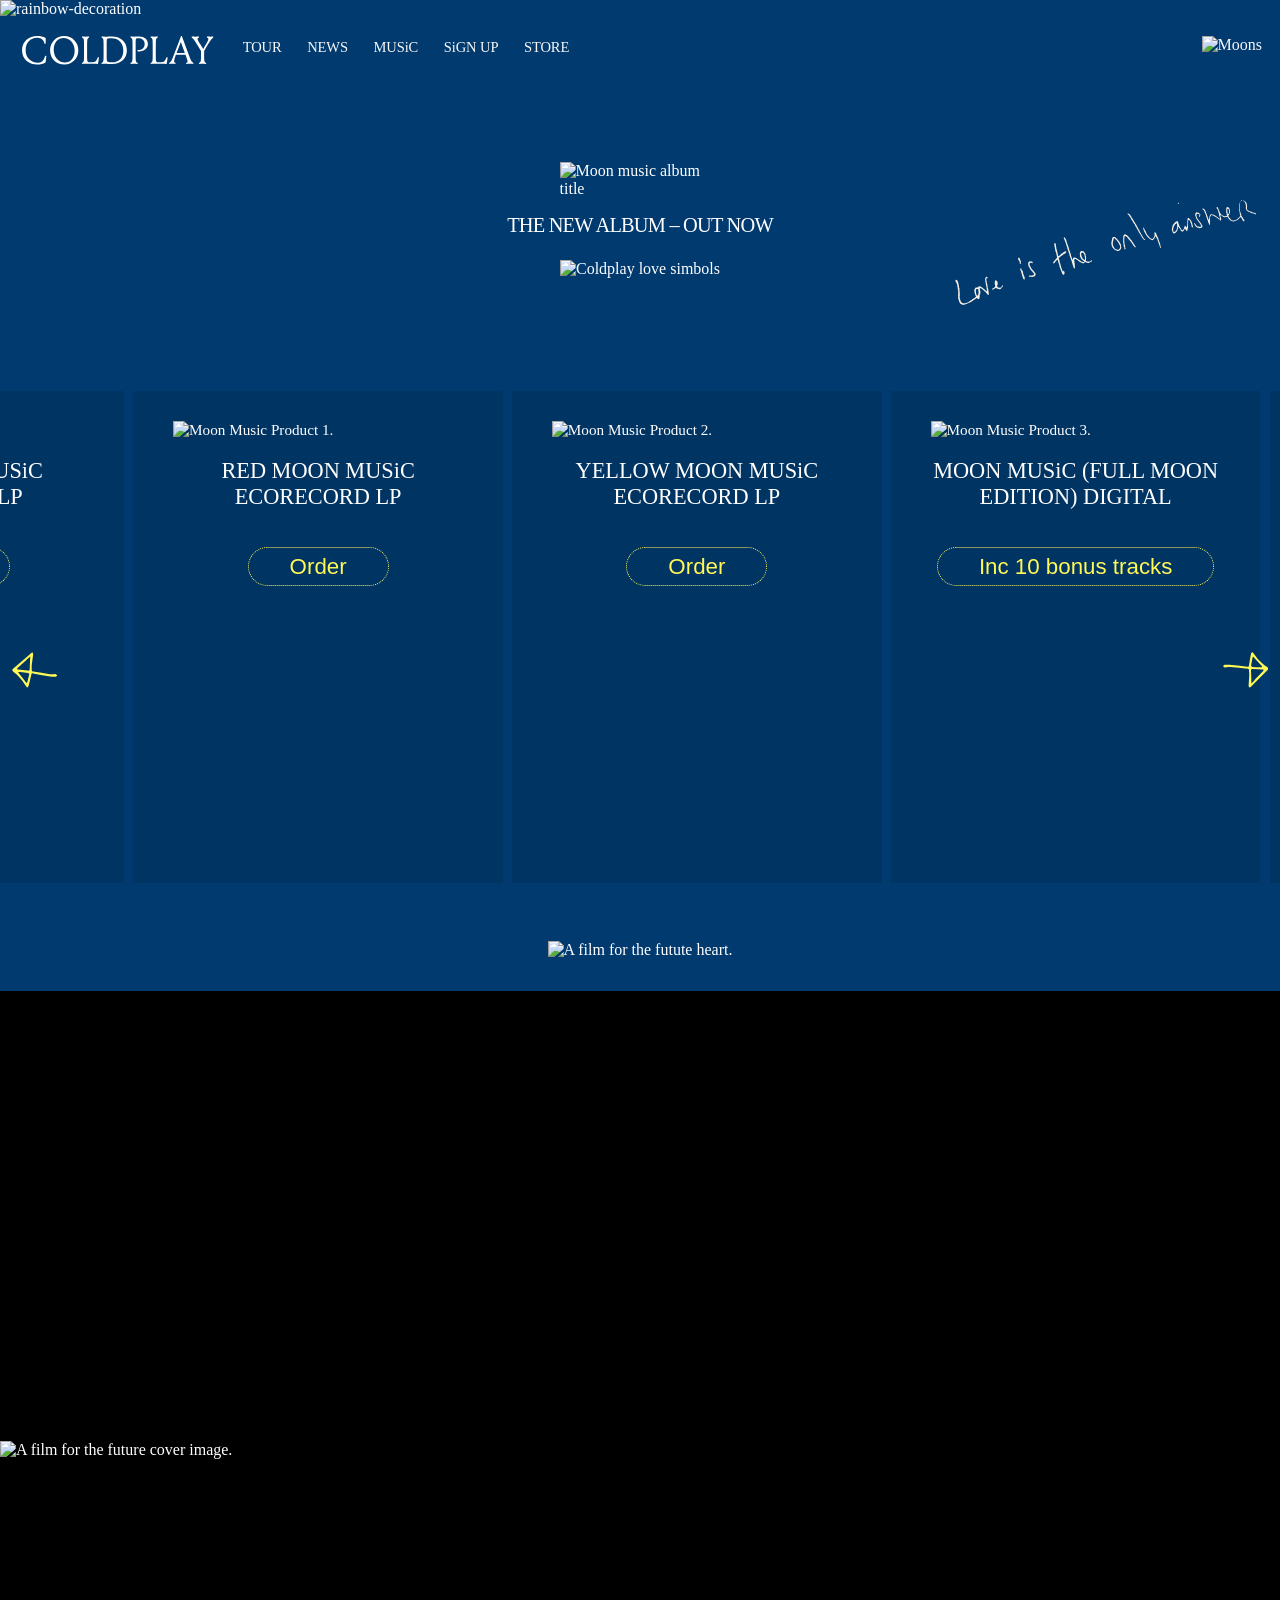
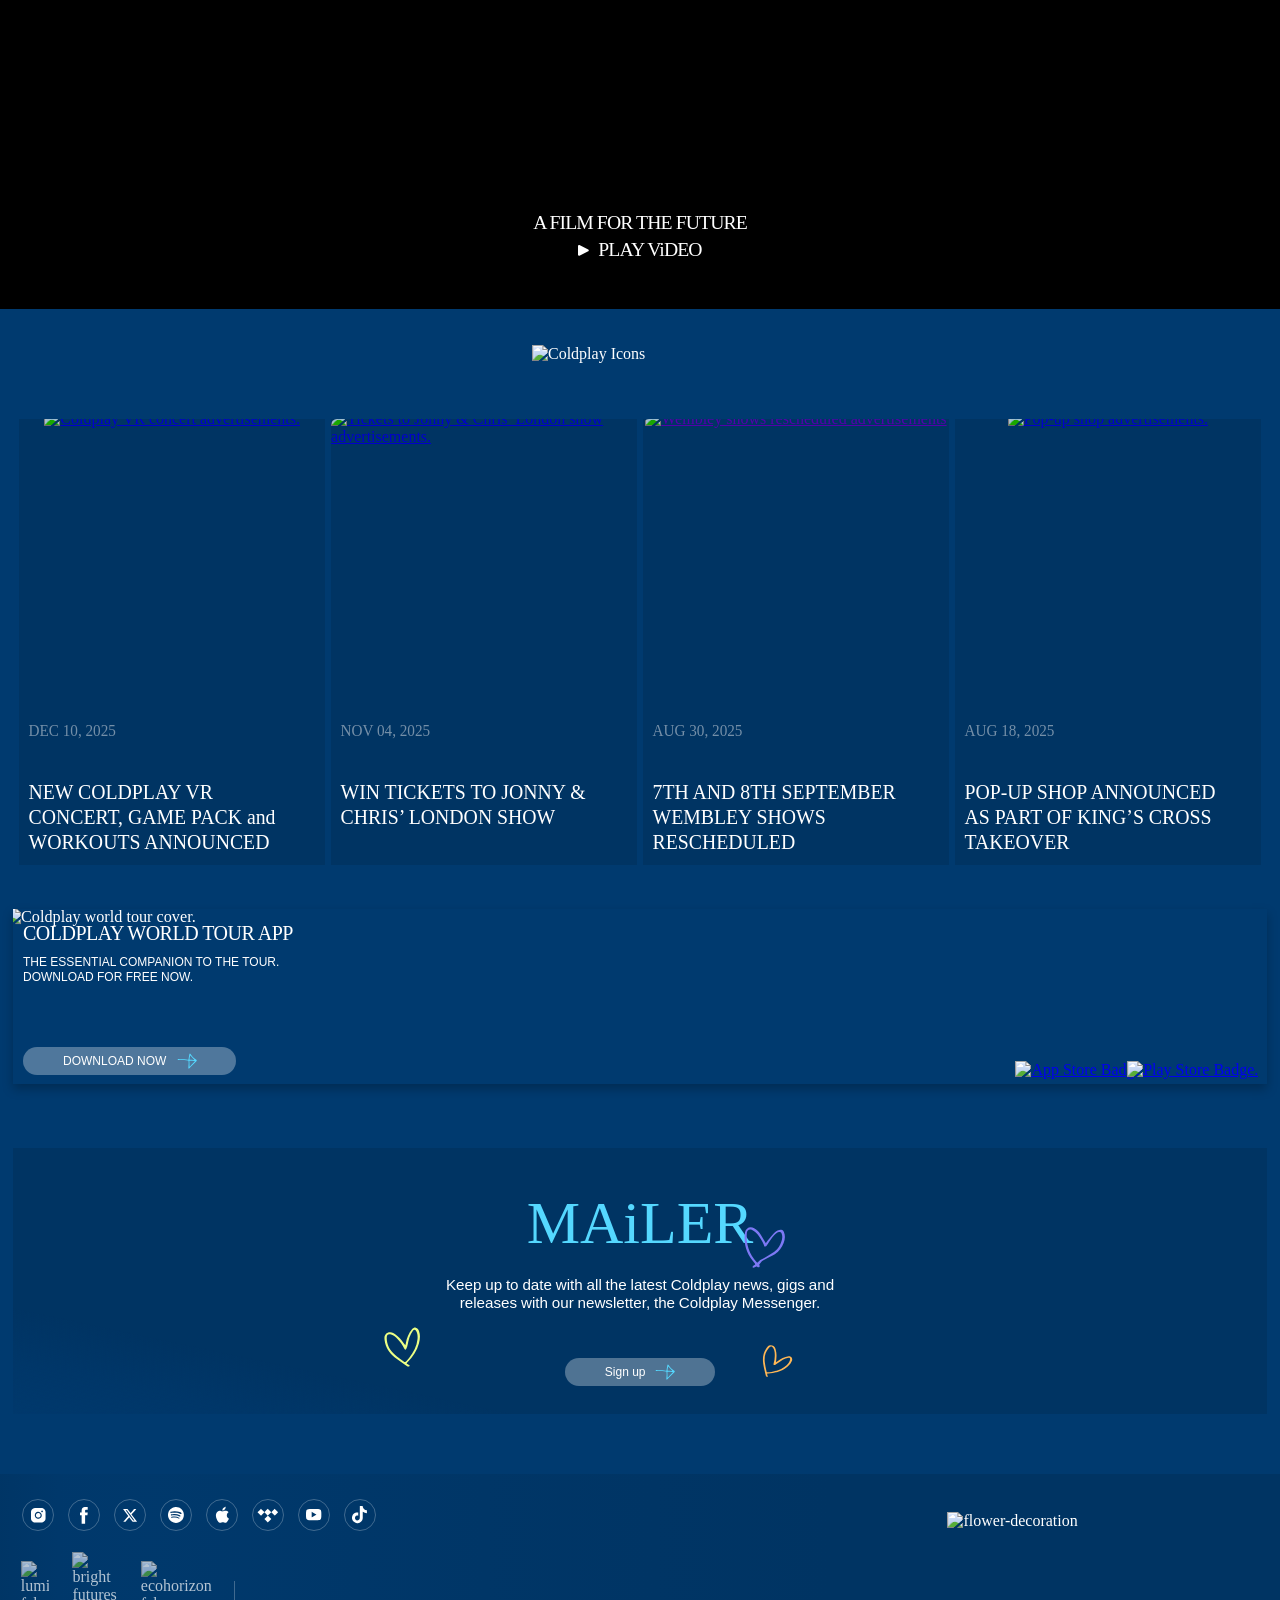
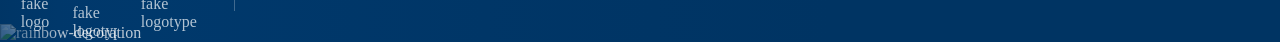
==== commit dc6a10bd: "Updated: Footer Components Credits" ====
--- a/Front-End/index.html
+++ b/Front-End/index.html
@@ -378,8 +378,31 @@
                 </a>
             </div>
         </div>
-        <div>
+        <div class="credits-section">
+            <div>
+                <img src="./assets/images/footer/lumina_logotype.png" alt="lumina fake logotype">
+                <img src="./assets/images/footer/bright_futures_logotype.png" alt="bright futures fake logotype">
+                <img src="./assets/images/footer/ecohorizon_logotype.png" alt="ecohorizon fake logotype">
+            </div>
+            <div>
+                <div>
+                    <div>
+                        <p></p>
+                    </div>
+                    <div>
+                        <p></p>
+                    </div>
+                    <div>
+                        <p></p>
+                    </div>
+                    <div>
+                        <p></p>
+                    </div>
+                </div>
+                <div>
 
+                </div>
+            </div>
         </div>
     </footer>
     <script src="scripts/script.js"></script>
--- a/Front-End/styles/style.css
+++ b/Front-End/styles/style.css
@@ -911,6 +911,54 @@
         fill: #55ffd1;
     }
 
+    .credits-section{
+        height: 1.85rem;
+        margin-top: 3.13rem;
+        display: flex;
+    }
+
+    .credits-section>div:nth-child(1){
+        height: 100%;
+        width: 12rem;
+        border-right: .1rem solid rgba(255, 255, 255, .25);
+        padding: 0 1.3rem;
+        display: flex;
+        justify-content: space-between;
+        align-items: center;
+        align-content: center;
+    }
+
+    .credits-section>div>img{
+        opacity: 0.70;
+    }
+
+    .credits-section>div:nth-child(1)>img:nth-child(1){
+        width: 1.75rem;
+        height: auto;
+        margin: 0;
+        padding: 0;
+    }
+
+    .credits-section>div:nth-child(1)>img:nth-child(2){
+        width: 2.8rem;
+        height: auto;
+        margin: 0;
+        padding: 0;
+    }
+
+    .credits-section>div:nth-child(1)>img:nth-child(3){
+        width: 4.5rem;
+        height: auto;
+        margin: 0;
+        padding: 0;
+    }
+
+    .credits-section>div:nth-child(2){
+        height: 100%;
+        width: 20rem;
+    }
+
+
     /* ////////////////////////////////////////////////////////////////////////////////////////////////////////////////////////////////////////// */
     /* ! width 899px Styles. */
     @media (max-width: 899px){    
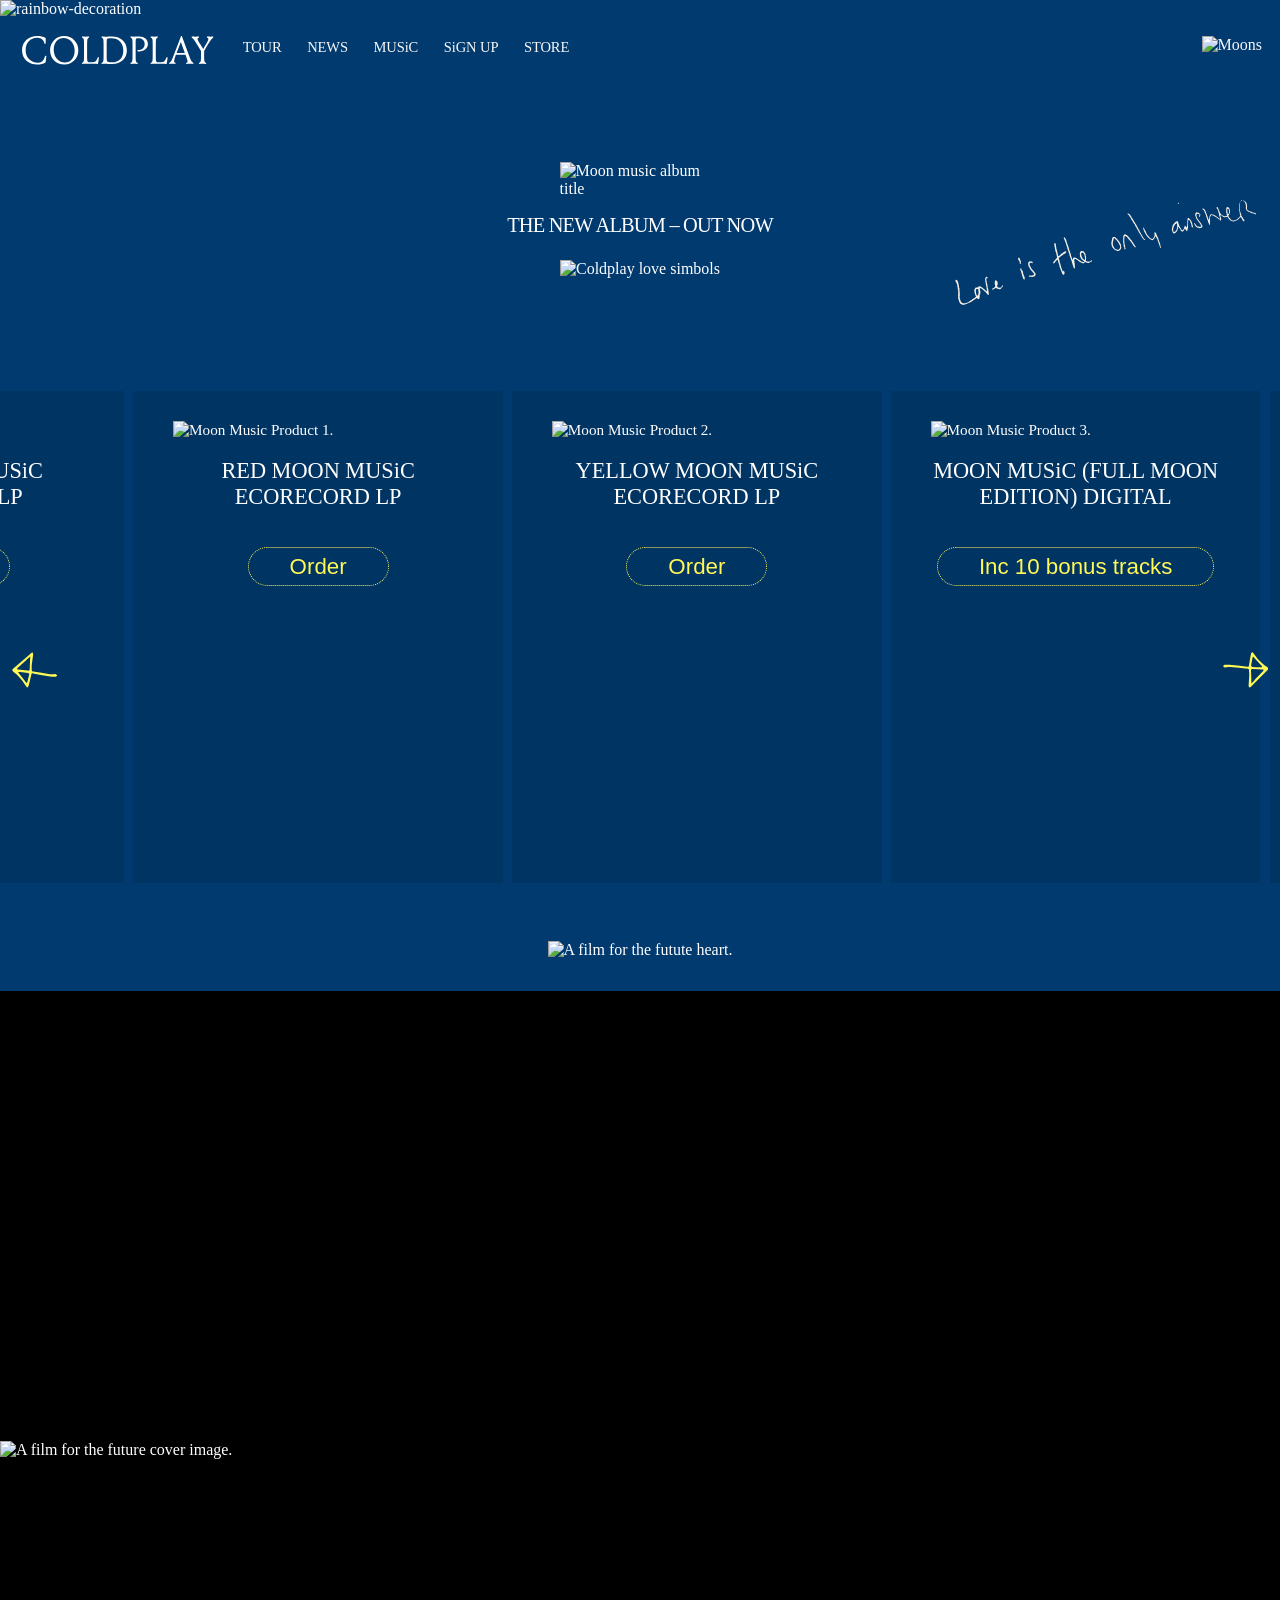
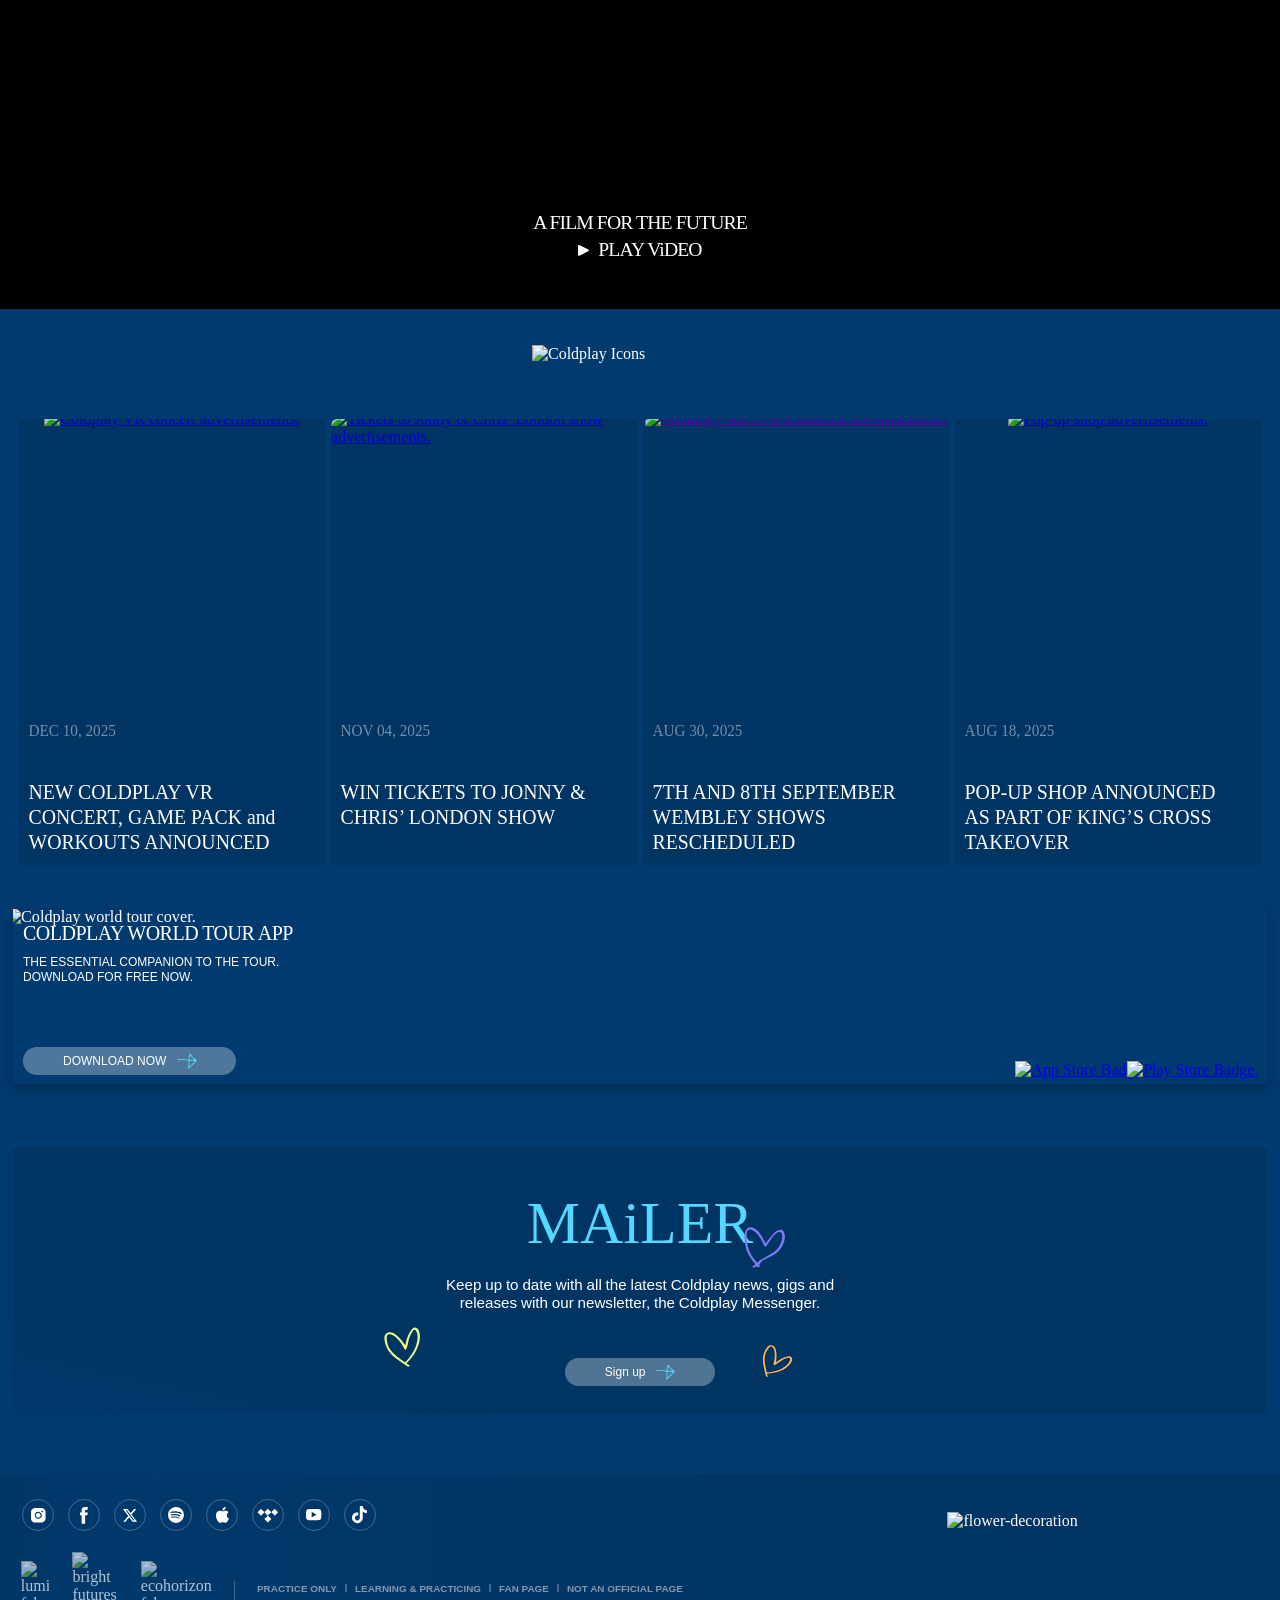
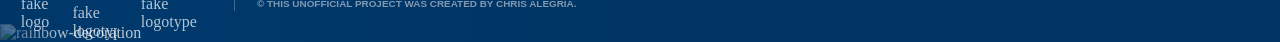
==== commit d4bba64f: "Finished: Footer" ====
--- a/Front-End/index.html
+++ b/Front-End/index.html
@@ -380,27 +380,29 @@
         </div>
         <div class="credits-section">
             <div>
-                <img src="./assets/images/footer/lumina_logotype.png" alt="lumina fake logotype">
-                <img src="./assets/images/footer/bright_futures_logotype.png" alt="bright futures fake logotype">
-                <img src="./assets/images/footer/ecohorizon_logotype.png" alt="ecohorizon fake logotype">
-            </div>
-            <div>
-                <div>
-                    <div>
-                        <p></p>
-                    </div>
-                    <div>
-                        <p></p>
-                    </div>
-                    <div>
-                        <p></p>
-                    </div>
-                    <div>
-                        <p></p>
-                    </div>
-                </div>
-                <div>
-
+                <img src="./assets/images/footer/lumina_logotype.png" alt="lumina fake logotype" draggable="false">
+                <img src="./assets/images/footer/bright_futures_logotype.png" alt="bright futures fake logotype" draggable="false">
+                <img src="./assets/images/footer/ecohorizon_logotype.png" alt="ecohorizon fake logotype" draggable="false">
+            </div>
+            <div>
+                <div>
+                    <div>
+                        <p>PRACTICE ONLY</p>
+                    </div>
+                    <div>
+                        <p>LEARNING & PRACTICING</p>
+                    </div>
+                    <div>
+                        <p>FAN PAGE</p>
+                    </div>
+                    <div>
+                        <p>NOT AN OFFICIAL PAGE</p>
+                    </div>
+                </div>
+                <div>
+                    <p>
+                        &copy THIS UNOFFICIAL PROJECT WAS CREATED BY CHRIS ALEGRIA.
+                    </p>
                 </div>
             </div>
         </div>
--- a/Front-End/styles/style.css
+++ b/Front-End/styles/style.css
@@ -928,8 +928,16 @@
         align-content: center;
     }
 
-    .credits-section>div>img{
+    .credits-section>div>img {
         opacity: 0.70;
+        cursor: pointer;
+        filter: contrast(1) brightness(1);
+        transition: opacity 0.3s ease, filter 0.3s ease;
+    }
+
+    .credits-section>div>img:hover {
+        opacity: 1;
+        filter: contrast(0) brightness(2);
     }
 
     .credits-section>div:nth-child(1)>img:nth-child(1){
@@ -945,19 +953,66 @@
         margin: 0;
         padding: 0;
     }
-
+    
     .credits-section>div:nth-child(1)>img:nth-child(3){
         width: 4.5rem;
         height: auto;
         margin: 0;
         padding: 0;
     }
-
+    
     .credits-section>div:nth-child(2){
-        height: 100%;
-        width: 20rem;
-    }
-
+        height: 105%;
+        padding-left: 1.4rem;
+        display: flex;
+        flex-direction: column;
+        justify-content: space-around;
+    }
+
+    .credits-section>div:nth-child(2)>div>div{
+        cursor: pointer;
+    }
+
+    .credits-section>div:nth-child(2) p{
+        font-family: Arial, Helvetica, sans-serif;
+        font-size: 0.62rem;
+        font-weight: bold;
+        color: #8099b1;
+        margin: 0;
+        padding: 0;
+        transition: color 0.2s linear;
+    }
+
+    .credits-section>div:nth-child(2)>div>div:hover>p{
+        color: #ffffffd6;
+    }
+
+    .credits-section>div:nth-child(2)>div:nth-child(1){
+        display: flex;
+    }
+
+    .credits-section>div:nth-child(2)>div:nth-child(1)>div{
+        height: 0.5rem;
+        border-right: .15rem solid rgba(255, 255, 255, .25);
+        padding: 0 0.5rem;
+        display: flex;
+        justify-content: center;
+        align-items: center;
+        transition: color 0.2s linear;
+    }
+
+    .credits-section>div:nth-child(2)>div:nth-child(1)>div:hover{
+        border-color: #ffffffd6;
+    }
+
+
+    .credits-section>div:nth-child(2)>div:nth-child(1)>div:first-child{
+        padding-left: 0;
+    }
+
+    .credits-section>div:nth-child(2)>div:nth-child(1)>div:last-child{
+        border-right: none;
+    }
 
     /* ////////////////////////////////////////////////////////////////////////////////////////////////////////////////////////////////////////// */
     /* ! width 899px Styles. */
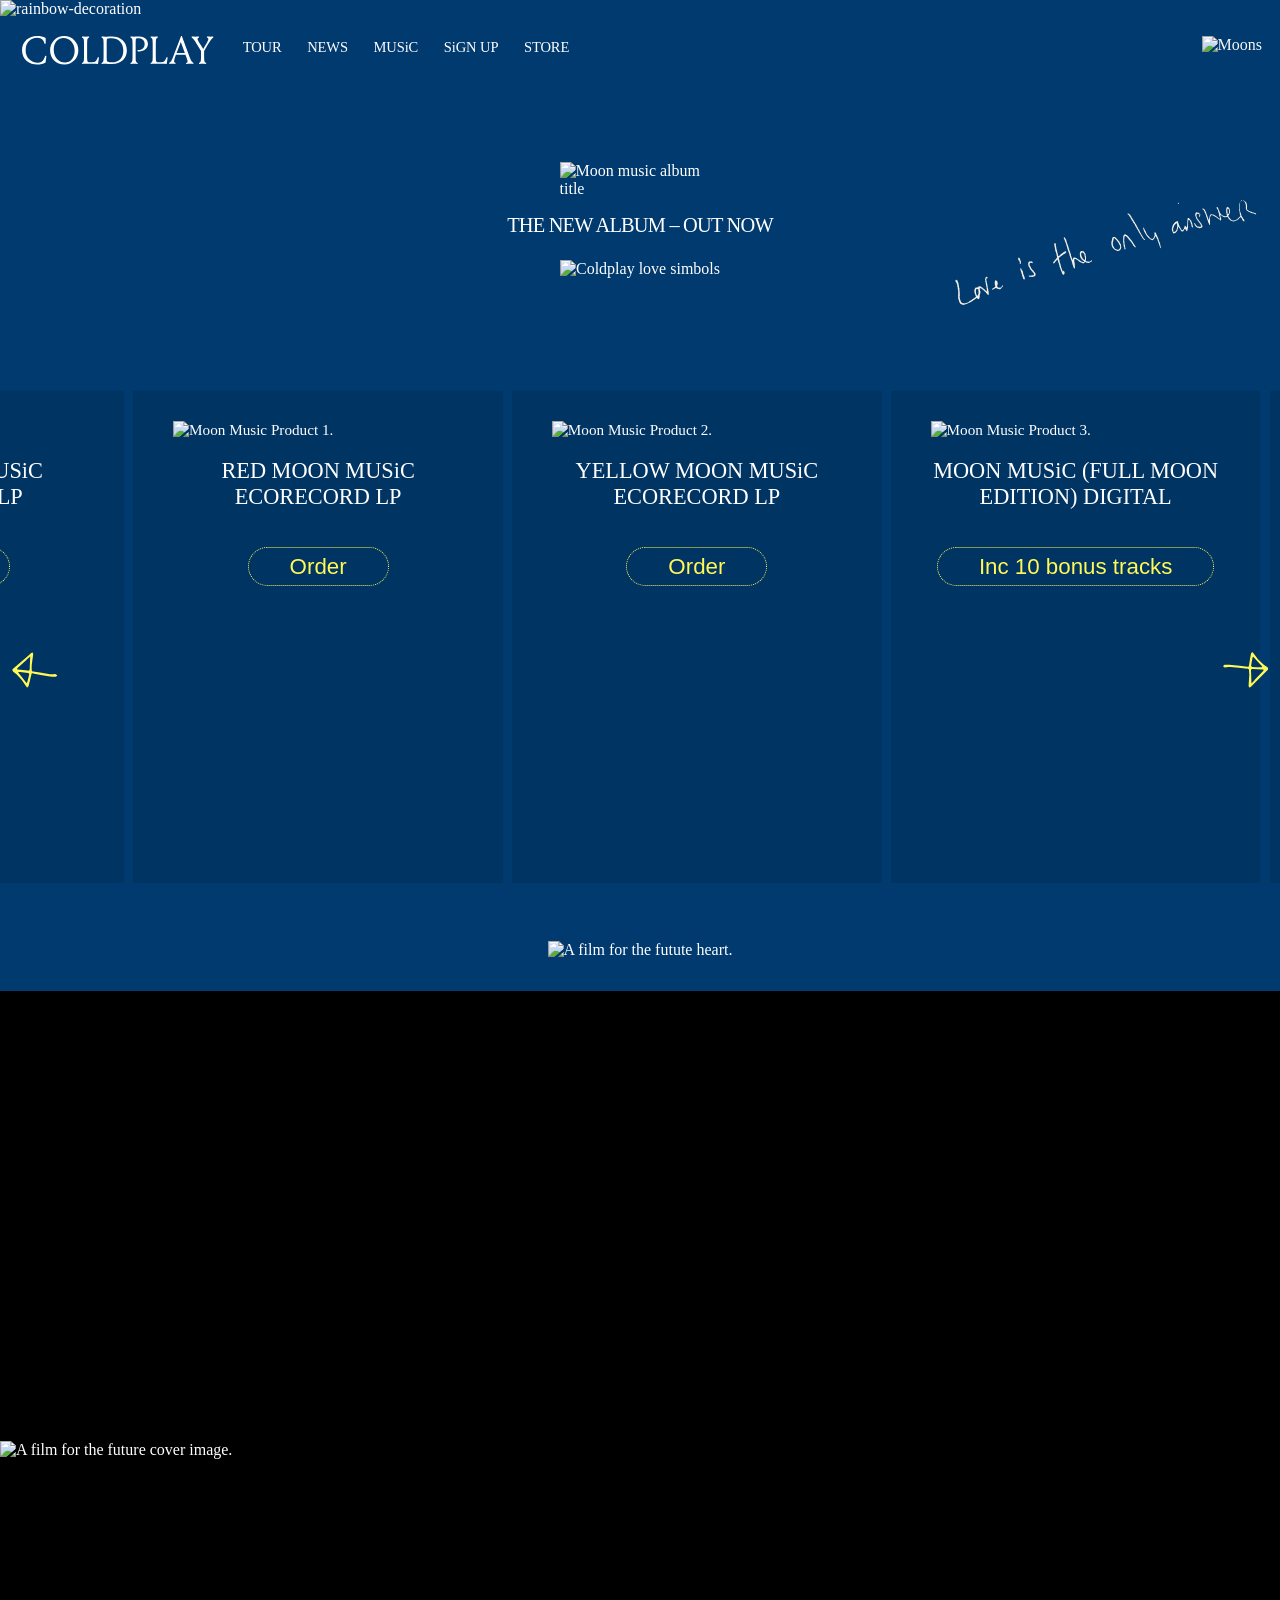
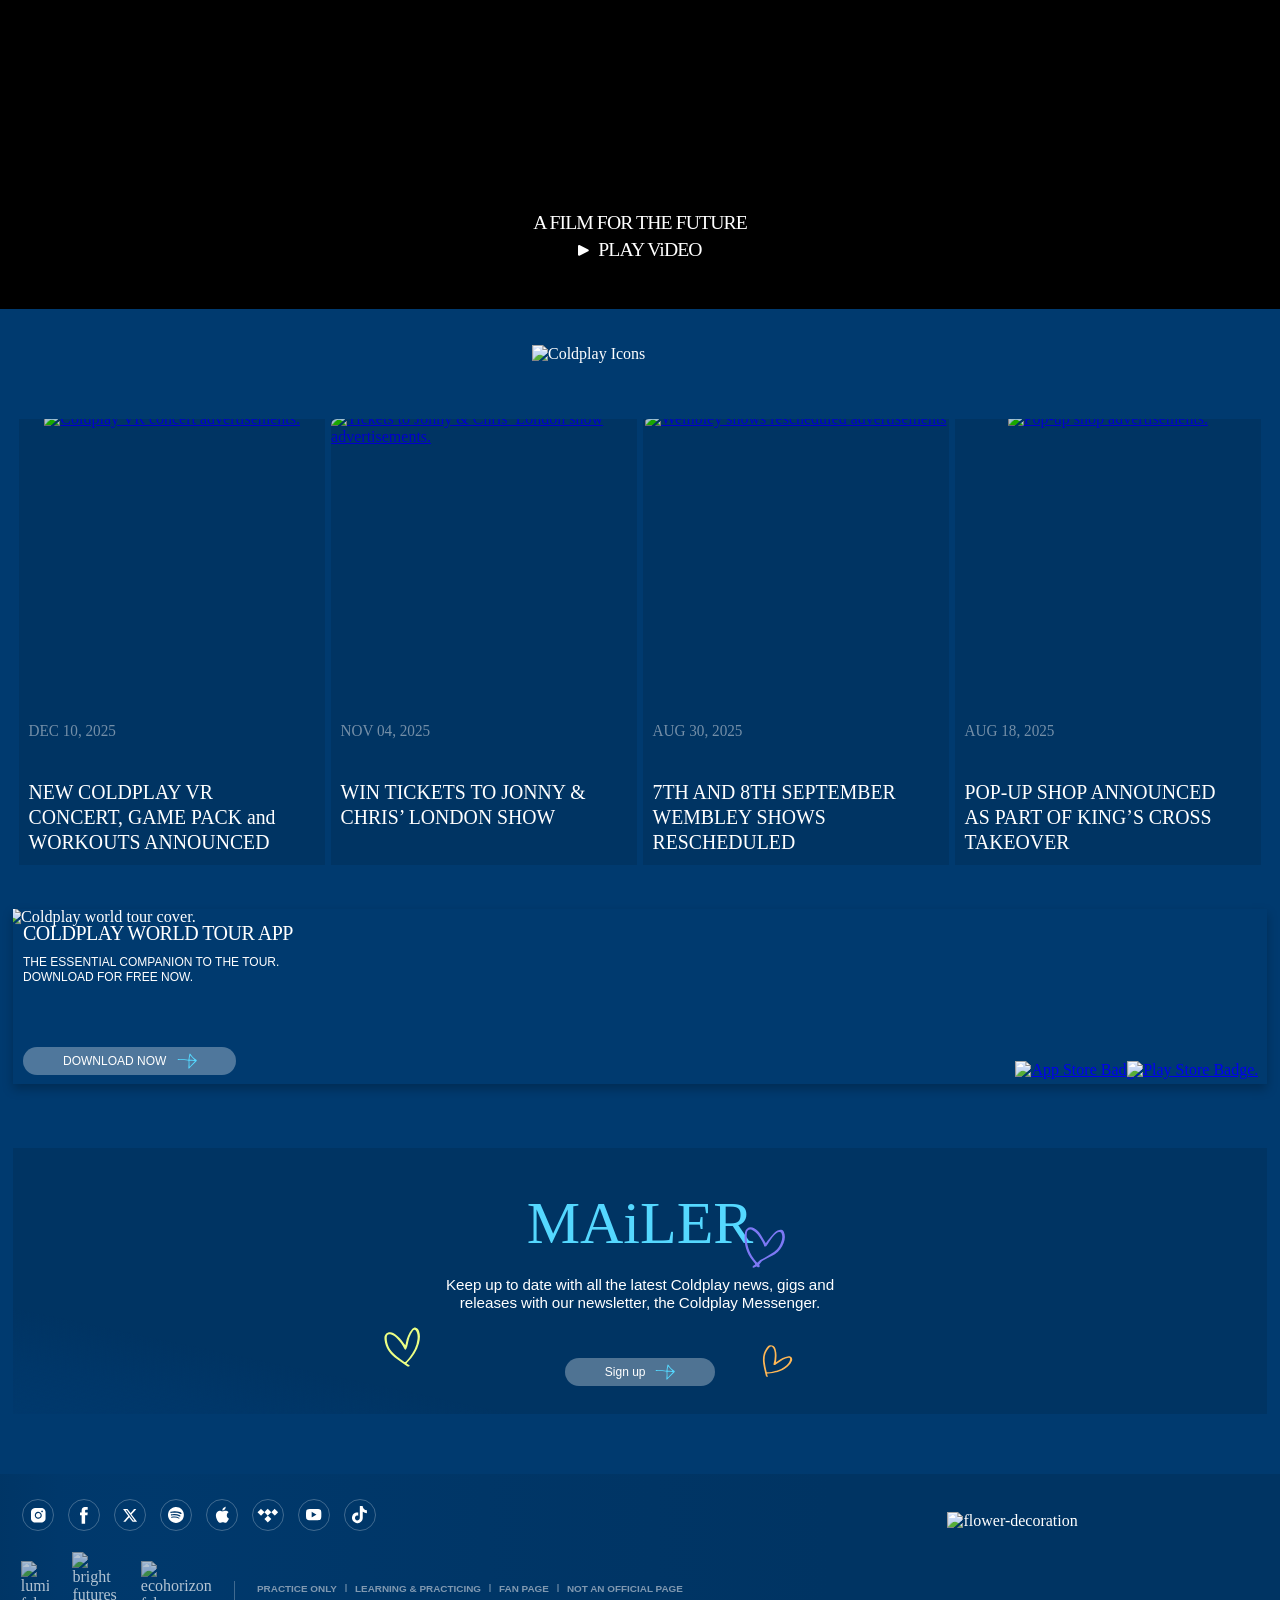
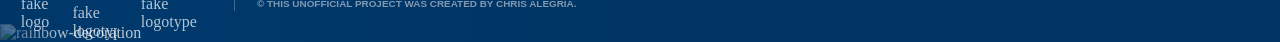
==== commit 1843d779: "Fixed: Links" ====
--- a/Front-End/index.html
+++ b/Front-End/index.html
@@ -31,12 +31,22 @@
             </div>
             <nav>
                 <ul>
-                    <li id="navegation-hidden-option">HOME</li>
-                    <li>TOUR</li>
-                    <li>NEWS</li>
-                    <li>MUSiC</li>
-                    <li>SiGN UP</li>
-                    <li>STORE</li>  
+                    <li id="navegation-hidden-option"><a href="">HOME</a></li>
+                    <li>
+                        <a href="">TOUR</a>
+                    </li>
+                    <li>
+                        <a href="">NEWS</a>
+                    </li>
+                    <li>
+                        <a href="">MUSiC</a>
+                    </li>
+                    <li>
+                        <a href="">SiGN UP</a>
+                    </li>
+                    <li>
+                        <a href="">STORE</a>
+                    </li>  
                 </ul>
                 <img id="dropdawn-rainbow" src="assets/images/header/width_800/rainbow-dropdawn.png" alt="" draggable="false">
                 <img id="hearts-logo" src="assets/images/header/width_800/hearts.png" alt="Hearts" draggable="false">
@@ -174,7 +184,7 @@
                 <img src="./assets/images/global/simbols.png" alt="Coldplay Icons" draggable="false">
             </div>
             <div>
-                <a href="#">
+                <a href="https://www.coldplay.com/new-vr-concert-game-pack-and-workouts-announced/" target="_blank">
                     <div>
                         <div>
                             <img src="./assets/images/main/news-section/new_1.png" alt="Coldplay VR concert advertisements." draggable="false">
@@ -192,7 +202,7 @@
                         </div>
                     </div>
                 </a>
-                <a href="#">
+                <a href="https://www.coldplay.com/win-tickets-to-jonny-chris-london-show/" target="_blank">
                     <div>
                         <div>
                             <img src="./assets/images/main/news-section/new_2.png" alt="Tickets to Jonny & Chris’ London show advertisements." draggable="false">
@@ -210,7 +220,7 @@
                         </div>
                     </div>
                 </a>
-                <a href="">
+                <a href="https://www.coldplay.com/7th-and-8th-september-wembley-shows-to-be-rescheduled/" target="_blank">
                     <div>
                         <div>
                             <img src="./assets/images/main/news-section/new_3.png" alt="Wembley shows rescheduled advertisements"  draggable="false">
@@ -228,7 +238,7 @@
                         </div>
                     </div>
                 </a>
-                <a href="#">
+                <a href="https://www.coldplay.com/pop-up-shop-announced-as-part-of-kings-cross-takeover/" target="_blank">
                     <div>
                         <div>
                             <img src="./assets/images/main/news-section/new_4.png" alt="Pop-up shop advertisements."  draggable="false">
--- a/Front-End/styles/style.css
+++ b/Front-End/styles/style.css
@@ -57,33 +57,44 @@
         display: flex;
     }
 
+    nav a{
+        color: white;
+    }
+
     nav li{
+        height: 2rem;
+        display: flex;
         z-index: 1;
         margin: 0.2vw 25.5px 0 0;
-        align-content: center;
+        align-content: start;
         cursor: pointer;
-        transition: color 0.4s;
         letter-spacing: -0.1px;
         font-size: 0.91rem;
     }
-
-    nav li:nth-child(1):hover, nav li:nth-child(2):hover{
+    
+    nav a{
+        height: 100%;
+        text-decoration: none;
+        transition: color 0.4s;
+    }
+
+    nav li:nth-child(1)>a:hover, nav li:nth-child(2)>a:hover{
         color: #FFB755;
     }
 
-    nav li:nth-child(3):hover{
+    nav li:nth-child(3)>a:hover{
         color: #A3FF55;
     }
 
-    nav li:nth-child(4):hover{
+    nav li:nth-child(4)>a:hover{
         color: #55FFD1;
     }
 
-    nav li:nth-child(5):hover{
+    nav li:nth-child(5)>a:hover{
         color: #55D8FF;
     }
 
-    nav li:nth-child(6):hover{
+    nav li:nth-child(6)>a:hover{
         color: #9655FF;
     }
 
@@ -218,6 +229,7 @@
         background-color: transparent;
         border: 1px dotted #fff855;
         border-radius: 100px;
+        cursor: pointer;
         transition: background-color 0.4s, color 0.4s, width 0.4s, padding 0.3s;
     }
 
